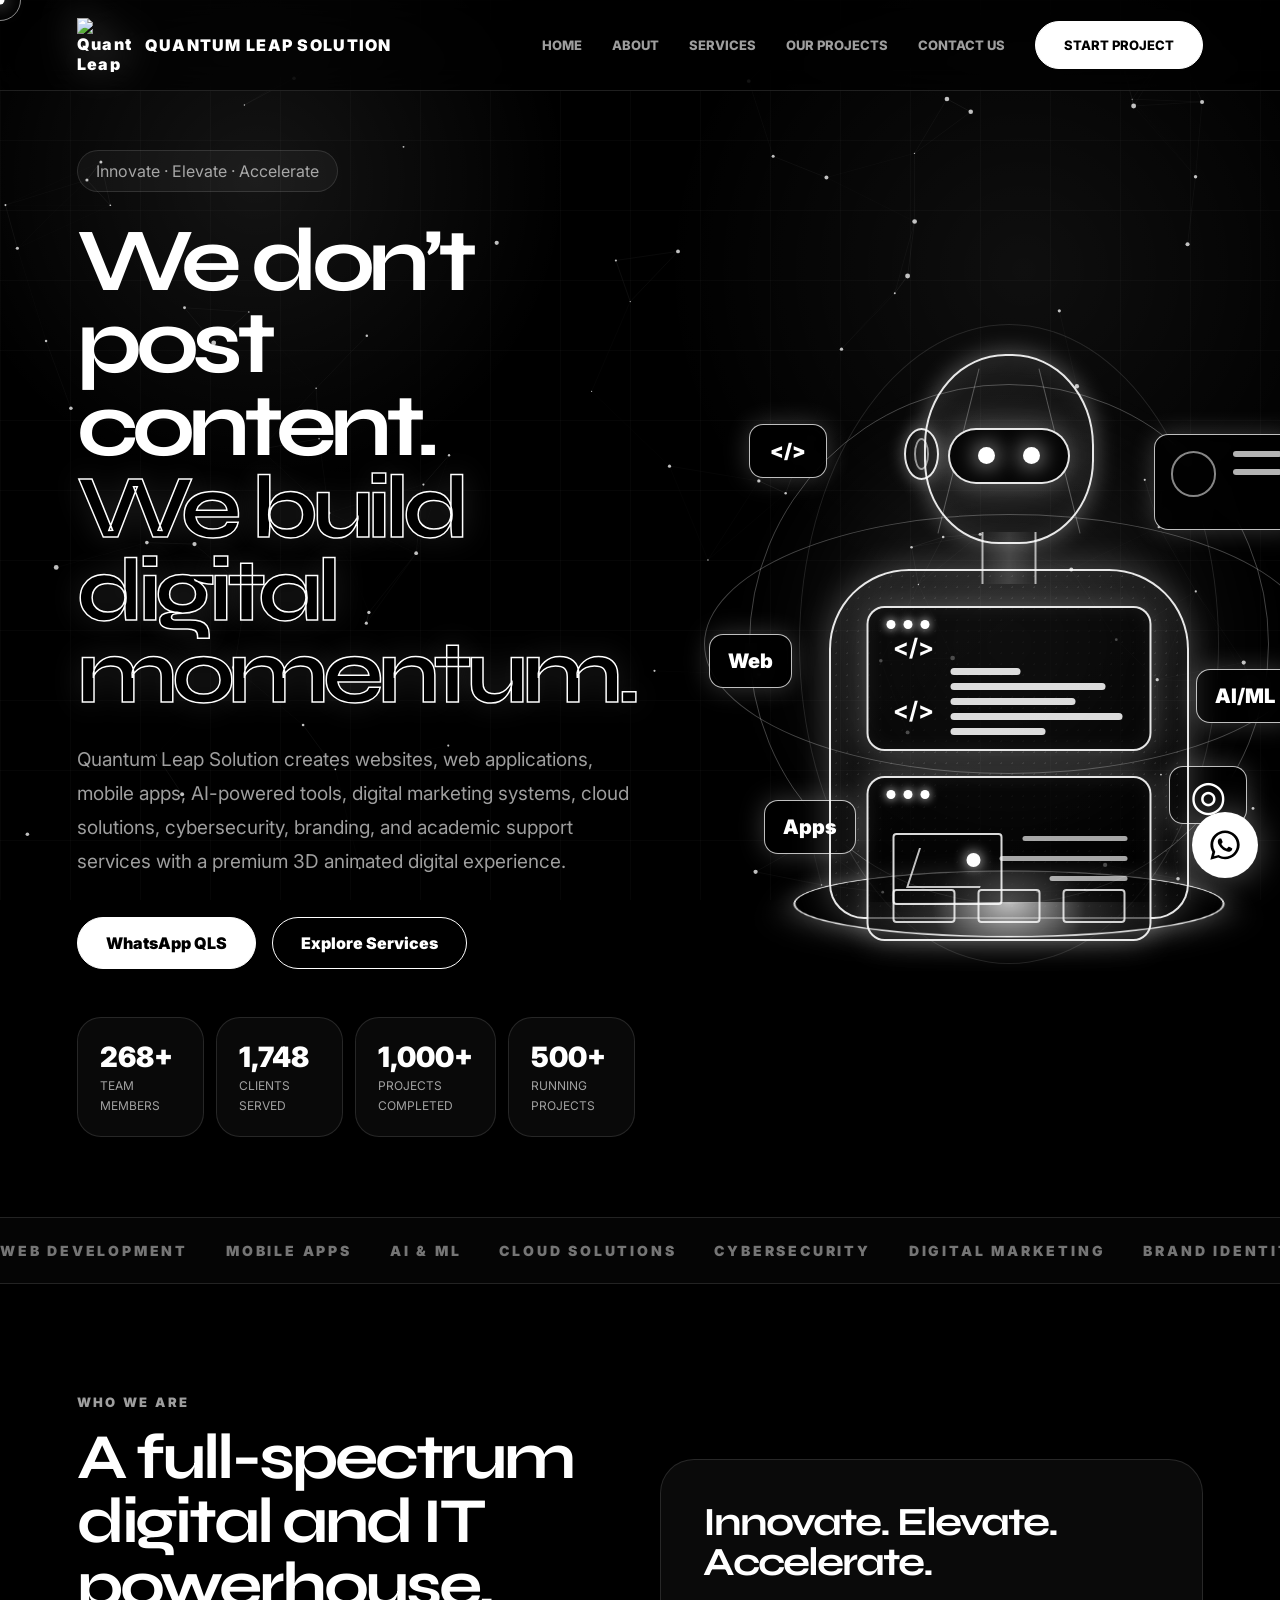
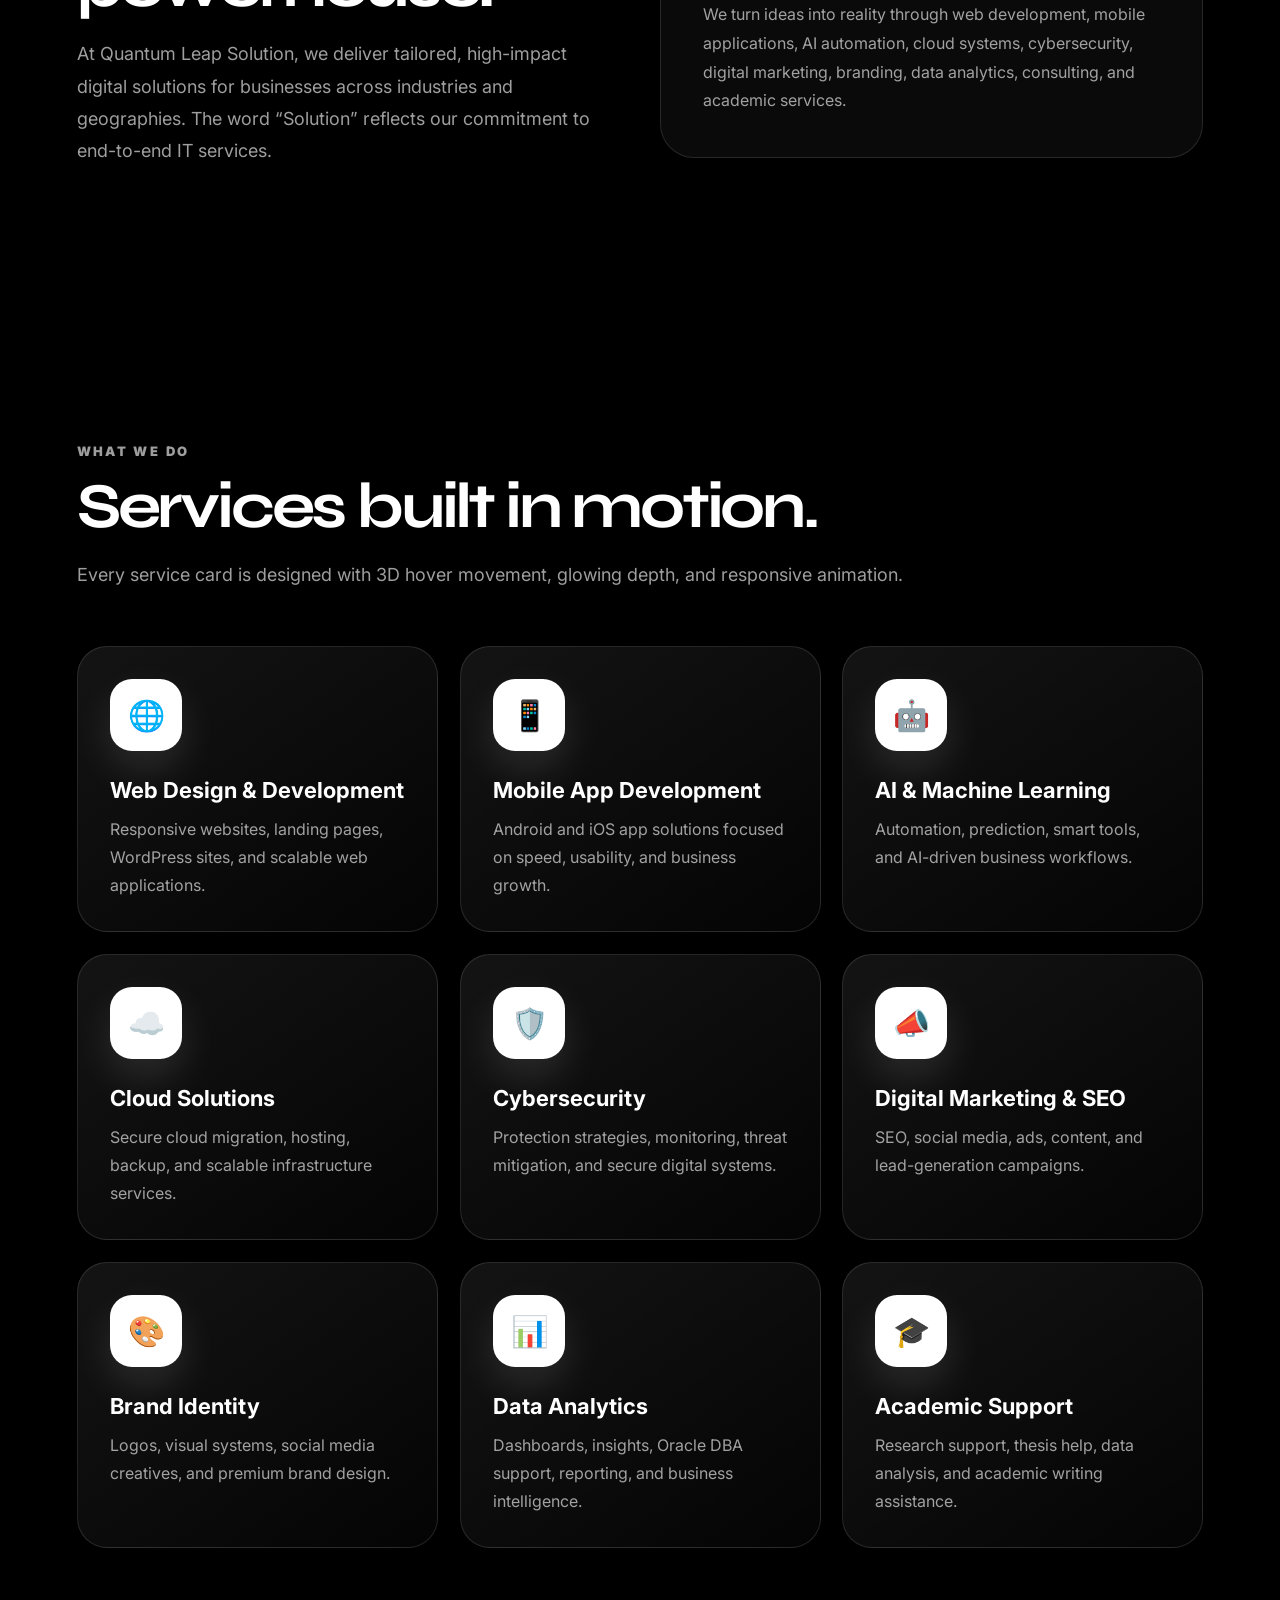
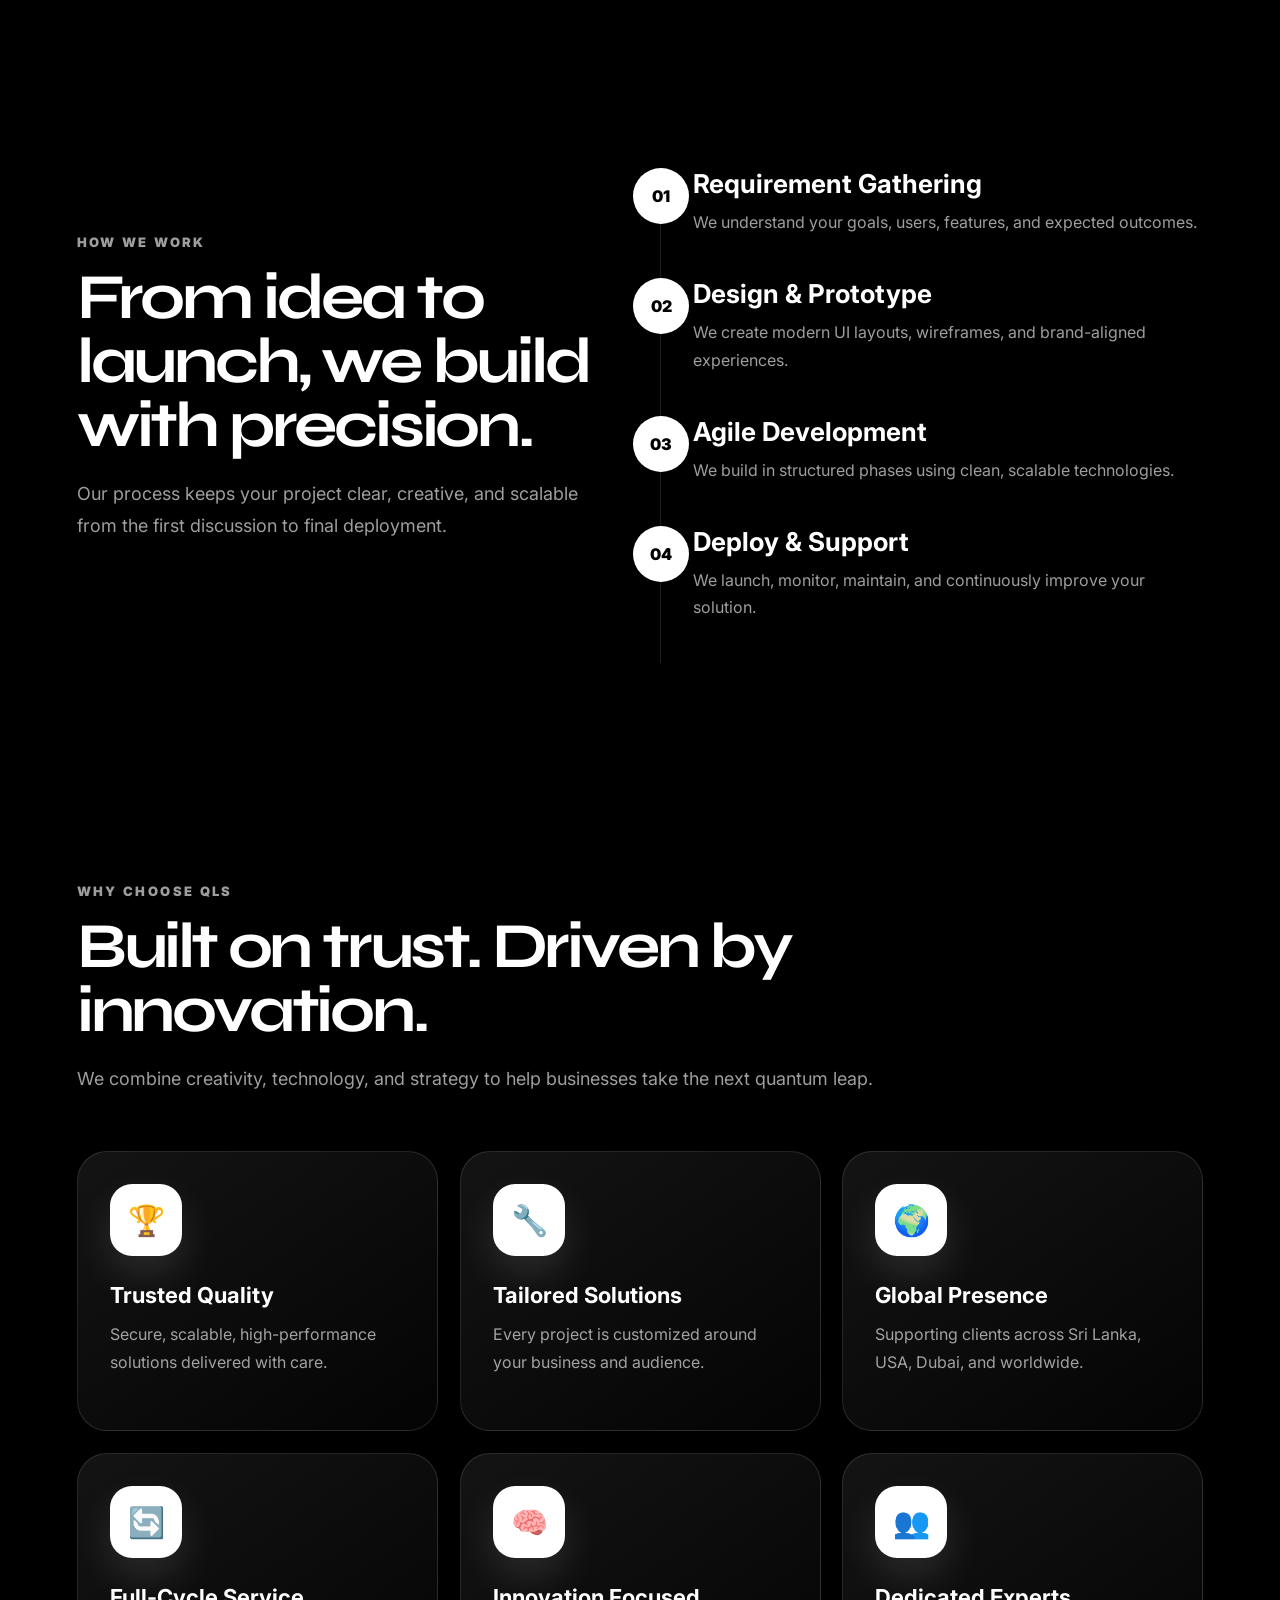
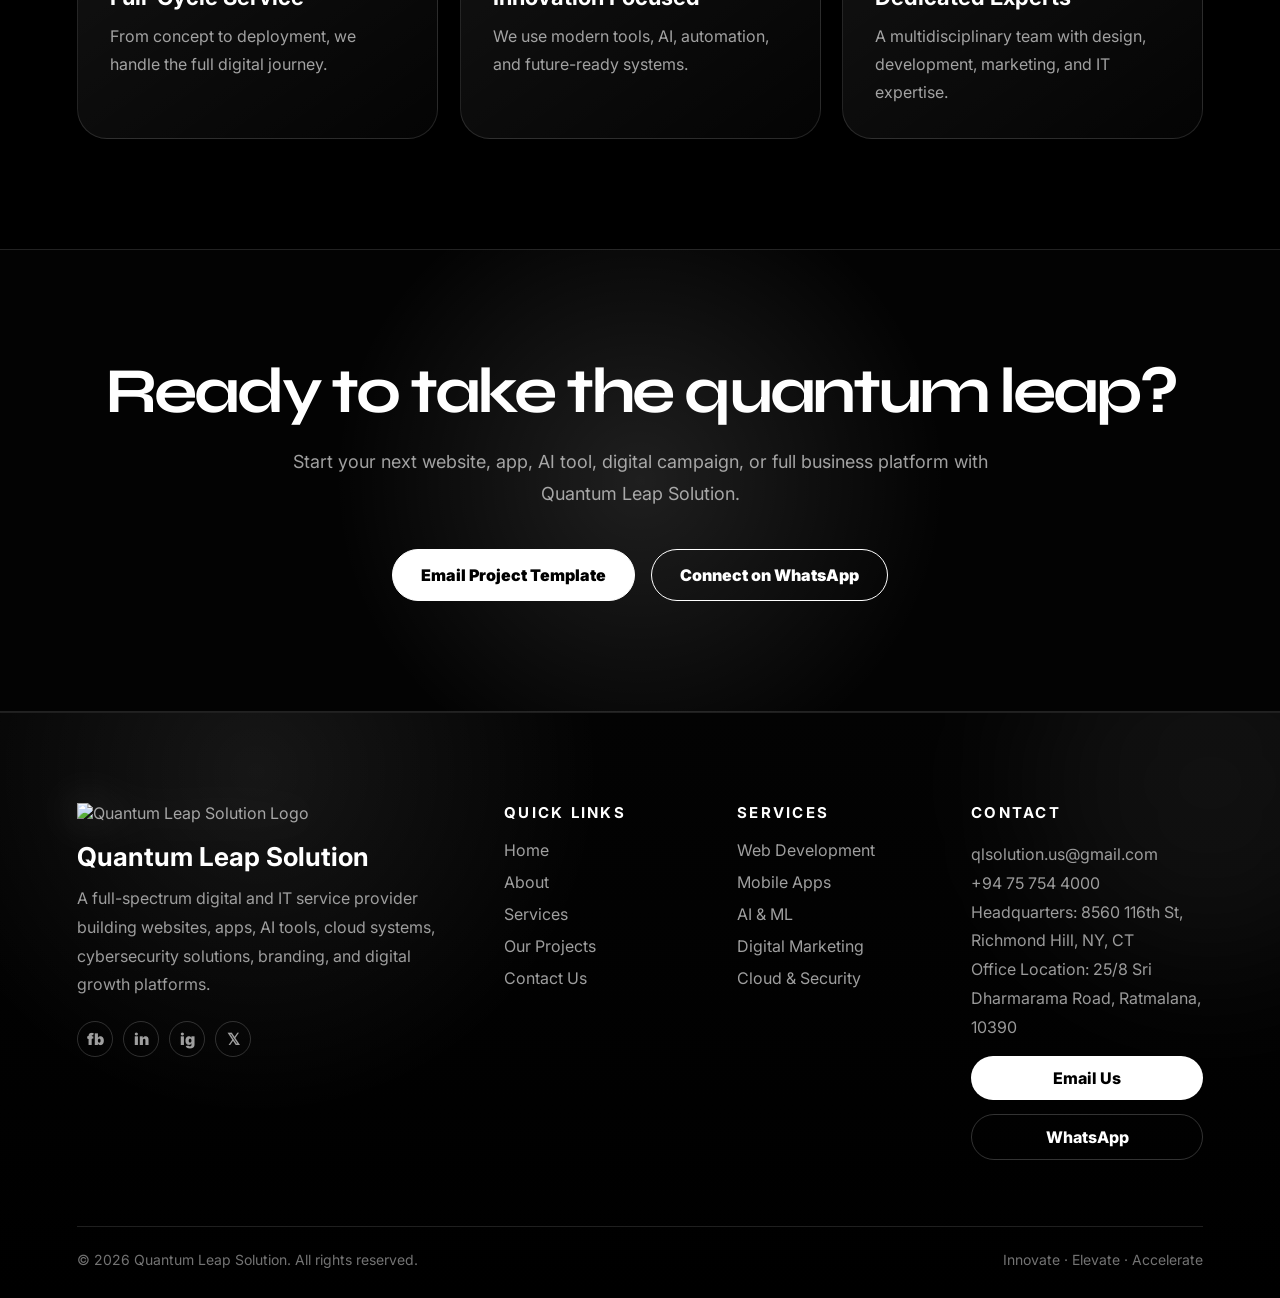
==== index.html @ 74f15226 "Add files via upload" ====
<!DOCTYPE html>
<html lang="en">
  <head>
    <meta charset="UTF-8">
    <meta name="viewport" content="width=device-width, initial-scale=1.0">
    
    <title>Quantum Leap Solution</title>
    
    <!-- Website Icon -->
    <link rel="icon" type="image/png" href="assets/icon.png">
    <link rel="shortcut icon" href="assets/icon.png">
    <link rel="apple-touch-icon" href="assets/icon.png">

<link href="https://fonts.googleapis.com/css2?family=Inter:wght@400;500;700;800;900&family=Syne:wght@700;800&display=swap" rel="stylesheet">

<style>
*{margin:0;padding:0;box-sizing:border-box}
:root{
  --bg:#000;
  --bg2:#080808;
  --card:#0d0d0d;
  --white:#fff;
  --muted:rgba(255,255,255,.62);
  --line:rgba(255,255,255,.12);
  --soft:rgba(255,255,255,.06);
}
html{scroll-behavior:smooth}
body{
  font-family:Inter,sans-serif;
  background:var(--bg);
  color:var(--white);
  overflow-x:hidden;
}
body::before{
  content:"";
  position:fixed;
  inset:0;
  background:
    radial-gradient(circle at 20% 20%,rgba(255,255,255,.08),transparent 25%),
    radial-gradient(circle at 80% 30%,rgba(255,255,255,.06),transparent 30%),
    linear-gradient(rgba(255,255,255,.025) 1px,transparent 1px),
    linear-gradient(90deg,rgba(255,255,255,.025) 1px,transparent 1px);
  background-size:auto,auto,70px 70px,70px 70px;
  pointer-events:none;
  z-index:-3;
}
canvas#particles{
  position:fixed;
  inset:0;
  z-index:-2;
}
a{text-decoration:none;color:inherit}
section{padding:110px 6%}
.nav{
  position:fixed;
  top:0;
  width:100%;
  z-index:999;
  padding:18px 6%;
  display:flex;
  justify-content:space-between;
  align-items:center;
  background:rgba(0,0,0,.65);
  backdrop-filter:blur(18px);
  border-bottom:1px solid var(--line);
}
.brand{
  display:flex;
  align-items:center;
  gap:14px;
  font-weight:900;
  letter-spacing:.08em;
}
.brand img{
  width:54px;
  height:54px;
  object-fit:contain;
  filter:drop-shadow(0 0 18px rgba(255,255,255,.35));
}
.links{
  display:flex;
  align-items:center;
  gap:30px;
}
.links a{
  color:var(--muted);
  font-size:13px;
  font-weight:800;
  text-transform:uppercase;
}
.links a:hover{color:#fff}
.btn{
  display:inline-flex;
  align-items:center;
  justify-content:center;
  padding:15px 28px;
  border-radius:999px;
  background:#fff;
  color:#000!important;
  font-weight:900;
  border:1px solid #fff;
  transition:.3s;
}
.btn:hover{
  transform:translateY(-4px) scale(1.03);
  box-shadow:0 0 40px rgba(255,255,255,.28);
}
.btn.ghost{
  background:transparent;
  color:#fff!important;
}
.btn.ghost:hover{background:#fff;color:#000!important}
.menu{display:none;background:none;border:0;color:#fff;font-size:30px}

/* HERO */
.hero{
  min-height:100vh;
  display:grid;
  grid-template-columns:1.05fr .95fr;
  align-items:center;
  gap:50px;
  padding:150px 6% 80px;
  position:relative;
}
.eyebrow{
  display:inline-flex;
  border:1px solid var(--line);
  padding:10px 18px;
  border-radius:999px;
  color:var(--muted);
  margin-bottom:28px;
  background:rgba(255,255,255,.04);
}
h1{
  font-family:Syne,Inter,sans-serif;
  font-size:clamp(48px,7vw,112px);
  line-height:.92;
  letter-spacing:-.07em;
  margin-bottom:28px;
}
h1 span{
  color:#000;
  -webkit-text-stroke:1.5px #fff;
  text-shadow:0 0 30px rgba(255,255,255,.15);
}
.hero p{
  max-width:680px;
  color:var(--muted);
  font-size:19px;
  line-height:1.8;
}
.actions{
  display:flex;
  gap:16px;
  flex-wrap:wrap;
  margin-top:38px;
}
.stats{
  display:grid;
  grid-template-columns:repeat(4,1fr);
  gap:12px;
  margin-top:48px;
}
.stat{
  border:1px solid var(--line);
  padding:22px;
  border-radius:24px;
  background:rgba(255,255,255,.035);
}
.stat strong{
  display:block;
  font-size:28px;
  font-weight:900;
}
.stat small{
  color:var(--muted);
  font-size:12px;
  text-transform:uppercase;
}

/* 3D QLS MODEL */
.model-scene{
  min-height:600px;
  display:flex;
  justify-content:center;
  align-items:center;
  perspective:1200px;
}
.qls-3d{
  position:relative;
  width:min(440px,80vw);
  height:min(440px,80vw);
  transform-style:preserve-3d;
  animation:floatModel 6s ease-in-out infinite;
}
.logo-orb{
  position:absolute;
  inset:0;
  border-radius:50%;
  background:
    radial-gradient(circle at 35% 25%,rgba(255,255,255,.95),rgba(255,255,255,.18) 25%,rgba(255,255,255,.03) 55%,transparent 72%);
  border:1px solid rgba(255,255,255,.22);
  box-shadow:
    inset 0 0 55px rgba(255,255,255,.18),
    0 0 80px rgba(255,255,255,.18);
  transform:rotateX(65deg) rotateZ(35deg);
}
.logo-core{
  position:absolute;
  inset:20%;
  border-radius:50%;
  background:#fff;
  mask:url("assets/logo.png") center/contain no-repeat;
  -webkit-mask:url("assets/logo.png") center/contain no-repeat;
  filter:drop-shadow(0 0 35px white);
  animation:spinCore 10s linear infinite;
}
.ring{
  position:absolute;
  inset:8%;
  border:2px solid rgba(255,255,255,.35);
  border-radius:50%;
  transform-style:preserve-3d;
  animation:spinRing 9s linear infinite;
}
.ring.r2{
  inset:16%;
  animation-duration:13s;
  transform:rotateX(80deg);
}
.ring.r3{
  inset:2%;
  animation-duration:17s;
  transform:rotateY(70deg);
}
.dots span{
  position:absolute;
  width:5px;
  height:5px;
  background:#fff;
  border-radius:50%;
  box-shadow:0 0 12px #fff;
  animation:spark 3s ease-in-out infinite;
}
.dots span:nth-child(1){top:18%;left:10%}
.dots span:nth-child(2){top:70%;left:85%;animation-delay:.4s}
.dots span:nth-child(3){top:10%;left:75%;animation-delay:.8s}
.dots span:nth-child(4){top:82%;left:22%;animation-delay:1.2s}
@keyframes floatModel{
  0%,100%{transform:translateY(0) rotateX(0) rotateY(0)}
  50%{transform:translateY(-25px) rotateX(8deg) rotateY(-12deg)}
}
@keyframes spinCore{to{transform:rotateY(360deg)}}
@keyframes spinRing{to{transform:rotateZ(360deg) rotateX(360deg)}}
@keyframes spark{50%{transform:scale(2);opacity:.4}}

/* COMMON */
.section-head{
  max-width:850px;
  margin-bottom:55px;
}
.label{
  color:var(--muted);
  text-transform:uppercase;
  letter-spacing:.18em;
  font-size:13px;
  font-weight:900;
  margin-bottom:16px;
}
h2{
  font-family:Syne,Inter,sans-serif;
  font-size:clamp(34px,5vw,72px);
  line-height:1;
  letter-spacing:-.05em;
}
.section-head p{
  margin-top:20px;
  color:var(--muted);
  font-size:18px;
  line-height:1.8;
}
.grid{
  display:grid;
  grid-template-columns:repeat(3,1fr);
  gap:22px;
}
.card{
  position:relative;
  min-height:280px;
  padding:32px;
  border:1px solid var(--line);
  border-radius:30px;
  background:linear-gradient(145deg,rgba(255,255,255,.08),rgba(255,255,255,.015));
  transform-style:preserve-3d;
  transition:.35s;
  overflow:hidden;
}
.card::before{
  content:"";
  position:absolute;
  inset:-1px;
  background:radial-gradient(circle at var(--x,50%) var(--y,50%),rgba(255,255,255,.18),transparent 35%);
  opacity:0;
  transition:.3s;
}
.card:hover::before{opacity:1}
.card:hover{
  transform:translateY(-12px) rotateX(8deg) rotateY(-8deg);
  border-color:rgba(255,255,255,.32);
}
.icon{
  width:72px;
  height:72px;
  border-radius:22px;
  border:1px solid var(--line);
  display:flex;
  align-items:center;
  justify-content:center;
  font-size:30px;
  margin-bottom:26px;
  background:#fff;
  color:#000;
  box-shadow:0 18px 40px rgba(255,255,255,.12);
}
.card h3{
  font-size:22px;
  margin-bottom:12px;
}
.card p{
  color:var(--muted);
  line-height:1.75;
}

/* MARQUEE */
.marquee{
  overflow:hidden;
  border-block:1px solid var(--line);
  background:#050505;
  padding:24px 0;
}
.track{
  display:flex;
  gap:38px;
  width:max-content;
  animation:marquee 28s linear infinite;
}
.track span{
  font-size:14px;
  font-weight:900;
  text-transform:uppercase;
  letter-spacing:.2em;
  color:rgba(255,255,255,.45);
}
@keyframes marquee{to{transform:translateX(-50%)}}

/* SPLIT */
.split{
  display:grid;
  grid-template-columns:1fr 1fr;
  gap:40px;
  align-items:center;
}
.glass{
  border:1px solid var(--line);
  border-radius:34px;
  padding:42px;
  background:rgba(255,255,255,.04);
}
.glass p{
  color:var(--muted);
  line-height:1.8;
  margin-top:18px;
}
.process{
  counter-reset:step;
}
.step{
  border-left:1px solid var(--line);
  padding:0 0 42px 32px;
  position:relative;
}
.step::before{
  counter-increment:step;
  content:"0" counter(step);
  position:absolute;
  left:-28px;
  top:0;
  width:56px;
  height:56px;
  border-radius:50%;
  background:#fff;
  color:#000;
  display:flex;
  align-items:center;
  justify-content:center;
  font-weight:900;
}
.step h3{font-size:26px;margin-bottom:10px}
.step p{color:var(--muted);line-height:1.7}

/* CTA */
.cta{
  text-align:center;
  border-top:1px solid var(--line);
  border-bottom:1px solid var(--line);
  background:
    radial-gradient(circle at center,rgba(255,255,255,.11),transparent 45%),
    #030303;
}
.cta p{
  color:var(--muted);
  max-width:720px;
  margin:22px auto 36px;
  font-size:18px;
  line-height:1.8;
}

/* FLOAT BUTTONS */
.whatsapp,.mail{
  position:fixed;
  right:22px;
  z-index:999;
  padding:14px 20px;
  border-radius:999px;
  font-weight:900;
  box-shadow:0 0 30px rgba(255,255,255,.18);
}
.whatsapp{
  bottom:22px;
  background:#fff;
  color:#000;
}
.mail{
  bottom:78px;
  border:1px solid var(--line);
  background:#000;
  color:#fff;
}

/* FOOTER */
footer{
  padding:60px 6%;
  display:flex;
  justify-content:space-between;
  gap:25px;
  flex-wrap:wrap;
  color:var(--muted);
  border-top:1px solid var(--line);
}
footer strong{color:#fff}

/* REVEAL */
.reveal{
  opacity:0;
  transform:translateY(40px);
  transition:1s ease;
}
.reveal.show{
  opacity:1;
  transform:translateY(0);
}

/* MOBILE */
@media(max-width:980px){
  .hero,.split{grid-template-columns:1fr}
  .model-scene{min-height:420px}
  .grid{grid-template-columns:1fr 1fr}
  .stats{grid-template-columns:1fr 1fr}
}
@media(max-width:720px){
  section{padding:80px 5%}
  .hero{padding:130px 5% 60px}
  .links{
    display:none;
    position:absolute;
    top:91px;
    left:0;
    width:100%;
    background:#000;
    border-bottom:1px solid var(--line);
    padding:25px;
    flex-direction:column;
    align-items:flex-start;
  }
  .links.active{display:flex}
  .menu{display:block}
  .grid,.stats{grid-template-columns:1fr}
  .brand span{display:none}
  h1{font-size:52px}
  .mail{display:none}
}


/* PREMIUM CURSOR */
.cursor-dot,.cursor-ring{position:fixed;top:0;left:0;pointer-events:none;z-index:99999;transform:translate(-50%,-50%)}
.cursor-dot{width:9px;height:9px;background:#fff;border-radius:50%;box-shadow:0 0 18px #fff}
.cursor-ring{width:42px;height:42px;border:1px solid rgba(255,255,255,.55);border-radius:50%;transition:width .2s,height .2s;mix-blend-mode:difference}

/* EXTRA 3D MOTION */
.card,.glass,.stat,.footer-grid>div{transform-style:preserve-3d;will-change:transform}
.card:hover,.glass:hover,.stat:hover{transform:perspective(900px) translateY(-12px) rotateX(9deg) rotateY(-9deg) scale(1.02);box-shadow:0 30px 90px rgba(255,255,255,.08),inset 0 0 30px rgba(255,255,255,.05)}
.icon{animation:iconFloat 4s ease-in-out infinite}
@keyframes iconFloat{0%,100%{transform:translateZ(20px) translateY(0)}50%{transform:translateZ(40px) translateY(-8px)}}

/* WHATSAPP CHAT BOT */
.whatsapp-chat{position:fixed;right:22px;bottom:22px;z-index:9999}
.whatsapp-float{width:66px;height:66px;border-radius:50%;border:1px solid rgba(255,255,255,.25);background:#fff;color:#000;display:flex;align-items:center;justify-content:center;cursor:pointer;box-shadow:0 0 35px rgba(255,255,255,.35);animation:whatsappPulse 2s infinite}
.whatsapp-float svg{width:36px;height:36px}
@keyframes whatsappPulse{0%{box-shadow:0 0 0 0 rgba(255,255,255,.35)}70%{box-shadow:0 0 0 18px rgba(255,255,255,0)}100%{box-shadow:0 0 0 0 rgba(255,255,255,0)}}
.whatsapp-bot{position:absolute;right:0;bottom:82px;width:330px;background:#050505;border:1px solid rgba(255,255,255,.16);border-radius:24px;overflow:hidden;box-shadow:0 25px 90px rgba(0,0,0,.75);transform:scale(.8) translateY(30px);opacity:0;pointer-events:none;transition:.3s ease}
.whatsapp-bot.active{transform:scale(1) translateY(0);opacity:1;pointer-events:auto}
.bot-head{padding:18px 20px;display:flex;justify-content:space-between;align-items:center;background:#fff;color:#000}
.bot-head button{border:0;background:#000;color:#fff;width:28px;height:28px;border-radius:50%;cursor:pointer}
.bot-body{padding:18px}
.bot-msg{background:rgba(255,255,255,.08);padding:12px 14px;border-radius:16px;margin-bottom:14px;color:#fff}
.bot-body button{width:100%;padding:12px;margin:7px 0;border-radius:14px;border:1px solid rgba(255,255,255,.14);background:rgba(255,255,255,.06);color:#fff;cursor:pointer;text-align:left;transition:.25s}
.bot-body button:hover{background:#fff;color:#000;transform:translateX(4px)}
.bot-body textarea{width:100%;height:80px;margin-top:10px;border-radius:14px;border:1px solid rgba(255,255,255,.14);background:#000;color:#fff;padding:12px;resize:none;outline:none}

/* PROFESSIONAL FOOTER */
.pro-footer{position:relative;padding:90px 6% 30px;background:radial-gradient(circle at 20% 10%,rgba(255,255,255,.08),transparent 30%),linear-gradient(180deg,#030303,#000);border-top:1px solid rgba(255,255,255,.12);overflow:hidden;display:block;color:var(--muted)}
.footer-glow{position:absolute;width:380px;height:380px;border-radius:50%;background:rgba(255,255,255,.06);filter:blur(80px);right:-120px;top:-120px}
.footer-grid{position:relative;display:grid;grid-template-columns:2fr 1fr 1fr 1.2fr;gap:40px;z-index:2}
.footer-brand img{width:78px;margin-bottom:18px;filter:drop-shadow(0 0 22px rgba(255,255,255,.35))}
.footer-brand h3{font-size:26px;margin-bottom:12px;color:#fff}
.footer-brand p,.pro-footer p{color:rgba(255,255,255,.6);line-height:1.8}
.pro-footer h4{font-size:15px;text-transform:uppercase;letter-spacing:.15em;margin-bottom:18px;color:#fff}
.pro-footer a{display:block;color:rgba(255,255,255,.62);margin-bottom:12px;transition:.25s}
.pro-footer a:hover{color:#fff;transform:translateX(5px)}
.footer-socials{display:flex;gap:10px;margin-top:22px}
.footer-socials a{width:36px;height:36px;border:1px solid rgba(255,255,255,.18);border-radius:50%;display:flex;align-items:center;justify-content:center;font-weight:900;margin:0}
.footer-btn{margin-top:14px;padding:12px 18px;border-radius:999px;background:#fff;color:#000!important;text-align:center;font-weight:800}
.footer-btn.dark{background:transparent;border:1px solid rgba(255,255,255,.2);color:#fff!important}
.footer-bottom{position:relative;z-index:2;margin-top:55px;padding-top:24px;border-top:1px solid rgba(255,255,255,.12);display:flex;justify-content:space-between;gap:20px;flex-wrap:wrap;color:rgba(255,255,255,.45);font-size:14px}
@media(max-width:900px){.footer-grid{grid-template-columns:1fr 1fr}}
@media(max-width:600px){.footer-grid{grid-template-columns:1fr}.whatsapp-bot{width:300px;right:-5px}.cursor-dot,.cursor-ring{display:none}}



</style>


<style>
  /* ===== MOBILE RESPONSIVE FIX ONLY ===== */
@media (max-width: 768px){

html, body{
  width:100%;
  max-width:100%;
  overflow-x:hidden !important;
}

section{
  padding:55px 20px !important;
}

.hero{
  width:100%;
  min-height:auto !important;
  display:flex !important;
  flex-direction:column !important;
  padding:115px 20px 45px !important;
  gap:30px !important;
  overflow:hidden !important;
}

.hero > div{
  width:100%;
  max-width:100%;
}

h1{
  font-size:42px !important;
  line-height:1 !important;
  letter-spacing:-.04em !important;
  margin-bottom:20px !important;
  word-break:normal;
}

.hero p,
.section-head p,
.glass p,
.card p,
.step p{
  font-size:15px !important;
  line-height:1.65 !important;
}

h2{
  font-size:34px !important;
  line-height:1.05 !important;
}

.section-head{
  margin-bottom:30px !important;
}

.eyebrow{
  margin-bottom:18px !important;
  font-size:12px;
}

.actions{
  margin-top:24px !important;
  gap:12px !important;
}

.btn{
  width:100%;
  padding:14px 18px !important;
  font-size:14px !important;
}

.stats{
  grid-template-columns:1fr 1fr !important;
  margin-top:28px !important;
  gap:10px !important;
}

.stat{
  padding:16px !important;
  border-radius:18px !important;
}

.stat strong{
  font-size:22px !important;
}

.grid{
  grid-template-columns:1fr !important;
  gap:16px !important;
}

.card{
  min-height:auto !important;
  padding:24px !important;
  border-radius:22px !important;
}

.icon{
  width:58px !important;
  height:58px !important;
  font-size:24px !important;
  margin-bottom:18px !important;
}

.split{
  grid-template-columns:1fr !important;
  gap:24px !important;
}

.glass{
  padding:26px !important;
  border-radius:24px !important;
}

.step{
  padding:0 0 28px 28px !important;
}

.step::before{
  width:44px !important;
  height:44px !important;
  left:-22px !important;
  font-size:13px !important;
}

.step h3{
  font-size:21px !important;
}

.marquee{
  padding:16px 0 !important;
}

.track{
  gap:24px !important;
}

.track span{
  font-size:11px !important;
}

.model-scene{
  width:100% !important;
  height:auto !important;
  min-height:430px !important;
  overflow:visible !important;
  transform:none !important;
}

.hero-robot-container{
  min-height:430px !important;
  padding:0 !important;
  overflow:visible !important;
}

.qls-outline-robot{
  width:390px !important;
  height:500px !important;
  max-width:100vw !important;
  transform:scale(.72) !important;
  transform-origin:center center !important;
}

.qls-float-card{
  display:none !important;
}

.orbit-b,
.orbit-c{
  display:none !important;
}

.orbit-a{
  width:340px !important;
  height:340px !important;
}

.qls-robot-head{
  top:25px !important;
}

.qls-robot-body{
  top:200px !important;
}

.qls-platform{
  bottom:20px !important;
}

.cta{
  padding:55px 20px !important;
}

.pro-footer{
  padding:55px 20px 25px !important;
}

.footer-grid{
  grid-template-columns:1fr !important;
  gap:28px !important;
}

.footer-bottom{
  margin-top:30px !important;
  font-size:12px !important;
}

.whatsapp-chat{
  right:15px !important;
  bottom:15px !important;
}

.whatsapp-float{
  width:56px !important;
  height:56px !important;
}

.whatsapp-bot{
  width:285px !important;
  right:0 !important;
}
}

/* ===== SMALL MOBILE FIX ===== */
@media (max-width: 430px){

.hero{
  padding-top:105px !important;
}

h1{
  font-size:36px !important;
}

h2{
  font-size:30px !important;
}

.stats{
  grid-template-columns:1fr !important;
}

.qls-outline-robot{
  transform:scale(.62) !important;
}

.model-scene,
.hero-robot-container{
  min-height:360px !important;
}

.nav{
  padding:14px 18px !important;
}

.brand img{
  width:46px !important;
  height:46px !important;
}

.links{
  top:75px !important;
}
}
</style>

</head>


<div class="project-modal" id="projectModal">
    <div class="project-form-box">
      <button class="project-close" onclick="closeProjectForm()">×</button>
  
      <h2>Start Your Project</h2>
      <p>Fill the details below and choose Email or WhatsApp to send your inquiry.</p>
  
      <form id="projectForm">
        <input type="text" id="clientName" placeholder="Your Name" required>
        <input type="email" id="clientEmail" placeholder="Your Email" required>
        <input type="tel" id="clientPhone" placeholder="Contact Number" required>
  
        <select id="projectType" required>
          <option value="">Select Project Type</option>
          <option>Website Development</option>
          <option>Mobile App Development</option>
          <option>Web Application</option>
          <option>Digital Marketing</option>
          <option>AI / Automation</option>
          <option>Branding</option>
          <option>Other</option>
        </select>
  
        <input type="text" id="budget" placeholder="Estimated Budget">
        <input type="text" id="timeline" placeholder="Expected Timeline">
  
        <textarea id="message" placeholder="Tell us about your project"></textarea>
  
        <div class="project-actions">
          <button type="button" onclick="sendProjectEmail()">Send via Email</button>
          <button type="button" class="whatsapp-send" onclick="sendProjectWhatsApp()">Send via WhatsApp</button>
        </div>
      </form>
    </div>
  </div>


  <style>
    .project-modal{
  position:fixed;
  inset:0;
  background:rgba(0,0,0,.78);
  backdrop-filter:blur(14px);
  z-index:99999;
  display:flex;
  align-items:center;
  justify-content:center;
  padding:20px;
  opacity:0;
  pointer-events:none;
  transition:.35s ease;
}

.project-modal.active{
  opacity:1;
  pointer-events:auto;
}

.project-form-box{
  position:relative;
  width:100%;
  max-width:560px;
  background:linear-gradient(145deg,rgba(255,255,255,.12),rgba(255,255,255,.03));
  border:1px solid rgba(255,255,255,.18);
  border-radius:30px;
  padding:34px;
  box-shadow:0 30px 100px rgba(0,0,0,.85), inset 0 0 35px rgba(255,255,255,.04);
  transform:translateY(45px) scale(.88) rotateX(12deg);
  opacity:0;
  transition:.45s ease;
  animation:formGlow 4s ease-in-out infinite;
}

.project-modal.active .project-form-box{
  transform:translateY(0) scale(1) rotateX(0);
  opacity:1;
}

.project-form-box h2{
  font-size:34px;
  margin-bottom:10px;
}

.project-form-box p{
  color:rgba(255,255,255,.62);
  line-height:1.6;
  margin-bottom:22px;
}

.project-close{
  position:absolute;
  top:18px;
  right:18px;
  width:36px;
  height:36px;
  border-radius:50%;
  border:1px solid rgba(255,255,255,.18);
  background:#fff;
  color:#000;
  font-size:24px;
  cursor:pointer;
}

.project-form-box input,
.project-form-box select,
.project-form-box textarea{
  width:100%;
  margin-bottom:13px;
  padding:15px 16px;
  border-radius:16px;
  border:1px solid rgba(255,255,255,.14);
  background:rgba(0,0,0,.55);
  color:#fff;
  outline:none;
  font-family:Inter,sans-serif;
}

.project-form-box textarea{
  min-height:105px;
  resize:none;
}

.project-form-box input::placeholder,
.project-form-box textarea::placeholder{
  color:rgba(255,255,255,.45);
}

.project-form-box select option{
  background:#000;
  color:#fff;
}

.project-actions{
  display:grid;
  grid-template-columns:1fr 1fr;
  gap:12px;
  margin-top:8px;
}

.project-actions button{
  padding:15px 18px;
  border-radius:999px;
  border:1px solid #fff;
  background:#fff;
  color:#000;
  font-weight:900;
  cursor:pointer;
  transition:.3s ease;
}

.project-actions button:hover{
  transform:translateY(-4px);
  box-shadow:0 0 35px rgba(255,255,255,.25);
}

.project-actions .whatsapp-send{
  background:transparent;
  color:#fff;
}

.project-actions .whatsapp-send:hover{
  background:#fff;
  color:#000;
}

@keyframes formGlow{
  0%,100%{box-shadow:0 30px 100px rgba(0,0,0,.85),0 0 20px rgba(255,255,255,.08)}
  50%{box-shadow:0 30px 100px rgba(0,0,0,.85),0 0 45px rgba(255,255,255,.18)}
}

@media(max-width:600px){
  .project-form-box{
    padding:26px 20px;
    border-radius:24px;
    max-height:90vh;
    overflow-y:auto;
  }

  .project-form-box h2{
    font-size:28px;
  }

  .project-actions{
    grid-template-columns:1fr;
  }
}
  </style>

  <script>
    function openProjectForm(){
  document.getElementById("projectModal").classList.add("active");
}

function closeProjectForm(){
  document.getElementById("projectModal").classList.remove("active");
}

function getProjectFormMessage(){
  const name = document.getElementById("clientName").value.trim();
  const email = document.getElementById("clientEmail").value.trim();
  const phone = document.getElementById("clientPhone").value.trim();
  const type = document.getElementById("projectType").value.trim();
  const budget = document.getElementById("budget").value.trim();
  const timeline = document.getElementById("timeline").value.trim();
  const message = document.getElementById("message").value.trim();

  if(!name || !email || !phone || !type){
    alert("Please fill Name, Email, Contact Number, and Project Type.");
    return null;
  }

  return `Hello Quantum Leap Solution,

I would like to start a new project.

Client Details:
Name: ${name}
Email: ${email}
Contact Number: ${phone}

Project Details:
Project Type: ${type}
Estimated Budget: ${budget || "Not mentioned"}
Expected Timeline: ${timeline || "Not mentioned"}

Project Message:
${message || "Not mentioned"}

Thank you.`;
}

function sendProjectEmail(){
  const body = getProjectFormMessage();
  if(!body) return;

  const subject = "New Project Inquiry";
  const email = "qlsolution.us@gmail.com";

  window.location.href = `mailto:${email}?subject=${encodeURIComponent(subject)}&body=${encodeURIComponent(body)}`;
}

function sendProjectWhatsApp(){
  const body = getProjectFormMessage();
  if(!body) return;

  const number = "94757544000";
  window.open(`https://wa.me/${number}?text=${encodeURIComponent(body)}`, "_blank");
}

document.addEventListener("keydown", function(e){
  if(e.key === "Escape"){
    closeProjectForm();
  }
});

document.getElementById("projectModal").addEventListener("click", function(e){
  if(e.target === this){
    closeProjectForm();
  }
});
  </script>


<body>

<canvas id="particles"></canvas>
<div class="cursor-dot"></div>
<div class="cursor-ring"></div>

<nav class="nav">
  <a href="#home" class="brand">
    <img src="assets/icon.png" alt="Quantum Leap Solution Logo">
    <span>QUANTUM LEAP SOLUTION</span>
  </a>

  <button class="menu" onclick="document.querySelector('.links').classList.toggle('active')">☰</button>

  <div class="links">
    <a href="#home">Home</a>
    <a href="about.html">About</a>
    <a href="services.html">Services</a>
    <a href="Projects">Our Projects</a>
    <a href="contact.html">Contact Us</a>
    <a class="btn" href="javascript:void(0)" onclick="openProjectForm()">Start Project</a>
  </div>
</nav>

<main class="hero" id="home">
  <div>
    <div class="eyebrow reveal">Innovate · Elevate · Accelerate</div>

    <h1 class="reveal">
      We don’t post content.<br>
      <span>We build digital momentum.</span>
    </h1>

    <p class="reveal">
      Quantum Leap Solution creates websites, web applications, mobile apps,
      AI-powered tools, digital marketing systems, cloud solutions, cybersecurity,
      branding, and academic support services with a premium 3D animated digital experience.
    </p>

    <div class="actions reveal">
      <a class="btn" href="https://wa.me/94757544000?text=Hello%20Quantum%20Leap%20Solution%2C%20I%20want%20to%20start%20a%20project" target="_blank">WhatsApp QLS</a>
      <a class="btn ghost" href="#services">Explore Services</a>
    </div>

    <div class="stats reveal">
      <div class="stat"><strong>268+</strong><small>Team Members</small></div>
      <div class="stat"><strong>1,748</strong><small>Clients Served</small></div>
      <div class="stat"><strong>1,000+</strong><small>Projects Completed</small></div>
      <div class="stat"><strong>500+</strong><small>Running Projects</small></div>
    </div>
  </div>
<script>
    /* 3D MODEL ICON MOUSE MOTION */
const qlsModel = document.getElementById("qlsModel");

if(qlsModel){
  qlsModel.addEventListener("mousemove", e => {
    const rect = qlsModel.getBoundingClientRect();
    const x = e.clientX - rect.left;
    const y = e.clientY - rect.top;

    const rotateY = ((x / rect.width) - 0.5) * 24;
    const rotateX = ((y / rect.height) - 0.5) * -24;

    qlsModel.style.transform = `rotateX(${rotateX}deg) rotateY(${rotateY}deg)`;
  });

  qlsModel.addEventListener("mouseleave", () => {
    qlsModel.style.transform = "";
  });
}
</script>
</div>

<style>
  .qls-outline-robot{
    position:relative;
    width:min(620px,92vw);
    height:650px;
    margin:auto;
    perspective:1300px;
    transform-style:preserve-3d;
    animation:outlineFloat 7s ease-in-out infinite;
  }
  
  .qls-outline-robot::before{
    content:"";
    position:absolute;
    inset:5%;
    border-radius:50%;
    background:radial-gradient(circle,rgba(255,255,255,.13),transparent 62%);
    filter:blur(30px);
    animation:robotGlow 4s ease-in-out infinite;
  }
  
  .qls-robot-head{
    position:absolute;
    left:50%;
    top:35px;
    width:170px;
    height:190px;
    transform:translateX(-50%);
    border:2px solid rgba(255,255,255,.9);
    border-radius:48% 48% 44% 44%;
    background:linear-gradient(145deg,rgba(255,255,255,.08),rgba(255,255,255,.01));
    box-shadow:0 0 25px rgba(255,255,255,.35), inset 0 0 28px rgba(255,255,255,.08);
    z-index:7;
  }
  
  .head-line{
    position:absolute;
    top:10px;
    height:170px;
    width:1px;
    background:rgba(255,255,255,.28);
  }
  
  .head-line.side-left{left:32px;transform:rotate(14deg)}
  .head-line.side-right{right:32px;transform:rotate(-14deg)}
  
  .robot-ear{
    position:absolute;
    left:-22px;
    top:72px;
    width:35px;
    height:52px;
    border:2px solid rgba(255,255,255,.9);
    border-radius:50%;
    box-shadow:0 0 18px rgba(255,255,255,.35);
  }
  
  .robot-ear::after{
    content:"";
    position:absolute;
    inset:8px;
    border:2px solid rgba(255,255,255,.55);
    border-radius:50%;
  }
  
  .robot-face{
    position:absolute;
    left:50%;
    top:72px;
    width:122px;
    height:56px;
    transform:translateX(-50%);
    border:2px solid rgba(255,255,255,.9);
    border-radius:28px;
    background:#060606;
    box-shadow:0 0 30px rgba(255,255,255,.35);
    display:flex;
    align-items:center;
    justify-content:center;
    gap:28px;
  }
  
  .robot-face span{
    width:17px;
    height:17px;
    border-radius:50%;
    background:#fff;
    box-shadow:0 0 22px #fff;
    animation:eyePulse 2.4s ease-in-out infinite;
  }
  
  .robot-face span:nth-child(2){animation-delay:.3s}
  
  .robot-neck{
    position:absolute;
    left:50%;
    bottom:-42px;
    width:55px;
    height:52px;
    transform:translateX(-50%);
    border-left:2px solid rgba(255,255,255,.65);
    border-right:2px solid rgba(255,255,255,.65);
    background:linear-gradient(90deg,transparent,rgba(255,255,255,.12),transparent);
  }
  
  .qls-robot-body{
    position:absolute;
    left:50%;
    top:250px;
    width:360px;
    height:350px;
    transform:translateX(-50%);
    border:2px solid rgba(255,255,255,.9);
    border-radius:80px 80px 35px 35px;
    background:linear-gradient(145deg,rgba(255,255,255,.07),rgba(255,255,255,.01));
    box-shadow:0 0 35px rgba(255,255,255,.25), inset 0 0 35px rgba(255,255,255,.07);
    z-index:5;
    overflow:visible;
  }
  
  .body-dots{
    position:absolute;
    inset:0;
    border-radius:inherit;
    background-image:radial-gradient(rgba(255,255,255,.35) 1px,transparent 1px);
    background-size:11px 11px;
    opacity:.22;
    animation:dotsMove 10s linear infinite;
  }
  
  .coding-panel,
  .website-panel{
    position:absolute;
    left:50%;
    transform:translateX(-50%);
    width:285px;
    border:2px solid rgba(255,255,255,.9);
    border-radius:18px;
    background:rgba(0,0,0,.62);
    box-shadow:0 0 30px rgba(255,255,255,.24), inset 0 0 18px rgba(255,255,255,.06);
    z-index:9;
    overflow:hidden;
  }
  
  .coding-panel{
    top:35px;
    height:145px;
    padding:28px 24px 18px;
  }
  
  .website-panel{
    top:205px;
    height:165px;
    padding:30px 18px 16px;
    animation:webPanelRise 4s ease-in-out infinite;
  }
  
  .panel-dots{
    position:absolute;
    top:12px;
    left:18px;
    display:flex;
    gap:8px;
  }
  
  .panel-dots span{
    width:9px;
    height:9px;
    border-radius:50%;
    background:#fff;
    box-shadow:0 0 10px #fff;
  }
  
  .coding-panel b{
    display:block;
    color:#fff;
    font-size:24px;
    line-height:1;
    margin-bottom:8px;
  }
  
  .coding-panel b.end{
    position:absolute;
    left:24px;
    bottom:18px;
  }
  
  .line{
    display:block;
    height:7px;
    border-radius:999px;
    background:#fff;
    margin:8px 0 0 58px;
    opacity:.86;
    transform-origin:left;
    animation:codeWrite 2.8s ease-in-out infinite;
  }
  
  .l1{width:70px}
  .l2{width:155px;animation-delay:.2s}
  .l3{width:125px;animation-delay:.4s}
  .l4{width:172px;animation-delay:.6s}
  .l5{width:95px;animation-delay:.8s}
  
  .web-img{
    width:110px;
    height:72px;
    border:2px solid rgba(255,255,255,.85);
    border-radius:4px;
    position:absolute;
    left:24px;
    top:55px;
  }
  
  .web-img::before{
    content:"";
    position:absolute;
    left:18px;
    bottom:15px;
    width:72px;
    height:38px;
    border-left:2px solid rgba(255,255,255,.75);
    border-bottom:2px solid rgba(255,255,255,.75);
    transform:skewX(-18deg);
  }
  
  .web-img::after{
    content:"";
    position:absolute;
    right:20px;
    top:18px;
    width:14px;
    height:14px;
    background:#fff;
    border-radius:50%;
    box-shadow:0 0 14px #fff;
  }
  
  .web-text{
    position:absolute;
    right:22px;
    height:5px;
    border-radius:999px;
    background:#fff;
    opacity:.65;
  }
  
  .t1{top:58px;width:105px}
  .t2{top:78px;width:128px}
  .t3{top:98px;width:78px}
  
  .web-boxes{
    position:absolute;
    left:24px;
    right:24px;
    bottom:16px;
    display:grid;
    grid-template-columns:repeat(3,1fr);
    gap:22px;
  }
  
  .web-boxes span{
    height:34px;
    border:2px solid rgba(255,255,255,.8);
    border-radius:4px;
    animation:boxFlash 2.4s ease-in-out infinite;
  }
  
  .web-boxes span:nth-child(2){animation-delay:.3s}
  .web-boxes span:nth-child(3){animation-delay:.6s}
  
  .qls-robot-orbit{
    position:absolute;
    left:50%;
    top:50%;
    border:1px solid rgba(255,255,255,.26);
    border-radius:50%;
    transform:translate(-50%,-50%);
    z-index:1;
  }
  
  .orbit-a{
    width:520px;
    height:520px;
    animation:orbitRotate 20s linear infinite;
  }
  
  .orbit-b{
    width:610px;
    height:260px;
    animation:orbitRotate 24s linear infinite reverse;
  }
  
  .orbit-c{
    width:420px;
    height:640px;
    opacity:.45;
    animation:orbitRotate 28s linear infinite;
  }
  
  .qls-float-card{
    position:absolute;
    border:1px solid rgba(255,255,255,.75);
    background:rgba(0,0,0,.72);
    color:#fff;
    border-radius:14px;
    box-shadow:0 0 26px rgba(255,255,255,.22);
    backdrop-filter:blur(8px);
    z-index:4;
    animation:floatCard 5s ease-in-out infinite;
  }
  
  .code-card{
    min-width:78px;
    padding:14px 18px;
    text-align:center;
    font-weight:900;
    font-size:20px;
  }
  
  .top-left{top:105px;left:50px}
  .mid-left{top:315px;left:10px}
  .low-left{bottom:115px;left:65px}
  
  .top-right{
    top:115px;
    right:20px;
    width:145px;
    height:96px;
    padding:16px;
  }
  
  .top-right span{
    display:block;
    height:6px;
    margin-left:62px;
    margin-bottom:12px;
    background:#fff;
    border-radius:999px;
    opacity:.7;
  }
  
  .top-right span:first-child{
    width:45px;
    height:46px;
    border:2px solid rgba(255,255,255,.75);
    background:transparent;
    margin-left:0;
    float:left;
  }
  
  .mid-right{top:350px;right:25px}
  .low-right{
    bottom:145px;
    right:72px;
    width:78px;
    height:58px;
    display:flex;
    align-items:center;
    justify-content:center;
    font-size:42px;
  }
  
  .qls-platform{
    position:absolute;
    left:50%;
    bottom:20px;
    width:430px;
    height:95px;
    transform:translateX(-50%) rotateX(72deg);
    border:2px solid rgba(255,255,255,.85);
    border-radius:50%;
    background:radial-gradient(circle,rgba(255,255,255,.75),rgba(255,255,255,.14),transparent 70%);
    box-shadow:0 0 35px rgba(255,255,255,.35);
    z-index:2;
    animation:platformPulseOutline 3.5s ease-in-out infinite;
  }
  
  @keyframes outlineFloat{
    0%,100%{transform:translateY(0) rotateY(0)}
    50%{transform:translateY(-20px) rotateY(-6deg)}
  }
  
  @keyframes robotGlow{
    50%{opacity:.65;transform:scale(1.08)}
  }
  
  @keyframes eyePulse{
    50%{transform:scale(1.25);opacity:.7}
  }
  
  @keyframes dotsMove{
    to{background-position:110px 110px}
  }
  
  @keyframes codeWrite{
    0%{transform:scaleX(.25);opacity:.25}
    45%,70%{transform:scaleX(1);opacity:.9}
    100%{transform:scaleX(.25);opacity:.25}
  }
  
  @keyframes webPanelRise{
    50%{transform:translateX(-50%) translateY(-8px)}
  }
  
  @keyframes boxFlash{
    50%{background:rgba(255,255,255,.18);box-shadow:0 0 14px rgba(255,255,255,.5)}
  }
  
  @keyframes orbitRotate{
    to{transform:translate(-50%,-50%) rotate(360deg)}
  }
  
  @keyframes floatCard{
    50%{transform:translateY(-14px)}
  }
  
  @keyframes platformPulseOutline{
    50%{opacity:.7;transform:translateX(-50%) rotateX(72deg) scale(1.08)}
  }
  
  @media(max-width:768px){
    .qls-outline-robot{
      width:430px;
      height:520px;
      transform:scale(.78);
    }
  
    .qls-robot-head{
      top:20px;
      width:135px;
      height:150px;
    }
  
    .robot-face{
      top:58px;
      width:96px;
      height:46px;
      gap:20px;
    }
  
    .robot-face span{
      width:13px;
      height:13px;
    }
  
    .robot-ear{
      width:28px;
      height:42px;
      top:60px;
    }
  
    .robot-neck{
      bottom:-35px;
      height:42px;
    }
  
    .qls-robot-body{
      top:200px;
      width:280px;
      height:285px;
      border-radius:55px 55px 28px 28px;
    }
  
    .coding-panel,
    .website-panel{
      width:225px;
    }
  
    .coding-panel{
      top:28px;
      height:118px;
    }
  
    .website-panel{
      top:165px;
      height:135px;
    }
  
    .qls-float-card{
      transform:scale(.78);
    }
  
    .top-left{left:10px}
    .mid-left{left:-25px}
    .low-left{left:20px}
    .top-right{right:-20px}
    .mid-right{right:-20px}
    .low-right{right:20px}
  
    .orbit-a{width:370px;height:370px}
    .orbit-b{width:440px;height:190px}
    .orbit-c{width:300px;height:470px}
  
    .qls-platform{
      width:300px;
      bottom:8px;
    }
  }
  
  .hero-robot-container{
      position:relative;
      width:100%;
      min-height:700px;
      display:flex;
      align-items:center;
      justify-content:center;
      overflow:visible;
  }
  
  .model-scene{
      position:relative;
      width:650px;
      height:700px;
      display:flex;
      align-items:center;
      justify-content:center;
      overflow:visible;
  }

  /* FINAL MOBILE ROBOT FIX */
@media (max-width:768px){

.hero{
  overflow:hidden !important;
}

.hero-robot-container{
  min-height:330px !important;
  height:330px !important;
  padding:0 !important;
  margin:0 !important;
  overflow:hidden !important;
  display:flex !important;
  align-items:center !important;
  justify-content:center !important;
}

.model-scene{
  width:100% !important;
  height:330px !important;
  min-height:330px !important;
  overflow:hidden !important;
  display:flex !important;
  align-items:center !important;
  justify-content:center !important;
}

.qls-outline-robot{
  width:620px !important;
  height:650px !important;
  transform:scale(.52) !important;
  transform-origin:center center !important;
  margin-top:-95px !important;
}

.qls-float-card,
.orbit-b,
.orbit-c{
  display:none !important;
}

.orbit-a{
  width:460px !important;
  height:460px !important;
}
}

@media (max-width:430px){

.hero-robot-container,
.model-scene{
  height:310px !important;
  min-height:310px !important;
}

.qls-outline-robot{
  transform:scale(.48) !important;
  margin-top:-110px !important;
}
}
  </style>
  
  
  
    <div class="model-scene reveal">
      <div class="qls-outline-robot" id="qlsOutlineRobot">
  
        <div class="qls-robot-orbit orbit-a"></div>
        <div class="qls-robot-orbit orbit-b"></div>
        <div class="qls-robot-orbit orbit-c"></div>
  
        <div class="qls-float-card code-card top-left">&lt;/&gt;</div>
        <div class="qls-float-card code-card mid-left">Web</div>
        <div class="qls-float-card code-card low-left">Apps</div>
  
        <div class="qls-float-card site-card top-right">
          <span></span><span></span><span></span>
        </div>
  
        <div class="qls-float-card code-card mid-right">AI/ML</div>
        <div class="qls-float-card globe-card low-right">◎</div>
  
        <div class="qls-robot-head">
          <div class="head-line side-left"></div>
          <div class="head-line side-right"></div>
          <div class="robot-ear"></div>
  
          <div class="robot-face">
            <span></span>
            <span></span>
          </div>
  
          <div class="robot-neck"></div>
        </div>
  
        <div class="qls-robot-body">
          <div class="body-dots"></div>
  
          <div class="coding-panel">
            <div class="panel-dots">
              <span></span><span></span><span></span>
            </div>
  
            <b>&lt;/&gt;</b>
            <i class="line l1"></i>
            <i class="line l2"></i>
            <i class="line l3"></i>
            <i class="line l4"></i>
            <i class="line l5"></i>
            <b class="end">&lt;/&gt;</b>
          </div>
  
          <div class="website-panel">
            <div class="panel-dots">
              <span></span><span></span><span></span>
            </div>
  
            <div class="web-img"></div>
            <div class="web-text t1"></div>
            <div class="web-text t2"></div>
            <div class="web-text t3"></div>
  
            <div class="web-boxes">
              <span></span><span></span><span></span>
            </div>
          </div>
        </div>
  
        <div class="qls-platform"></div>
  
      </div>
    </div>
  
  <script>
  document.addEventListener("DOMContentLoaded", function(){
    const qlsOutlineRobot = document.getElementById("qlsOutlineRobot");
  
    if(!qlsOutlineRobot) return;
  
    qlsOutlineRobot.addEventListener("mousemove", function(e){
      const rect = qlsOutlineRobot.getBoundingClientRect();
      const x = e.clientX - rect.left;
      const y = e.clientY - rect.top;
  
      const rotateY = ((x / rect.width) - 0.5) * 18;
      const rotateX = ((y / rect.height) - 0.5) * -14;
  
      qlsOutlineRobot.style.animation = "none";
      qlsOutlineRobot.style.transform =
        `rotateX(${rotateX}deg) rotateY(${rotateY}deg)`;
    });
  
    qlsOutlineRobot.addEventListener("mouseleave", function(){
      qlsOutlineRobot.style.animation = "";
      qlsOutlineRobot.style.transform = "";
    });
  });
  </script>
  </div>
</main>

<div class="marquee">
  <div class="track">
    <span>Web Development</span><span>Mobile Apps</span><span>AI & ML</span><span>Cloud Solutions</span><span>Cybersecurity</span><span>Digital Marketing</span><span>Brand Identity</span><span>Academic Support</span>
    <span>Web Development</span><span>Mobile Apps</span><span>AI & ML</span><span>Cloud Solutions</span><span>Cybersecurity</span><span>Digital Marketing</span><span>Brand Identity</span><span>Academic Support</span>
  </div>
</div>

<section id="about">
  <div class="split">
    <div class="section-head reveal">
      <div class="label">Who We Are</div>
      <h2>A full-spectrum digital and IT powerhouse.</h2>
      <p>
        At Quantum Leap Solution, we deliver tailored, high-impact digital solutions
        for businesses across industries and geographies. The word “Solution” reflects
        our commitment to end-to-end IT services.
      </p>
    </div>

    <div class="glass reveal">
      <h2 style="font-size:40px;">Innovate. Elevate. Accelerate.</h2>
      <p>
        We turn ideas into reality through web development, mobile applications,
        AI automation, cloud systems, cybersecurity, digital marketing, branding,
        data analytics, consulting, and academic services.
      </p>
    </div>
  </div>
</section>

<section id="services">
  <div class="section-head reveal">
    <div class="label">What We Do</div>
    <h2>Services built in motion.</h2>
    <p>Every service card is designed with 3D hover movement, glowing depth, and responsive animation.</p>
  </div>

  <div class="grid">
    <div class="card reveal"><div class="icon">🌐</div><h3>Web Design & Development</h3><p>Responsive websites, landing pages, WordPress sites, and scalable web applications.</p></div>
    <div class="card reveal"><div class="icon">📱</div><h3>Mobile App Development</h3><p>Android and iOS app solutions focused on speed, usability, and business growth.</p></div>
    <div class="card reveal"><div class="icon">🤖</div><h3>AI & Machine Learning</h3><p>Automation, prediction, smart tools, and AI-driven business workflows.</p></div>
    <div class="card reveal"><div class="icon">☁️</div><h3>Cloud Solutions</h3><p>Secure cloud migration, hosting, backup, and scalable infrastructure services.</p></div>
    <div class="card reveal"><div class="icon">🛡️</div><h3>Cybersecurity</h3><p>Protection strategies, monitoring, threat mitigation, and secure digital systems.</p></div>
    <div class="card reveal"><div class="icon">📣</div><h3>Digital Marketing & SEO</h3><p>SEO, social media, ads, content, and lead-generation campaigns.</p></div>
    <div class="card reveal"><div class="icon">🎨</div><h3>Brand Identity</h3><p>Logos, visual systems, social media creatives, and premium brand design.</p></div>
    <div class="card reveal"><div class="icon">📊</div><h3>Data Analytics</h3><p>Dashboards, insights, Oracle DBA support, reporting, and business intelligence.</p></div>
    <div class="card reveal"><div class="icon">🎓</div><h3>Academic Support</h3><p>Research support, thesis help, data analysis, and academic writing assistance.</p></div>
  </div>
</section>

<section id="process">
  <div class="split">
    <div class="section-head reveal">
      <div class="label">How We Work</div>
      <h2>From idea to launch, we build with precision.</h2>
      <p>
        Our process keeps your project clear, creative, and scalable from the first discussion to final deployment.
      </p>
    </div>

    <div class="process reveal">
      <div class="step"><h3>Requirement Gathering</h3><p>We understand your goals, users, features, and expected outcomes.</p></div>
      <div class="step"><h3>Design & Prototype</h3><p>We create modern UI layouts, wireframes, and brand-aligned experiences.</p></div>
      <div class="step"><h3>Agile Development</h3><p>We build in structured phases using clean, scalable technologies.</p></div>
      <div class="step"><h3>Deploy & Support</h3><p>We launch, monitor, maintain, and continuously improve your solution.</p></div>
    </div>
  </div>
</section>

<section id="why">
  <div class="section-head reveal">
    <div class="label">Why Choose QLS</div>
    <h2>Built on trust. Driven by innovation.</h2>
    <p>We combine creativity, technology, and strategy to help businesses take the next quantum leap.</p>
  </div>

  <div class="grid">
    <div class="card reveal"><div class="icon">🏆</div><h3>Trusted Quality</h3><p>Secure, scalable, high-performance solutions delivered with care.</p></div>
    <div class="card reveal"><div class="icon">🔧</div><h3>Tailored Solutions</h3><p>Every project is customized around your business and audience.</p></div>
    <div class="card reveal"><div class="icon">🌍</div><h3>Global Presence</h3><p>Supporting clients across Sri Lanka, USA, Dubai, and worldwide.</p></div>
    <div class="card reveal"><div class="icon">🔄</div><h3>Full-Cycle Service</h3><p>From concept to deployment, we handle the full digital journey.</p></div>
    <div class="card reveal"><div class="icon">🧠</div><h3>Innovation Focused</h3><p>We use modern tools, AI, automation, and future-ready systems.</p></div>
    <div class="card reveal"><div class="icon">👥</div><h3>Dedicated Experts</h3><p>A multidisciplinary team with design, development, marketing, and IT expertise.</p></div>
  </div>
</section>

<section class="cta">
  <h2 class="reveal">Ready to take the quantum leap?</h2>
  <p class="reveal">
    Start your next website, app, AI tool, digital campaign, or full business platform with Quantum Leap Solution.
  </p>
  <div class="actions reveal" style="justify-content:center">
    <a class="btn" href="mailto:qlsolution.us@gmail.com?subject=Project Inquiry from Website&body=Hello Quantum Leap Solution,%0D%0A%0D%0AI want to start a project.%0D%0A%0D%0AName:%0D%0AProject Type:%0D%0ABudget:%0D%0ATimeline:%0D%0APhone:%0D%0A%0D%0AThank you.">Email Project Template</a>
    <a class="btn ghost" target="_blank" href="https://wa.me/94757544000?text=Hello%20Quantum%20Leap%20Solution%2C%20I%20want%20to%20start%20a%20project.%0A%0AProject%20Type%3A%0ABudget%3A%0ATimeline%3A">Connect on WhatsApp</a>
  </div>
</section>

<div class="whatsapp-chat">
  <button class="whatsapp-float" onclick="toggleWhatsAppBot()" aria-label="Open WhatsApp chat">
    <svg viewBox="0 0 32 32" aria-hidden="true">
      <path fill="currentColor" d="M16.04 3C8.86 3 3.03 8.74 3.03 15.82c0 2.25.6 4.45 1.73 6.38L3 29l6.97-1.79a13.1 13.1 0 0 0 6.07 1.5c7.18 0 13.01-5.75 13.01-12.83C29.05 8.74 23.22 3 16.04 3Zm0 23.52c-1.86 0-3.68-.49-5.27-1.43l-.38-.23-4.14 1.06 1.11-4.01-.25-.41a10.37 10.37 0 0 1-1.61-5.68c0-5.84 4.73-10.59 10.54-10.59s10.54 4.75 10.54 10.59-4.73 10.7-10.54 10.7Zm5.77-7.92c-.32-.16-1.87-.91-2.16-1.02-.29-.1-.5-.16-.71.16-.21.31-.82 1.02-1.01 1.23-.18.21-.37.24-.69.08-.32-.16-1.34-.49-2.55-1.56-.94-.84-1.58-1.88-1.76-2.2-.18-.31-.02-.48.14-.64.14-.14.32-.37.48-.55.16-.18.21-.31.32-.52.1-.21.05-.39-.03-.55-.08-.16-.71-1.7-.98-2.33-.26-.62-.52-.53-.71-.54h-.61c-.21 0-.55.08-.84.39-.29.31-1.1 1.08-1.1 2.62s1.13 3.04 1.29 3.25c.16.21 2.22 3.37 5.38 4.73.75.32 1.34.51 1.8.65.76.24 1.45.21 1.99.13.61-.09 1.87-.76 2.14-1.5.26-.73.26-1.36.18-1.5-.08-.13-.29-.21-.61-.37Z"/>
    </svg>
  </button>

  <div class="whatsapp-bot" id="whatsappBot">
    <div class="bot-head">
      <strong>Quantum Leap Solution</strong>
      <button onclick="toggleWhatsAppBot()" aria-label="Close WhatsApp chat">×</button>
    </div>
    <div class="bot-body">
      <p class="bot-msg">Hi 👋 How can we help you today?</p>
      <button onclick="sendWhatsApp('I need a website for my business')">I need a website</button>
      <button onclick="sendWhatsApp('I need a mobile app development quotation')">I need a mobile app</button>
      <button onclick="sendWhatsApp('I need digital marketing services')">I need digital marketing</button>
      <button onclick="sendWhatsApp('I need pricing details for QLS services')">Send me pricing details</button>
      <textarea id="customQuestion" placeholder="Type your question here..."></textarea>
      <button onclick="sendCustomWhatsApp()">Send my question on WhatsApp</button>
    </div>
  </div>
</div>

<footer class="pro-footer">
  <div class="footer-glow"></div>
  <div class="footer-grid">
    <div class="footer-brand">
      <img src="assets/icon.png" alt="Quantum Leap Solution Logo">
      <h3>Quantum Leap Solution</h3>
      <p>
        A full-spectrum digital and IT service provider building websites,
        apps, AI tools, cloud systems, cybersecurity solutions, branding,
        and digital growth platforms.
      </p>
      <div class="footer-socials">
        <a href="https://www.facebook.com/share/1JNDVyB9mD/" target="_blank">fb</a>
        <a href="https://www.linkedin.com/company/quantum-leap-solution/" target="_blank">in</a>
        <a href="https://www.instagram.com/qlsolution.us" target="_blank">ig</a>
        <a href="https://x.com/QLSolution_us" target="_blank">𝕏</a>
      </div>
    </div>

    <div>
      <h4>Quick Links</h4>
      <a href="#home">Home</a>
      <a href="aboout.html">About</a>
      <a href="services.html">Services</a>
      <a href="projects.html">Our Projects</a>
      <a href="contact.html">Contact Us</a>
    </div>

    <div>
      <h4>Services</h4>
      <a href="#services">Web Development</a>
      <a href="#services">Mobile Apps</a>
      <a href="#services">AI & ML</a>
      <a href="#services">Digital Marketing</a>
      <a href="#services">Cloud & Security</a>
    </div>

    <div>
      <h4>Contact</h4>
      <p>qlsolution.us@gmail.com</p>
      <p>+94 75 754 4000</p>
      <p>Headquarters: 8560 116th St, Richmond Hill, NY, CT
        <br>Office Location:
        25/8 Sri Dharmarama Road, Ratmalana, 10390</p>
      <a class="footer-btn" href="mailto:qlsolution.us@gmail.com?subject=Project Inquiry">Email Us</a>
      <a class="footer-btn dark" href="https://wa.me/94757544000" target="_blank">WhatsApp</a>
    </div>
  </div>

  <div class="footer-bottom">
    <span>© 2026 Quantum Leap Solution. All rights reserved.</span>
    <span>Innovate · Elevate · Accelerate</span>
  </div>
</footer>

<script>
/* PARTICLE BACKGROUND */
const canvas=document.getElementById("particles");
const ctx=canvas.getContext("2d");
let particles=[];
function resize(){
  canvas.width=innerWidth;
  canvas.height=innerHeight;
}
resize();
addEventListener("resize",resize);

for(let i=0;i<95;i++){
  particles.push({
    x:Math.random()*innerWidth,
    y:Math.random()*innerHeight,
    r:Math.random()*2+0.5,
    vx:(Math.random()-.5)*.35,
    vy:(Math.random()-.5)*.35
  });
}
function draw(){
  ctx.clearRect(0,0,canvas.width,canvas.height);
  ctx.fillStyle="rgba(255,255,255,.75)";
  particles.forEach(p=>{
    p.x+=p.vx;p.y+=p.vy;
    if(p.x<0||p.x>canvas.width)p.vx*=-1;
    if(p.y<0||p.y>canvas.height)p.vy*=-1;
    ctx.beginPath();
    ctx.arc(p.x,p.y,p.r,0,Math.PI*2);
    ctx.fill();
  });
  for(let i=0;i<particles.length;i++){
    for(let j=i+1;j<particles.length;j++){
      const a=particles[i],b=particles[j];
      const d=Math.hypot(a.x-b.x,a.y-b.y);
      if(d<120){
        ctx.strokeStyle=`rgba(255,255,255,${.08-d/1600})`;
        ctx.lineWidth=1;
        ctx.beginPath();
        ctx.moveTo(a.x,a.y);
        ctx.lineTo(b.x,b.y);
        ctx.stroke();
      }
    }
  }
  requestAnimationFrame(draw);
}
draw();

/* REVEAL */
const observer=new IntersectionObserver(entries=>{
  entries.forEach(entry=>{
    if(entry.isIntersecting)entry.target.classList.add("show");
  });
},{threshold:.12});
document.querySelectorAll(".reveal").forEach(el=>observer.observe(el));

/* 3D CARD MOUSE LIGHT */
document.querySelectorAll(".card").forEach(card=>{
  card.addEventListener("mousemove",e=>{
    const rect=card.getBoundingClientRect();
    card.style.setProperty("--x",`${e.clientX-rect.left}px`);
    card.style.setProperty("--y",`${e.clientY-rect.top}px`);
  });
});

/* CLOSE MOBILE MENU ON CLICK */
document.querySelectorAll(".links a").forEach(a=>{
  a.addEventListener("click",()=>{
    document.querySelector(".links").classList.remove("active");
  });
});


/* PREMIUM CURSOR */
const dot=document.querySelector(".cursor-dot");
const ring=document.querySelector(".cursor-ring");
let mouseX=0,mouseY=0,ringX=0,ringY=0;
document.addEventListener("mousemove",e=>{
  mouseX=e.clientX;mouseY=e.clientY;
  if(dot){dot.style.left=mouseX+"px";dot.style.top=mouseY+"px";}
});
function animateCursor(){
  ringX+=(mouseX-ringX)*0.18;
  ringY+=(mouseY-ringY)*0.18;
  if(ring){ring.style.left=ringX+"px";ring.style.top=ringY+"px";}
  requestAnimationFrame(animateCursor);
}
animateCursor();
document.querySelectorAll("a,button,.card").forEach(el=>{
  el.addEventListener("mouseenter",()=>{if(ring){ring.style.width="70px";ring.style.height="70px";}});
  el.addEventListener("mouseleave",()=>{if(ring){ring.style.width="42px";ring.style.height="42px";}});
});

/* WHATSAPP CHAT BOT */
function toggleWhatsAppBot(){
  document.getElementById("whatsappBot").classList.toggle("active");
}
function sendWhatsApp(message){
  const number="94757544000";
  const url=`https://wa.me/${number}?text=${encodeURIComponent("Hello Quantum Leap Solution, "+message)}`;
  window.open(url,"_blank");
}
function sendCustomWhatsApp(){
  const question=document.getElementById("customQuestion").value.trim();
  if(!question){alert("Please type your question first.");return;}
  const number="94757544000";
  const message=`Hello Quantum Leap Solution, I have a question: ${question}`;
  window.open(`https://wa.me/${number}?text=${encodeURIComponent(message)}`,"_blank");
}

</script>

</body>
</html>
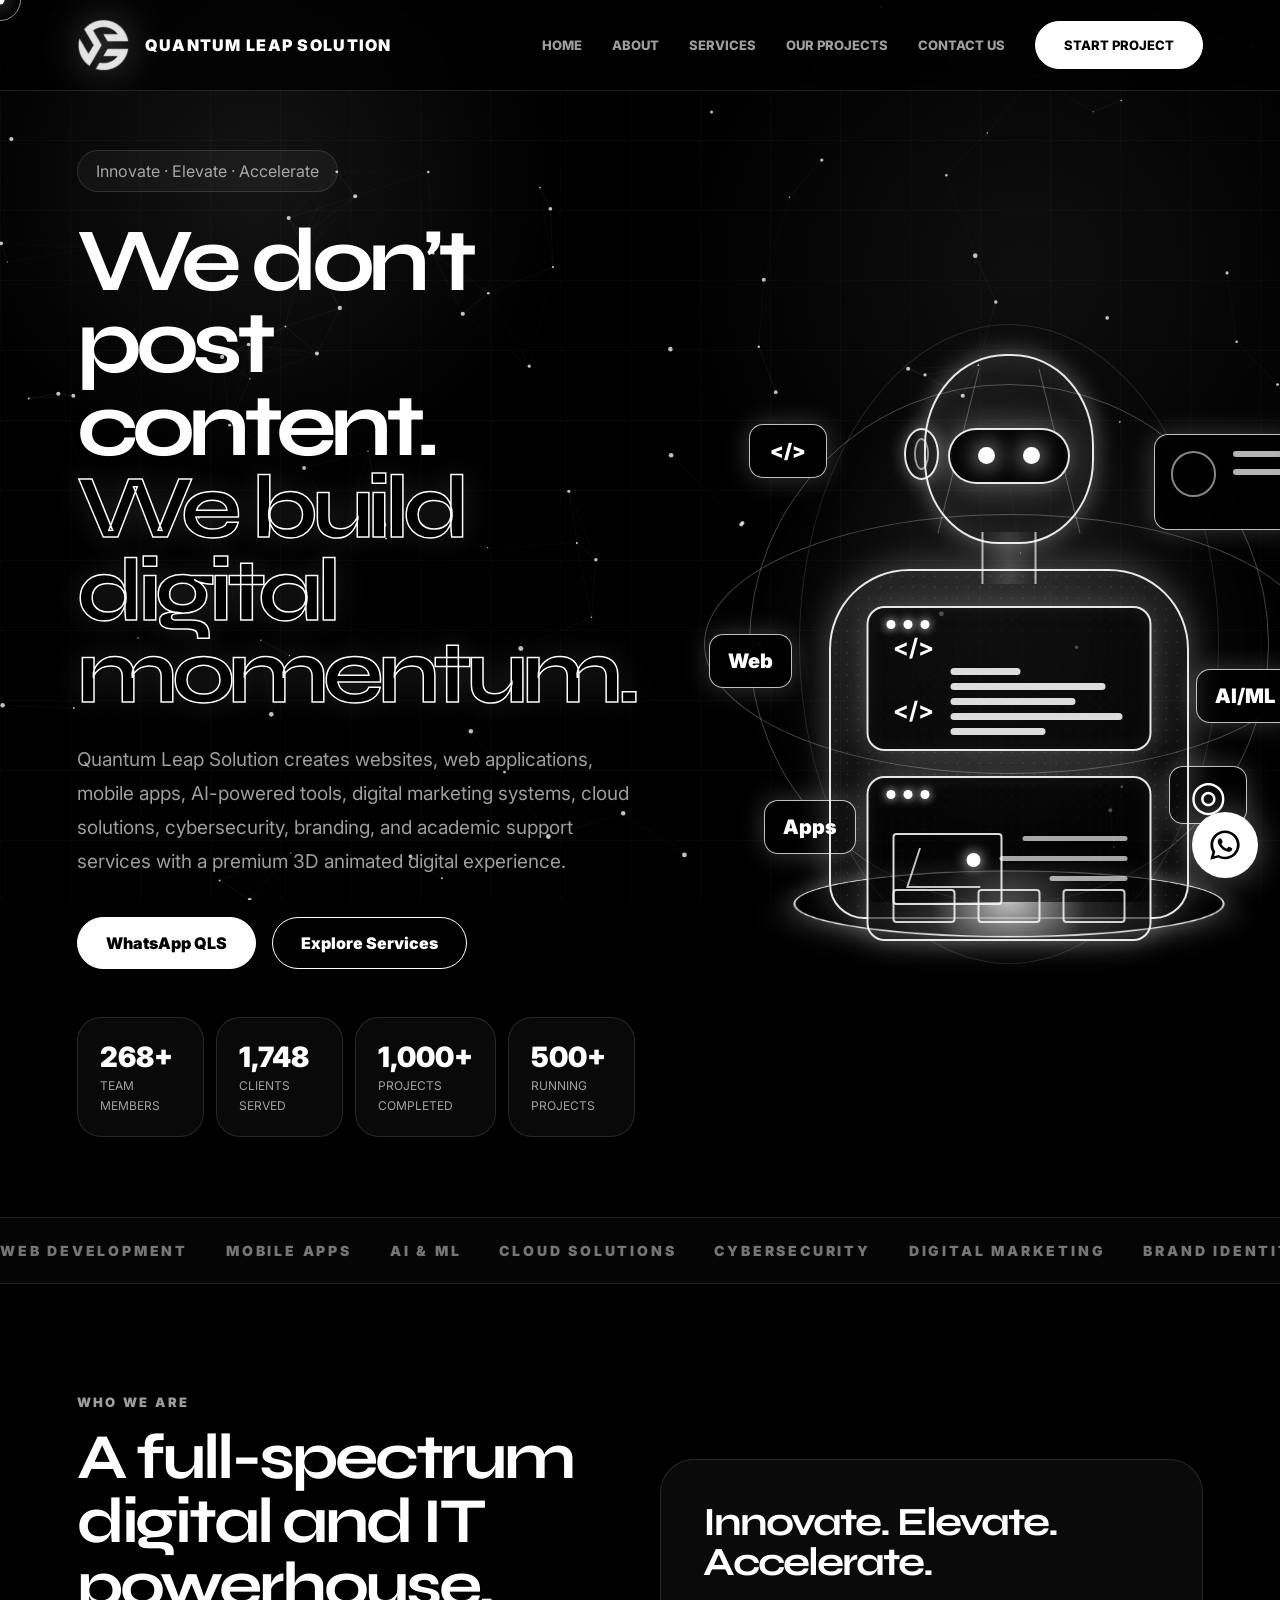
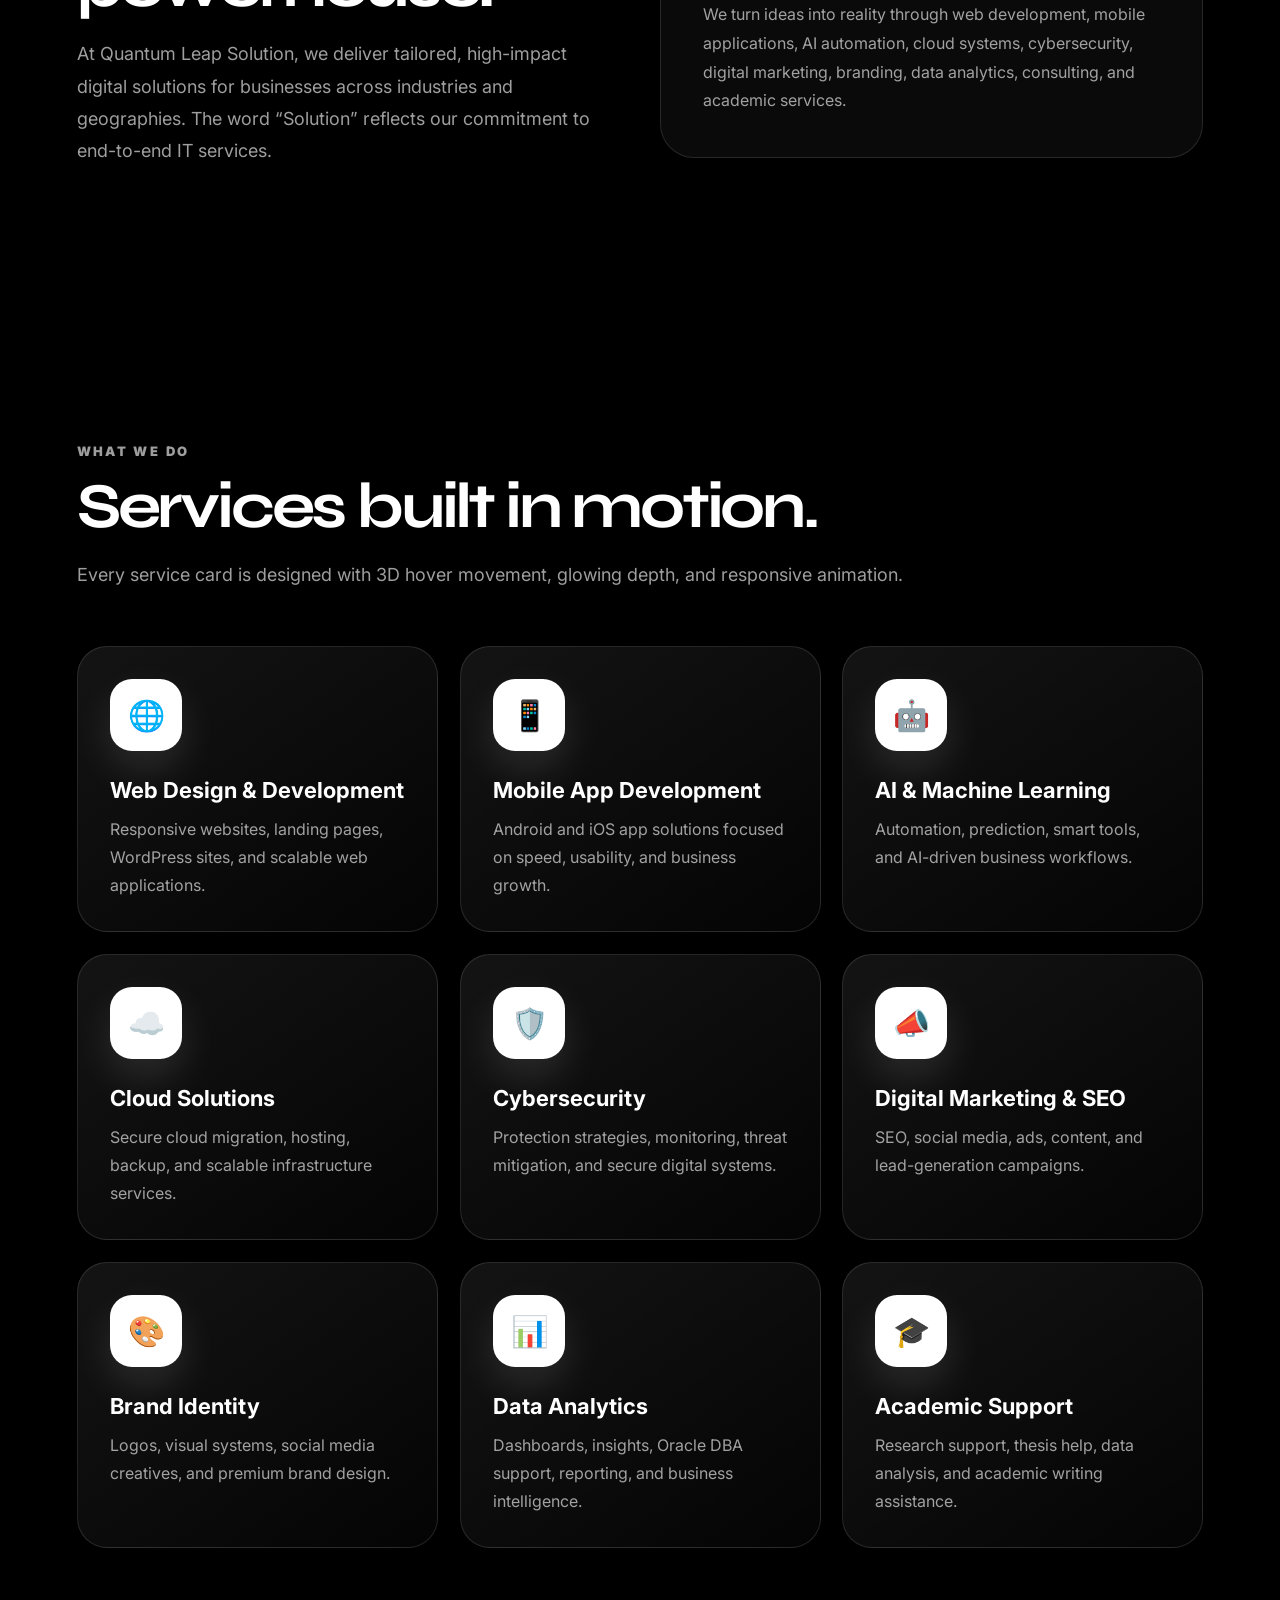
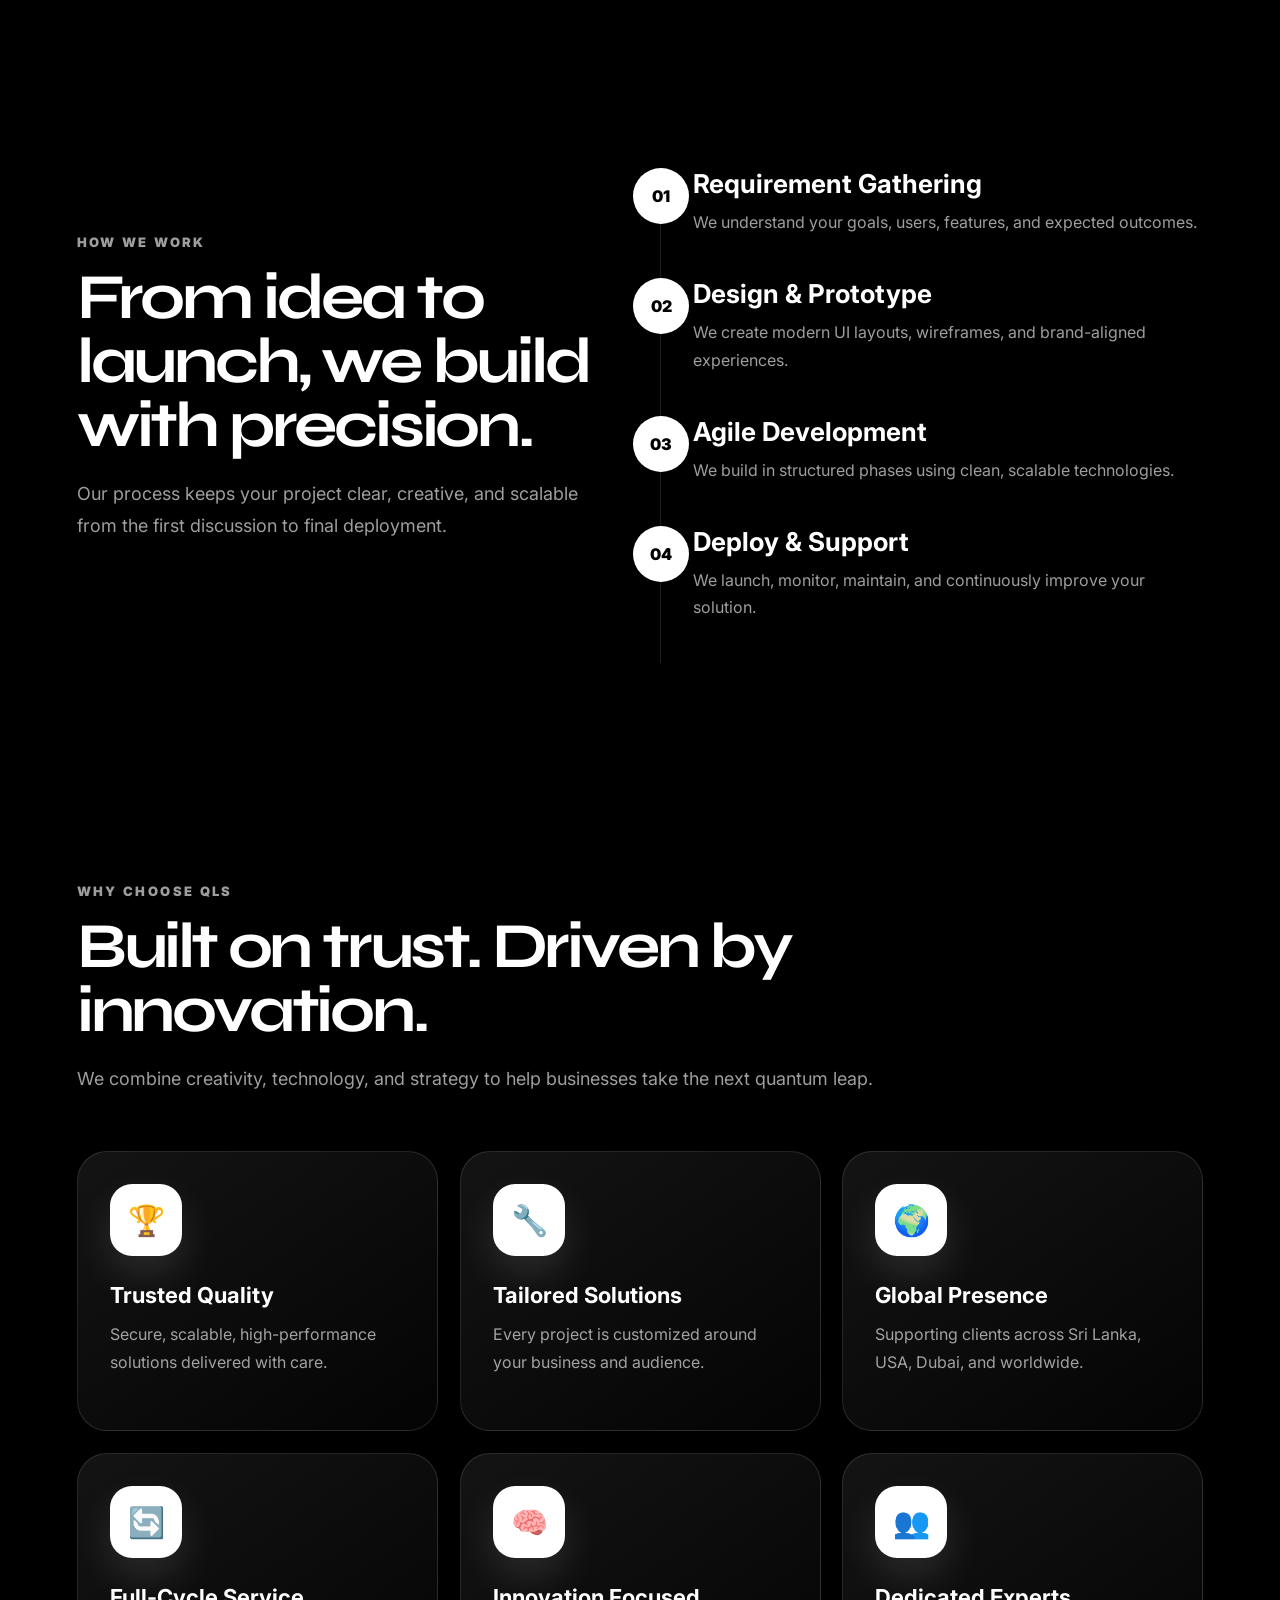
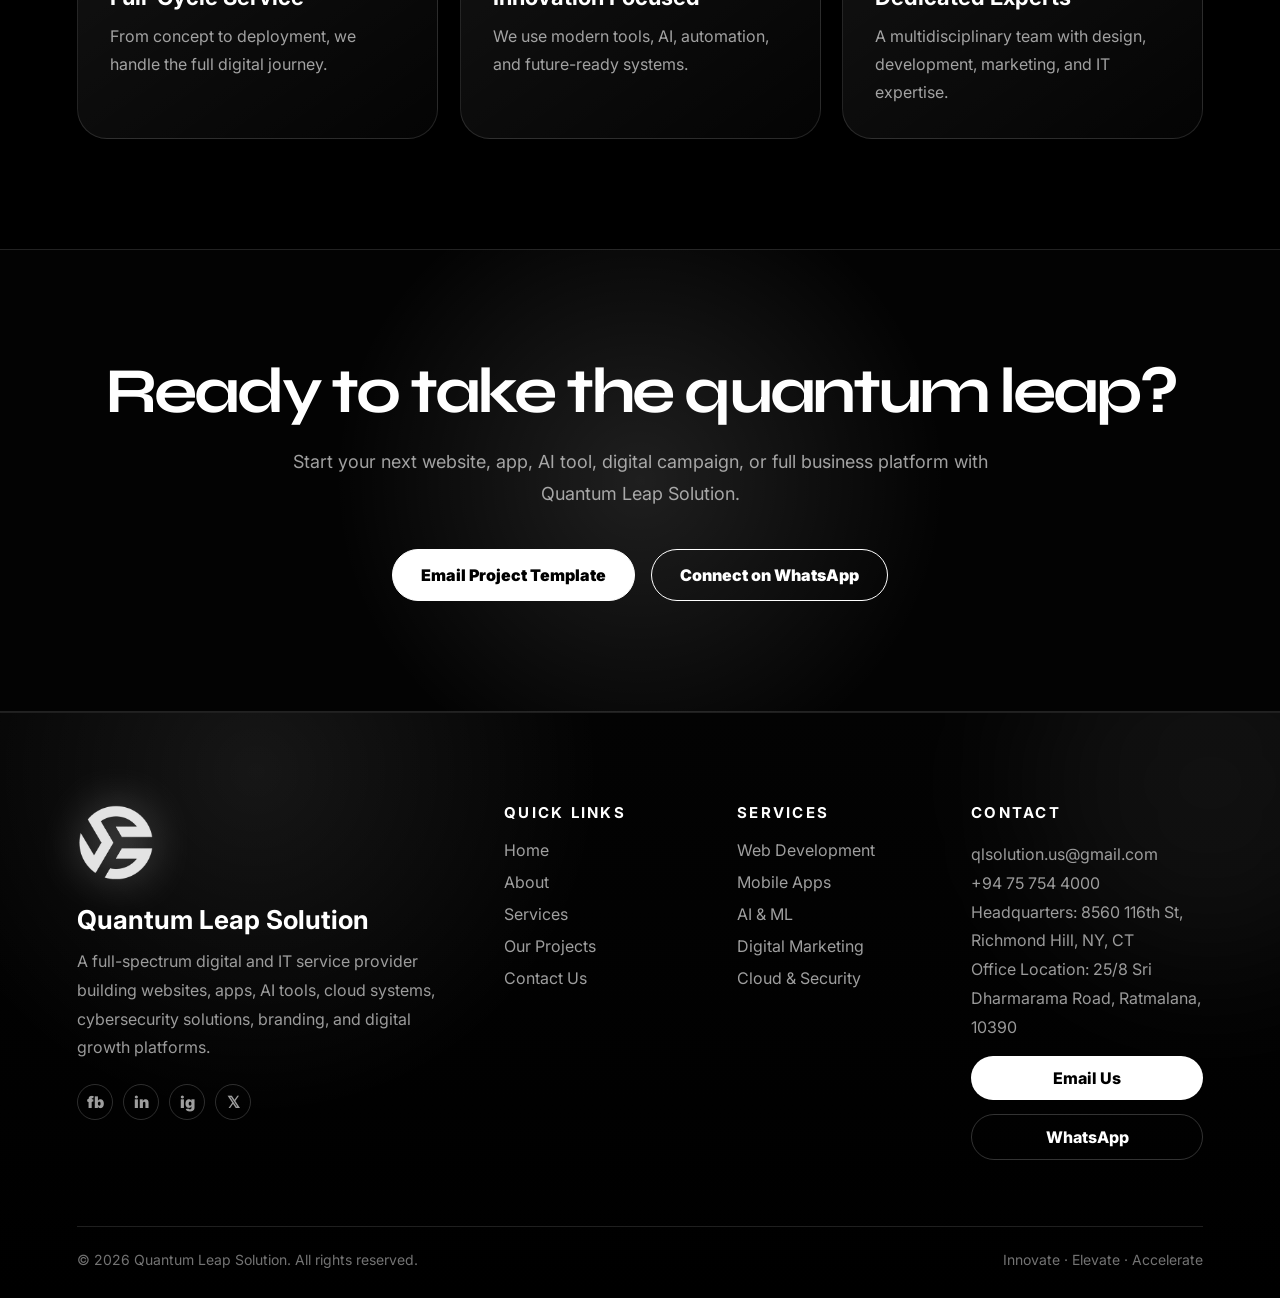
==== commit 7c7593d2: "Update index.html" ====
--- a/index.html
+++ b/index.html
@@ -1090,7 +1090,7 @@
     <a href="#home">Home</a>
     <a href="about.html">About</a>
     <a href="services.html">Services</a>
-    <a href="Projects">Our Projects</a>
+    <a href="Projects.html">Our Projects</a>
     <a href="contact.html">Contact Us</a>
     <a class="btn" href="javascript:void(0)" onclick="openProjectForm()">Start Project</a>
   </div>
@@ -2119,4 +2119,4 @@
 </script>
 
 </body>
-</html>+</html>
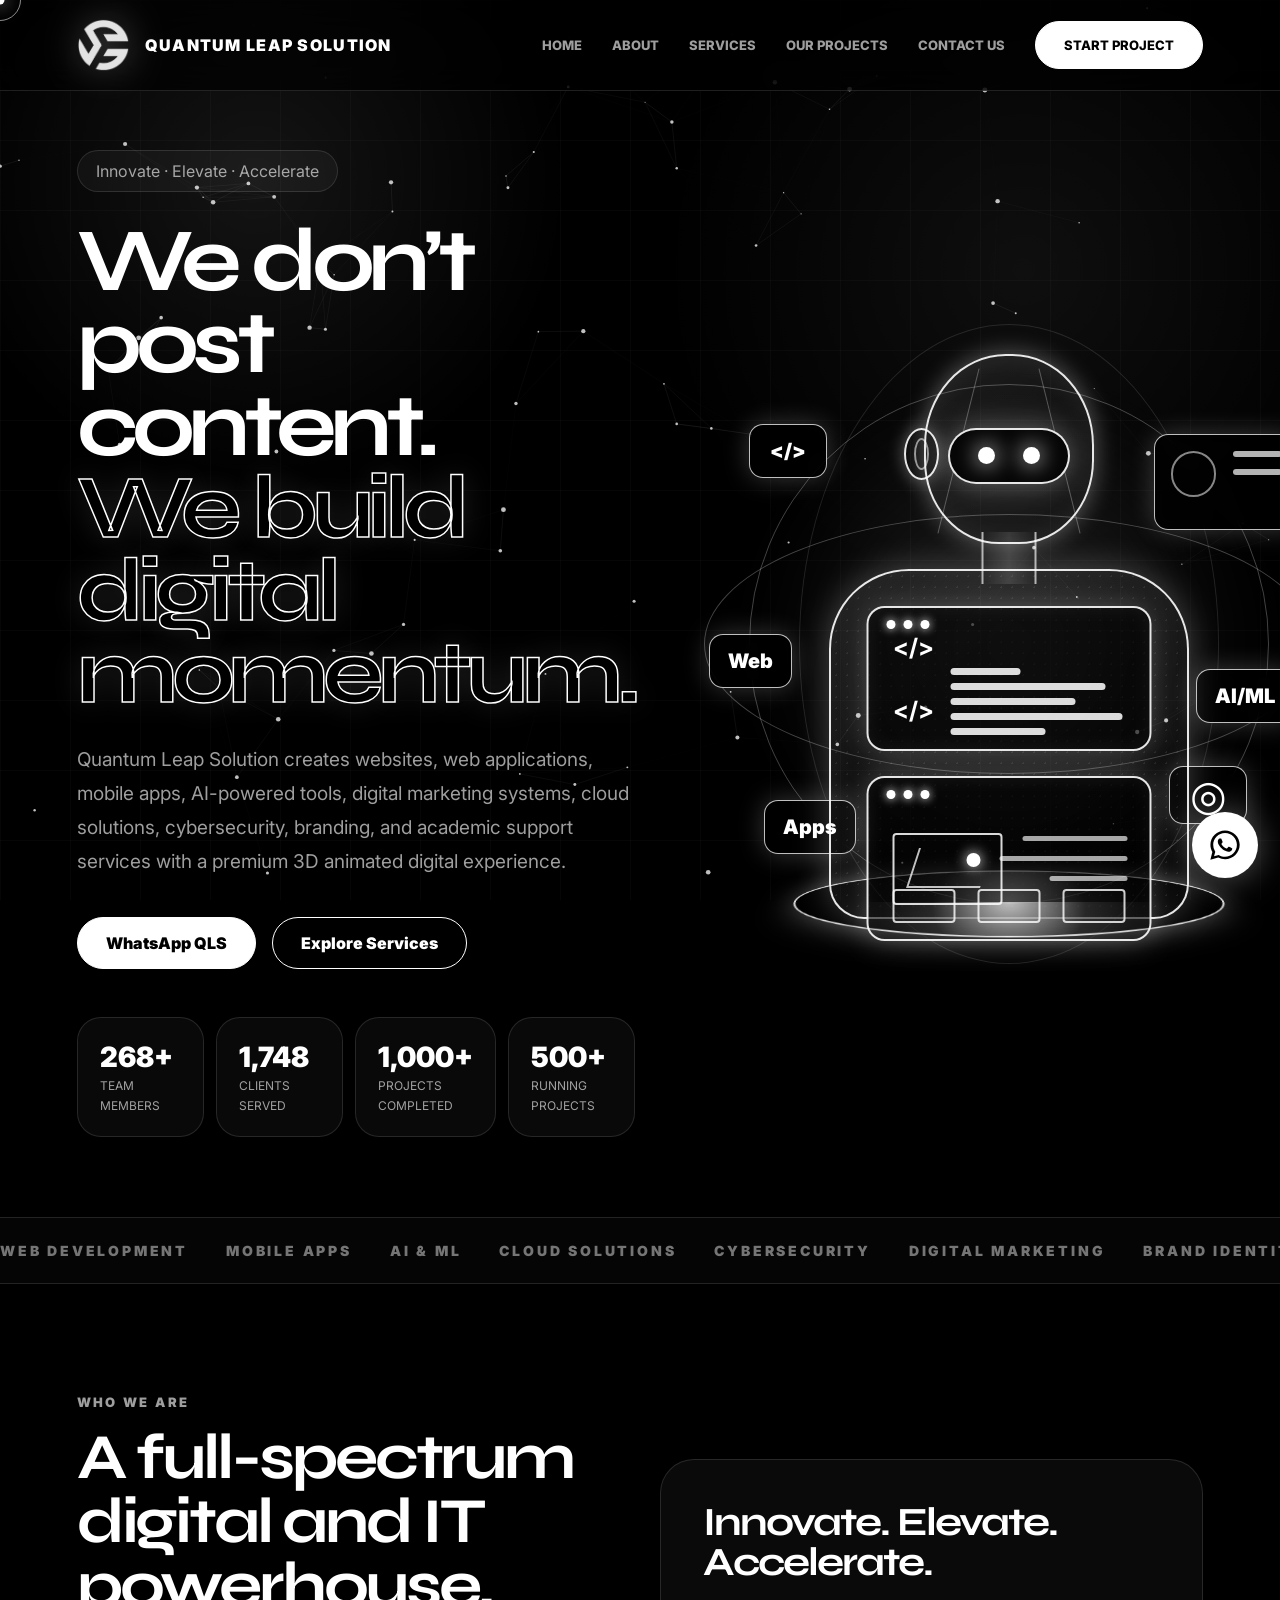
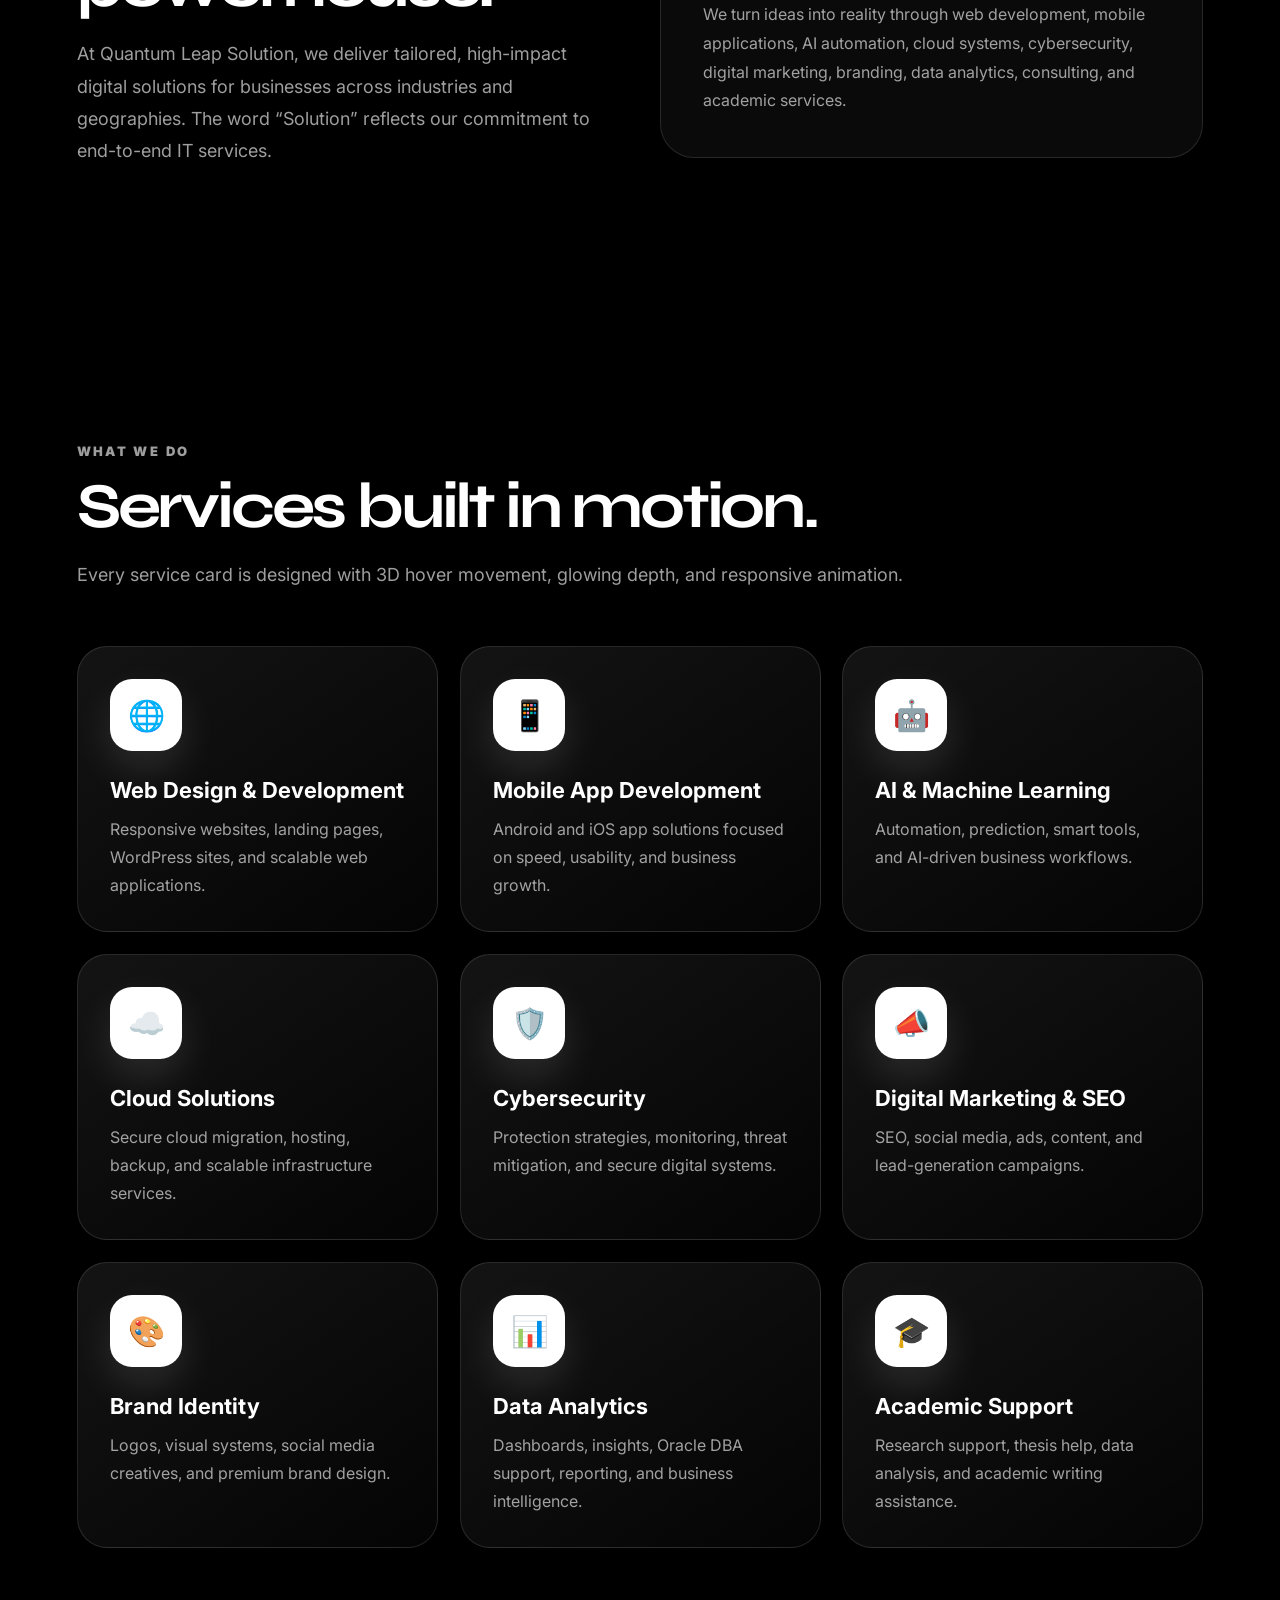
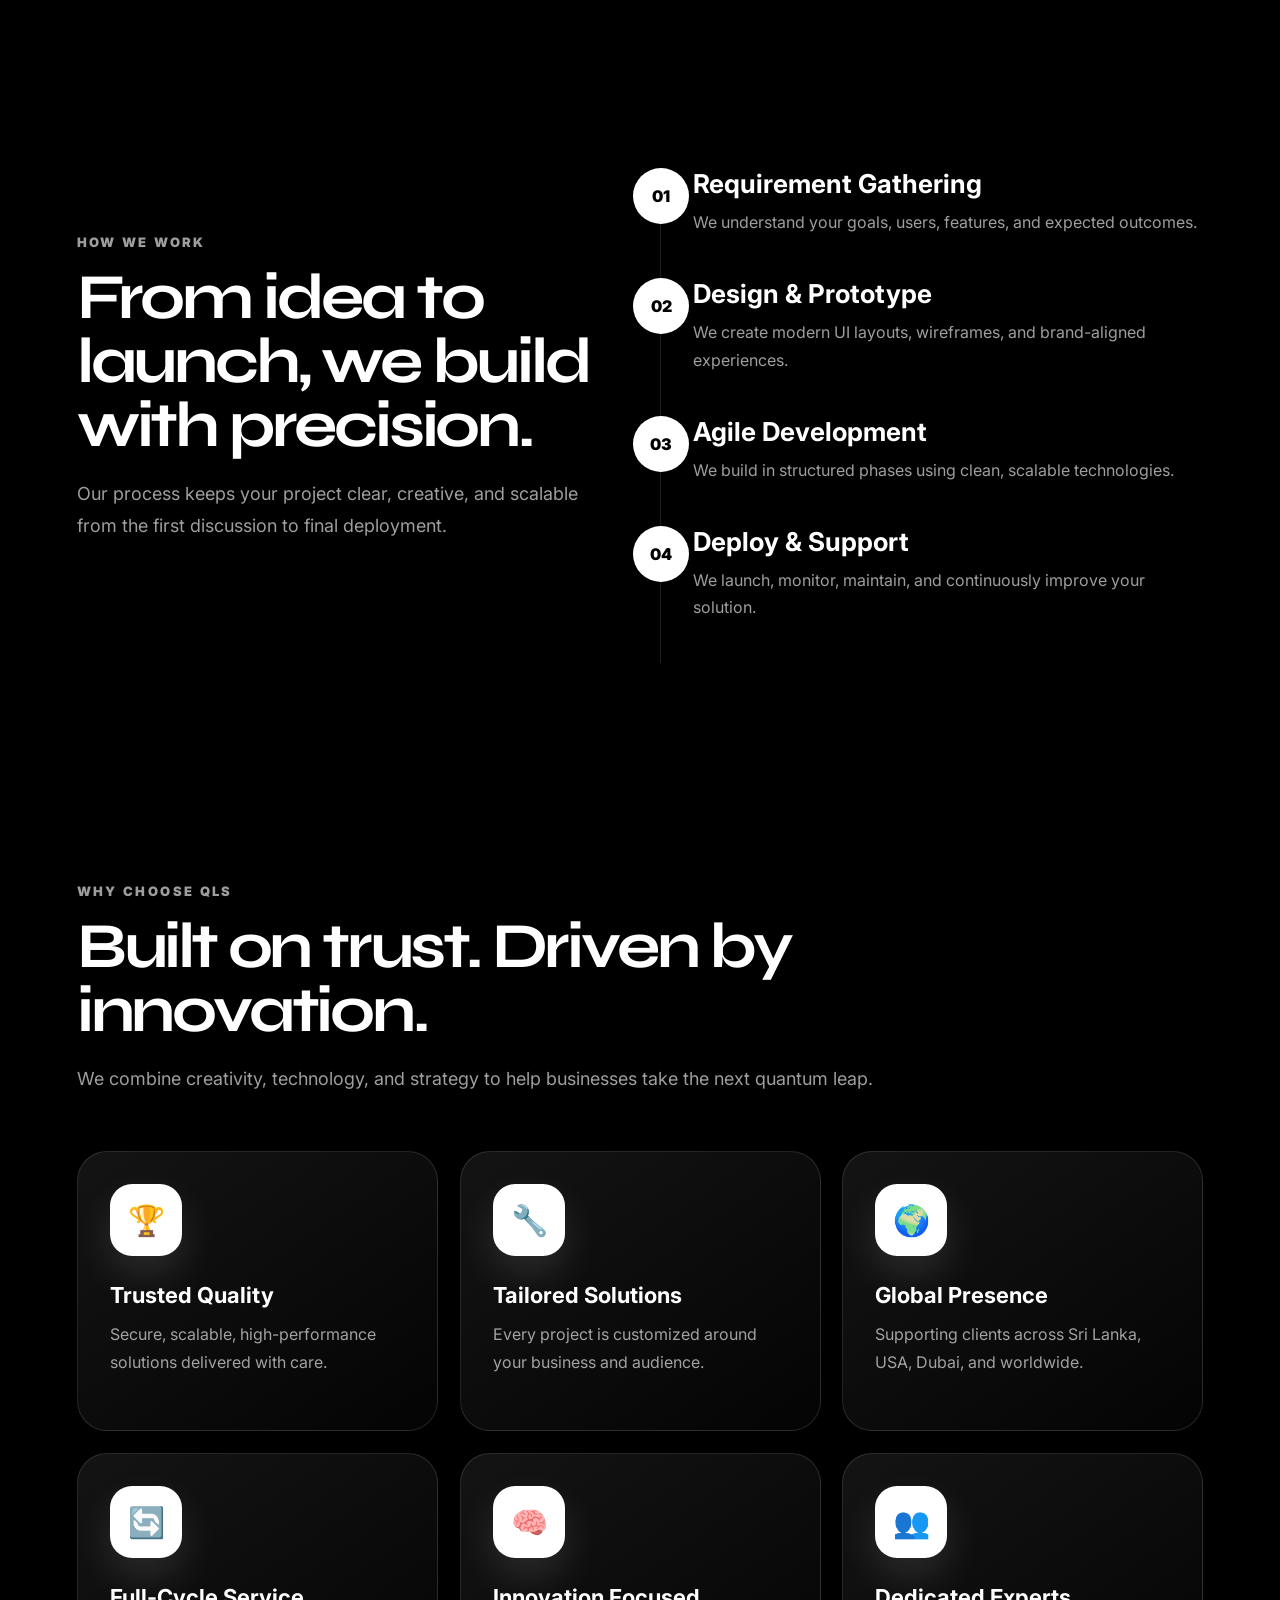
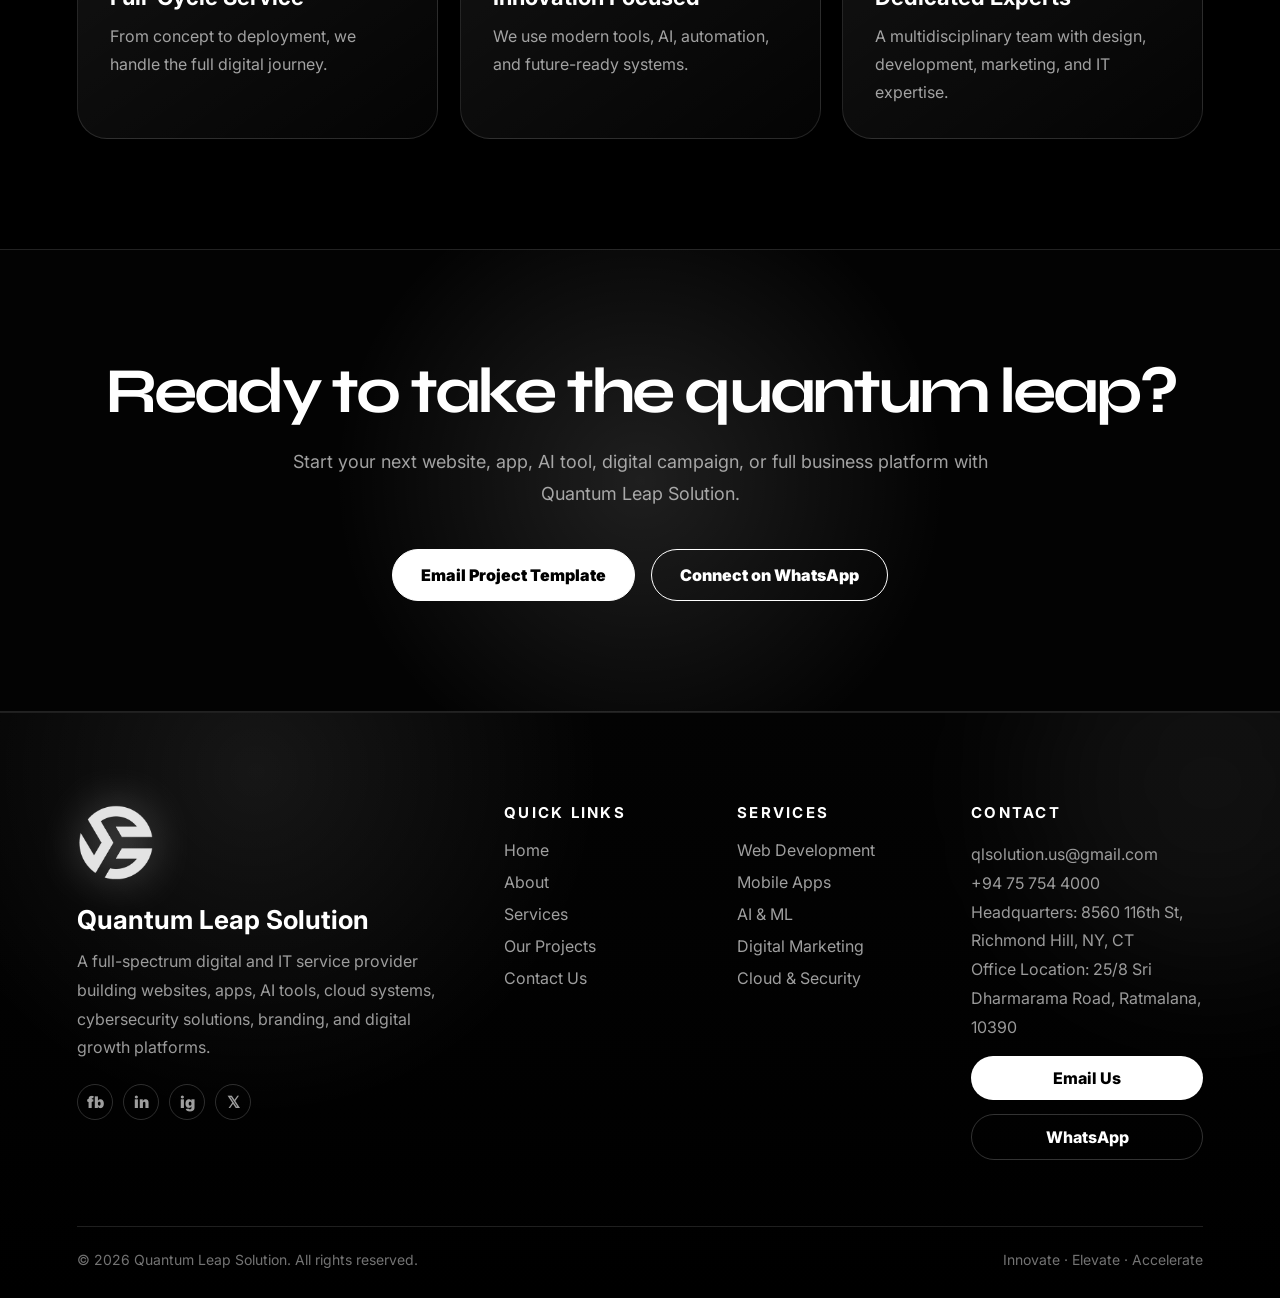
==== commit 2f10c752: "Update index.html" ====
--- a/index.html
+++ b/index.html
@@ -1090,7 +1090,7 @@
     <a href="#home">Home</a>
     <a href="about.html">About</a>
     <a href="services.html">Services</a>
-    <a href="Projects.html">Our Projects</a>
+    <a href="projects.html">Our Projects</a>
     <a href="contact.html">Contact Us</a>
     <a class="btn" href="javascript:void(0)" onclick="openProjectForm()">Start Project</a>
   </div>
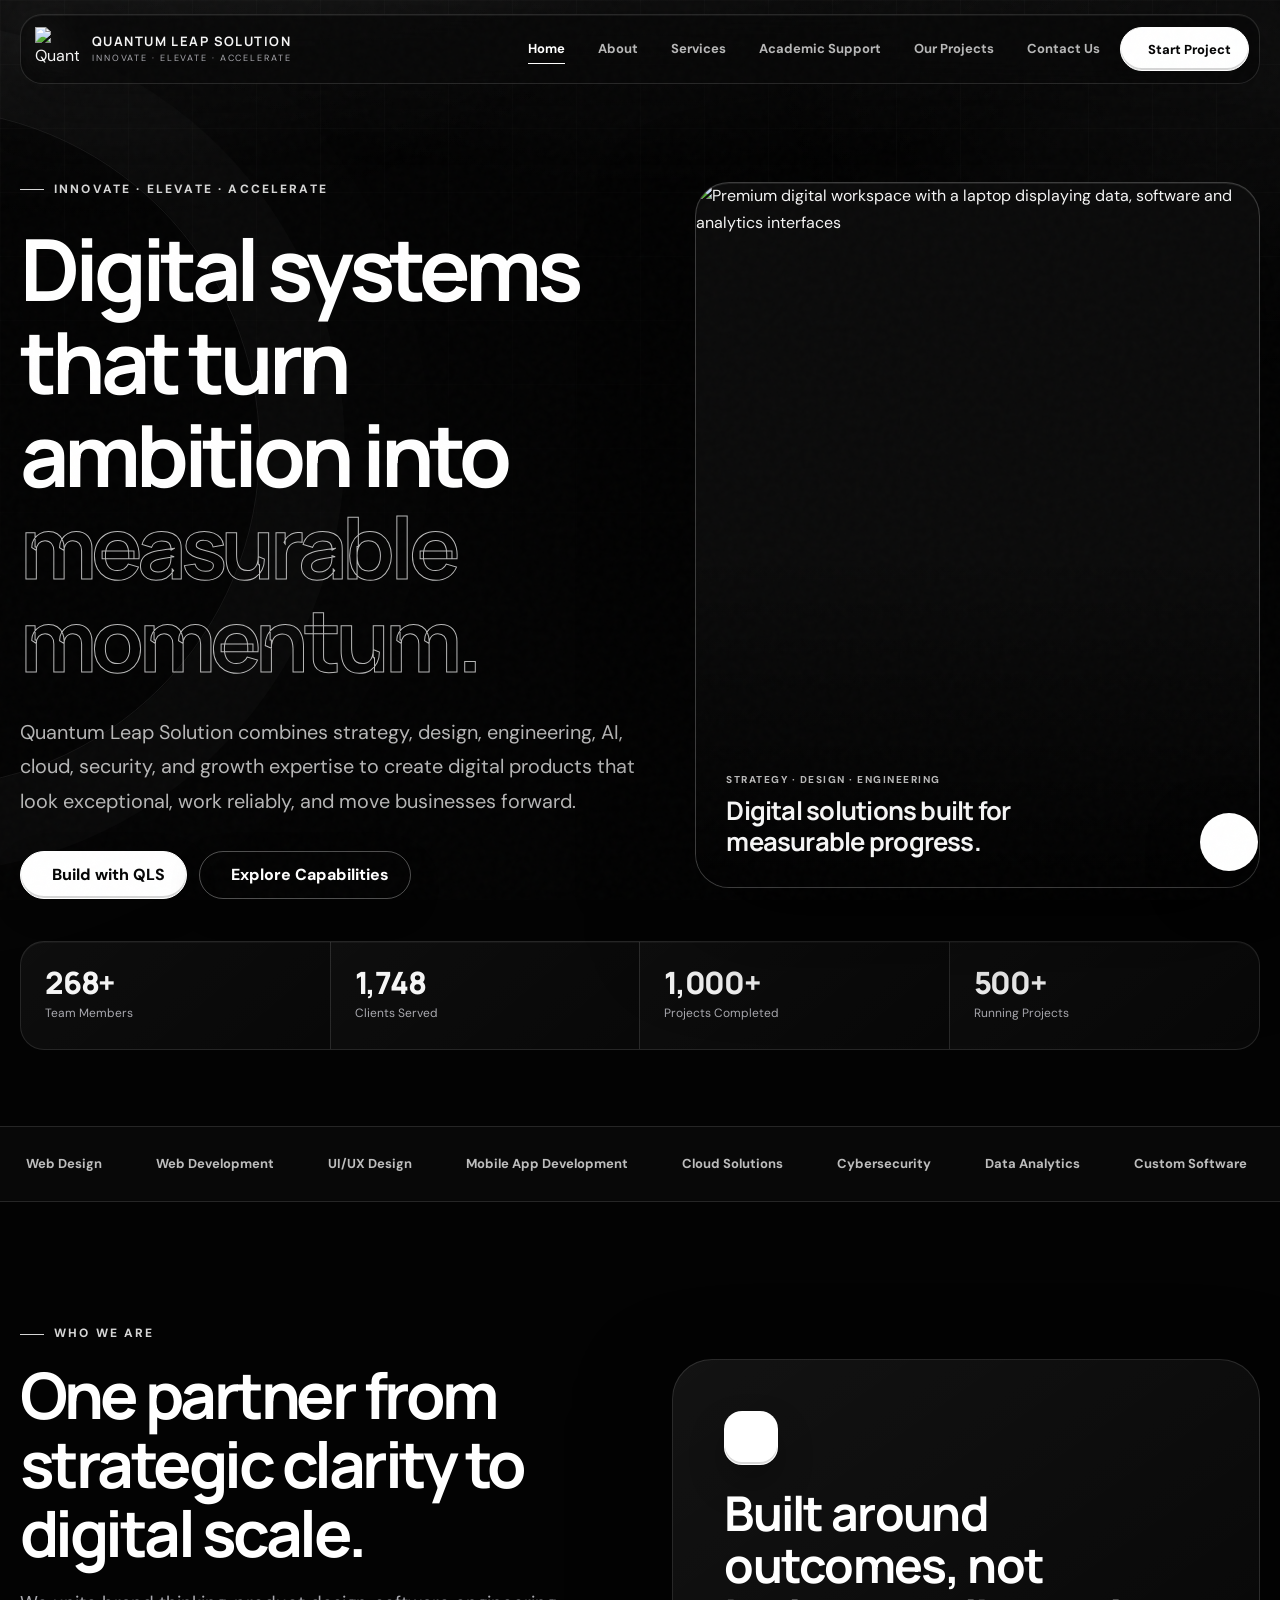
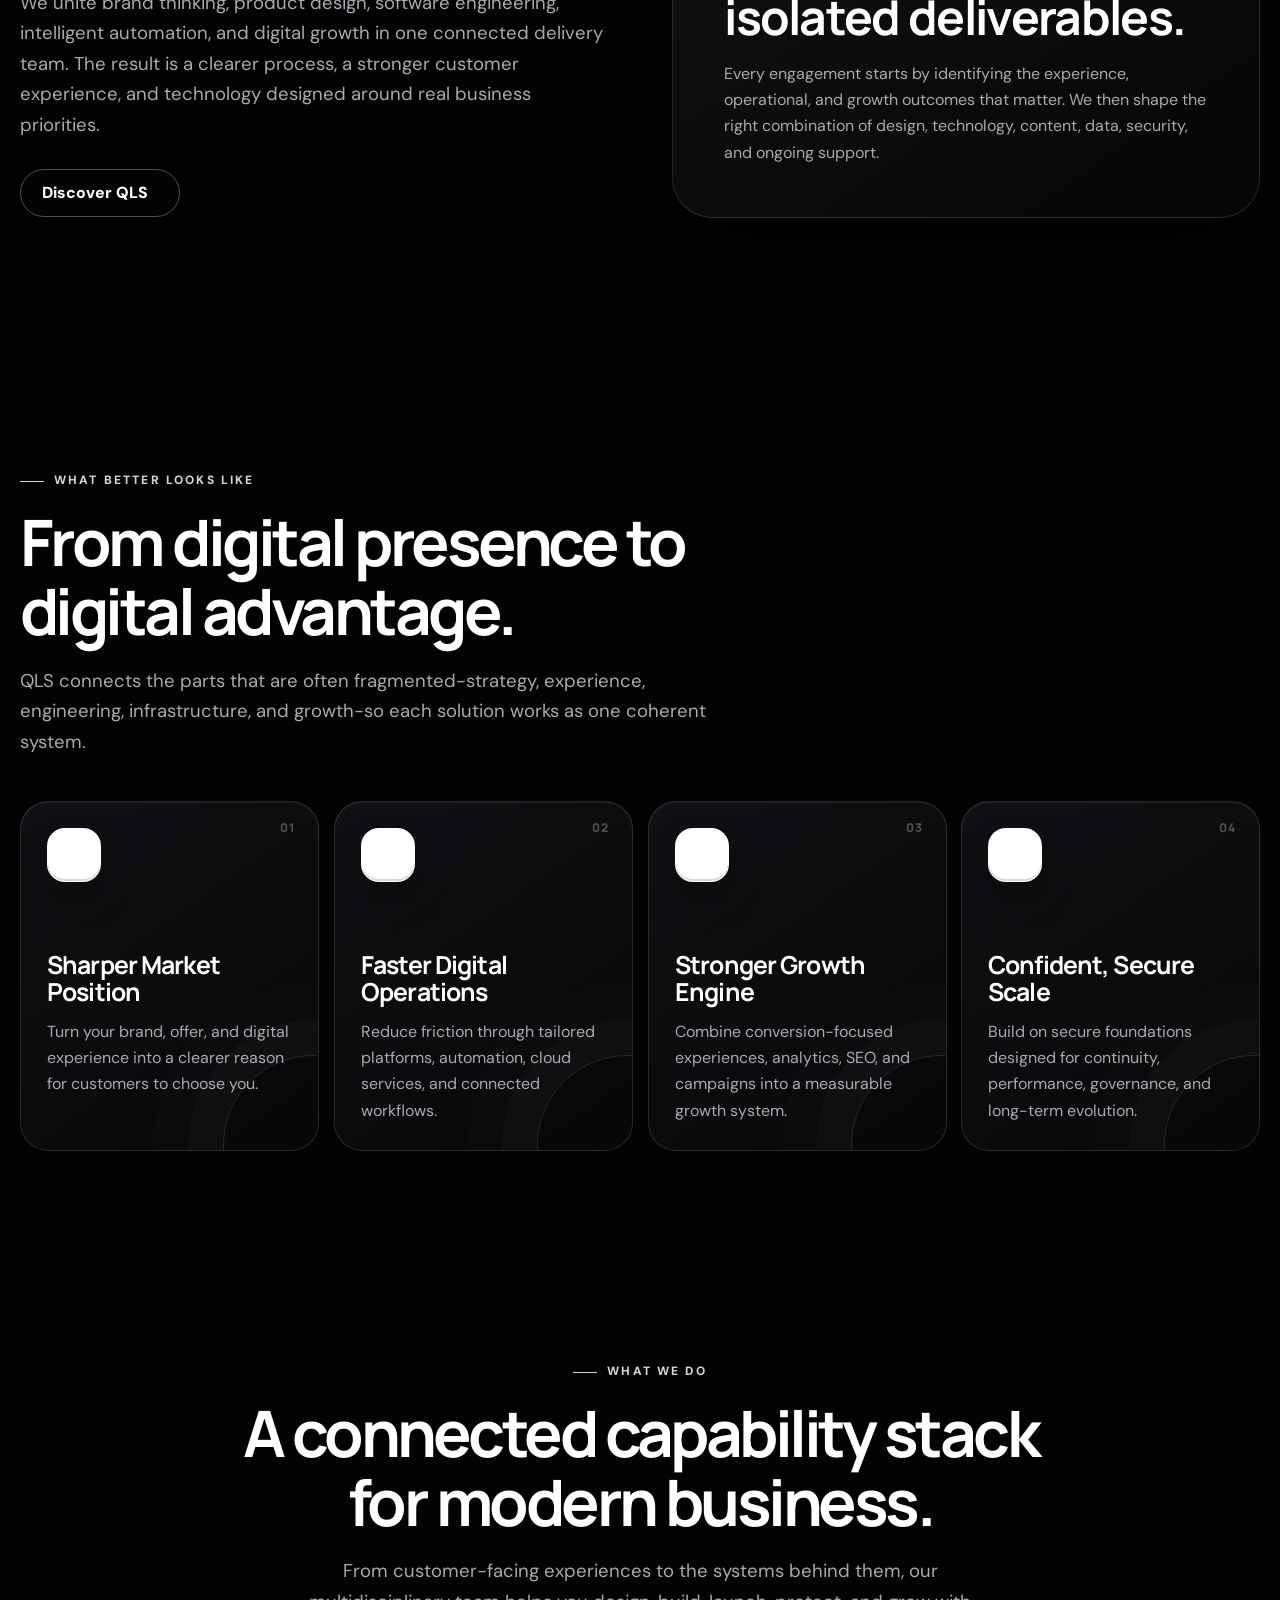
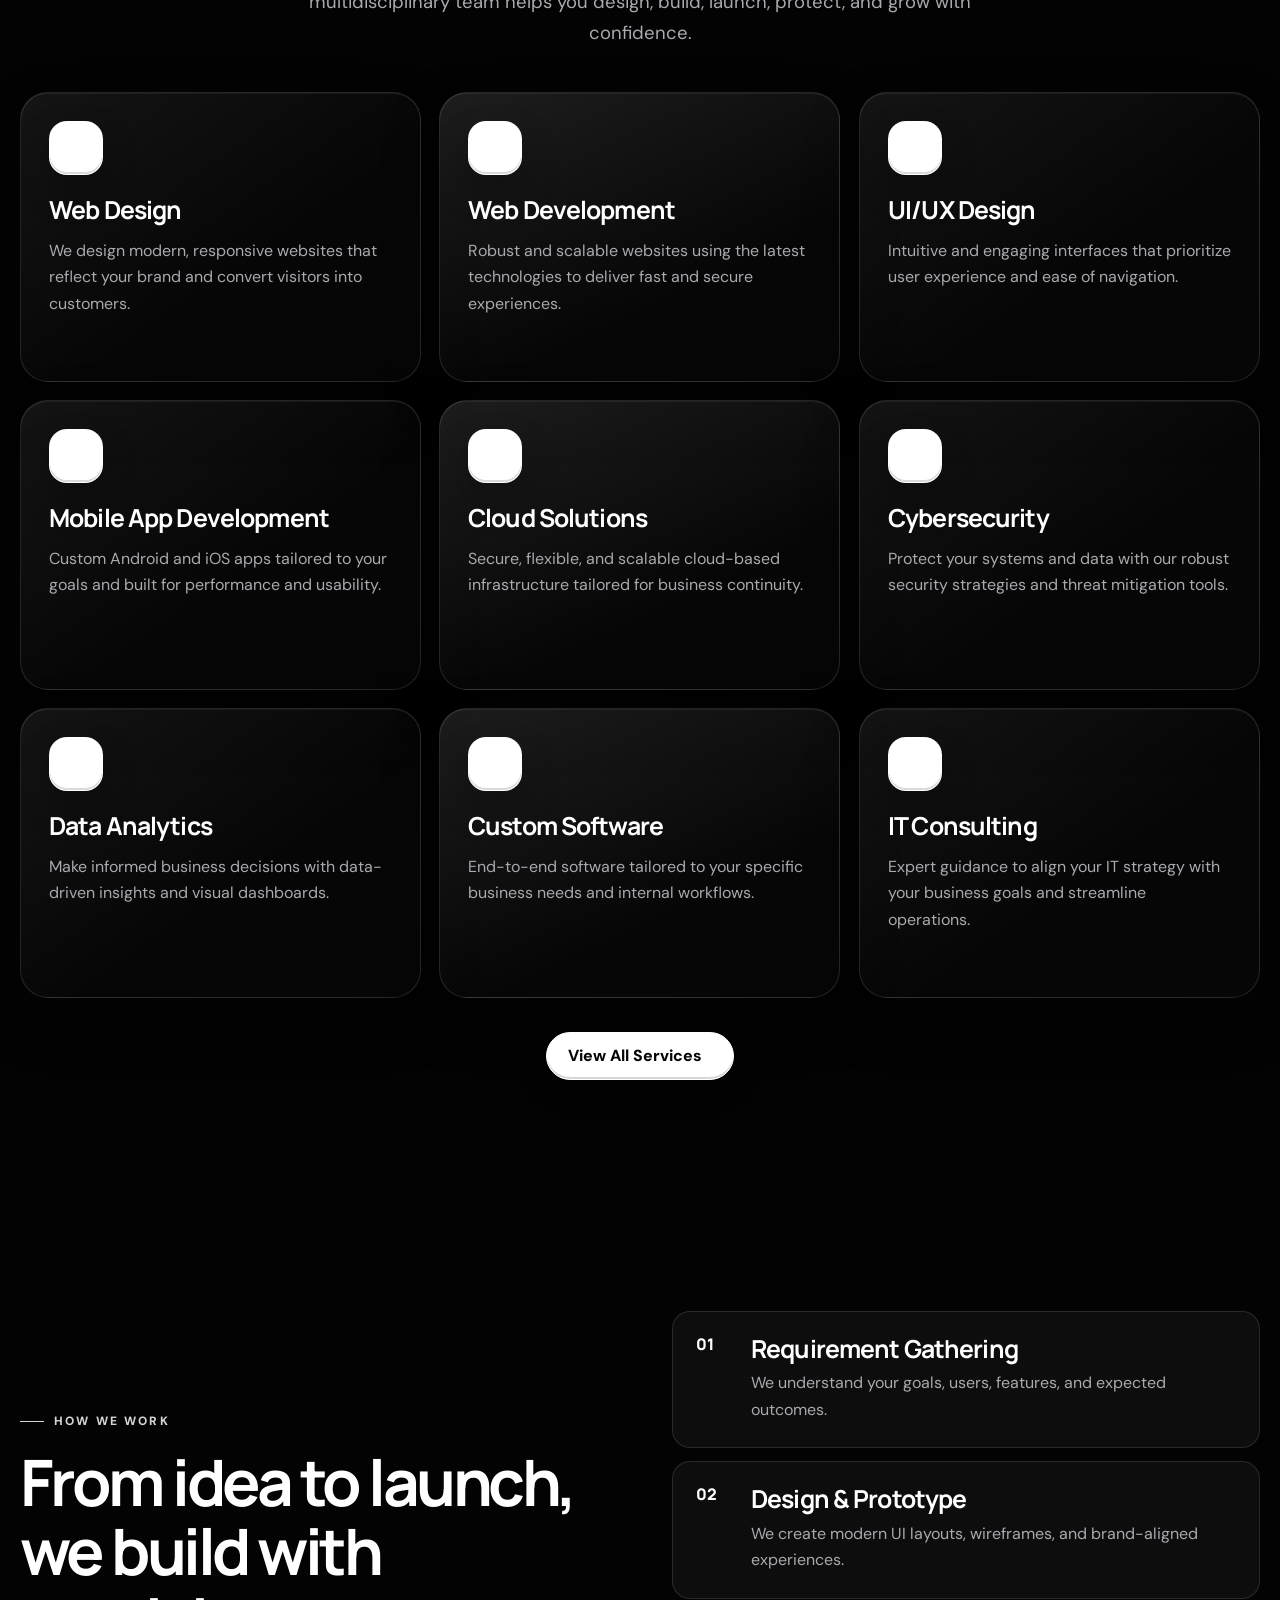
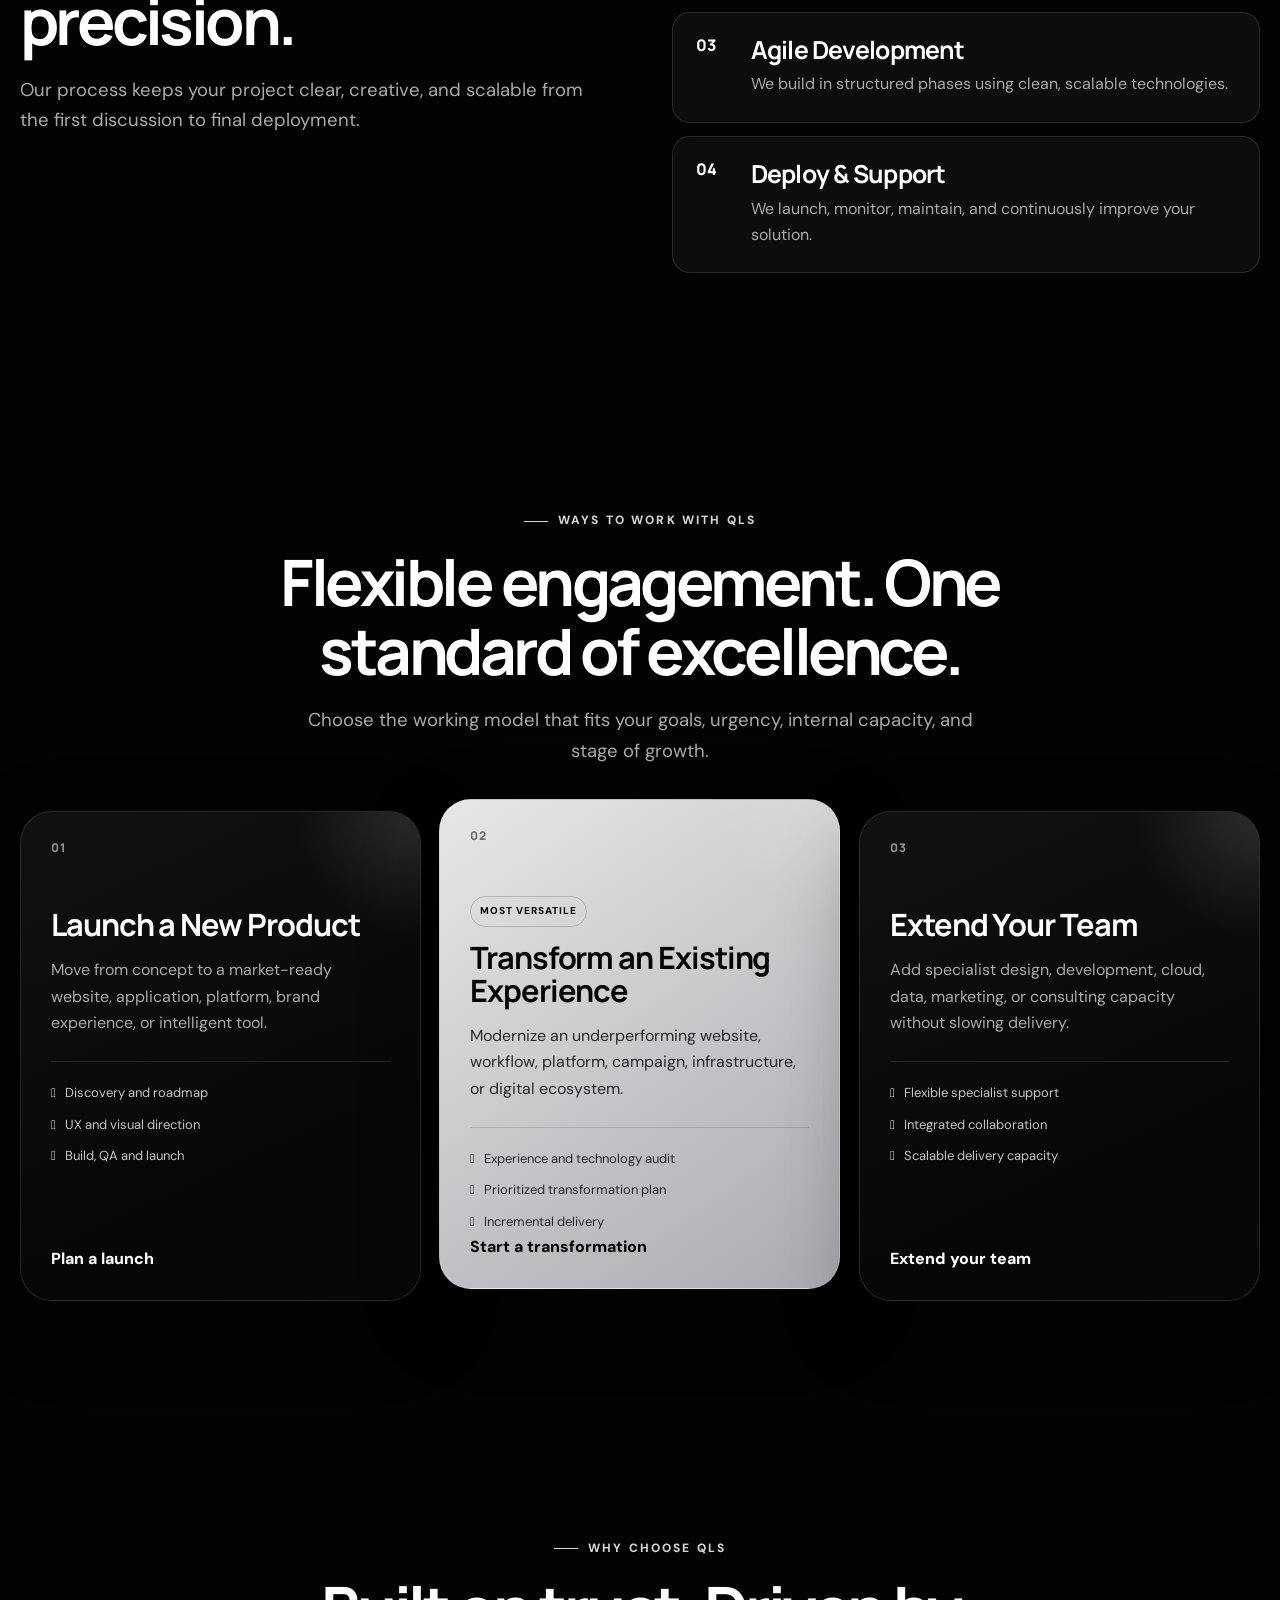
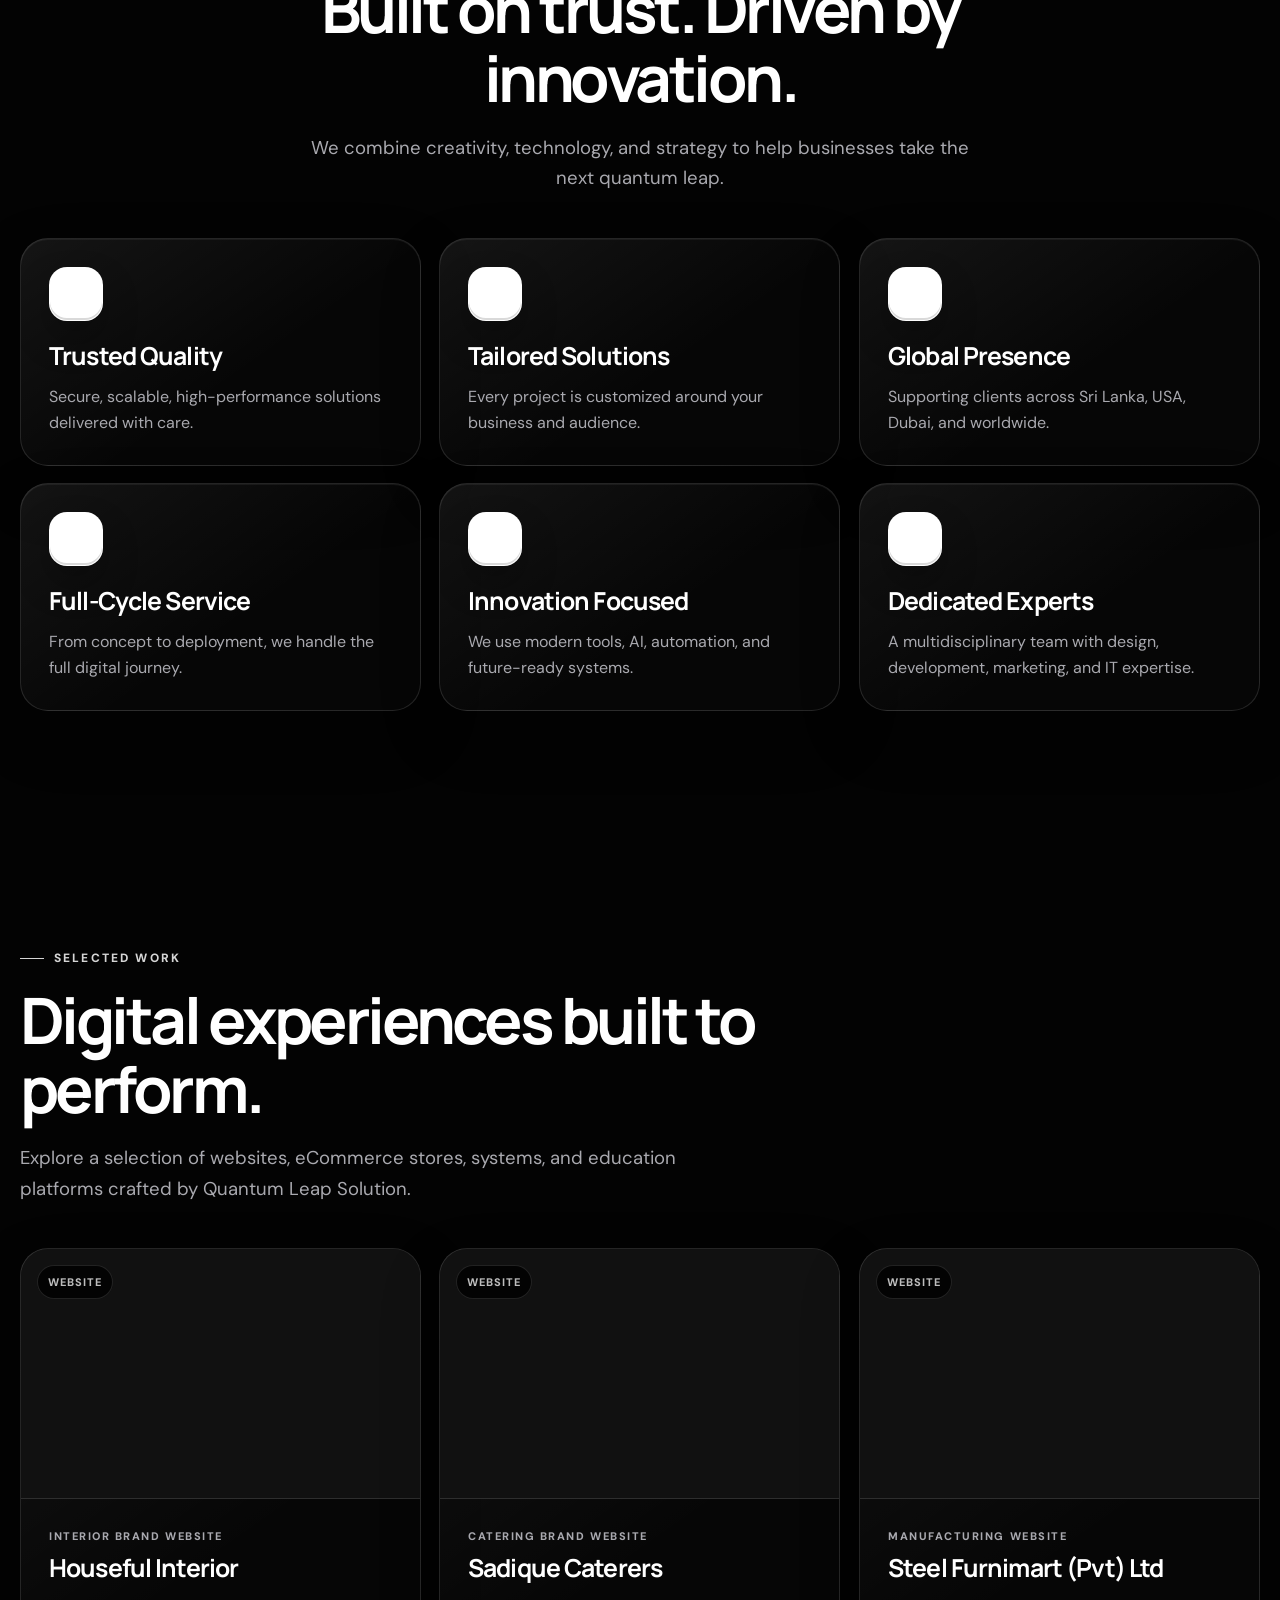
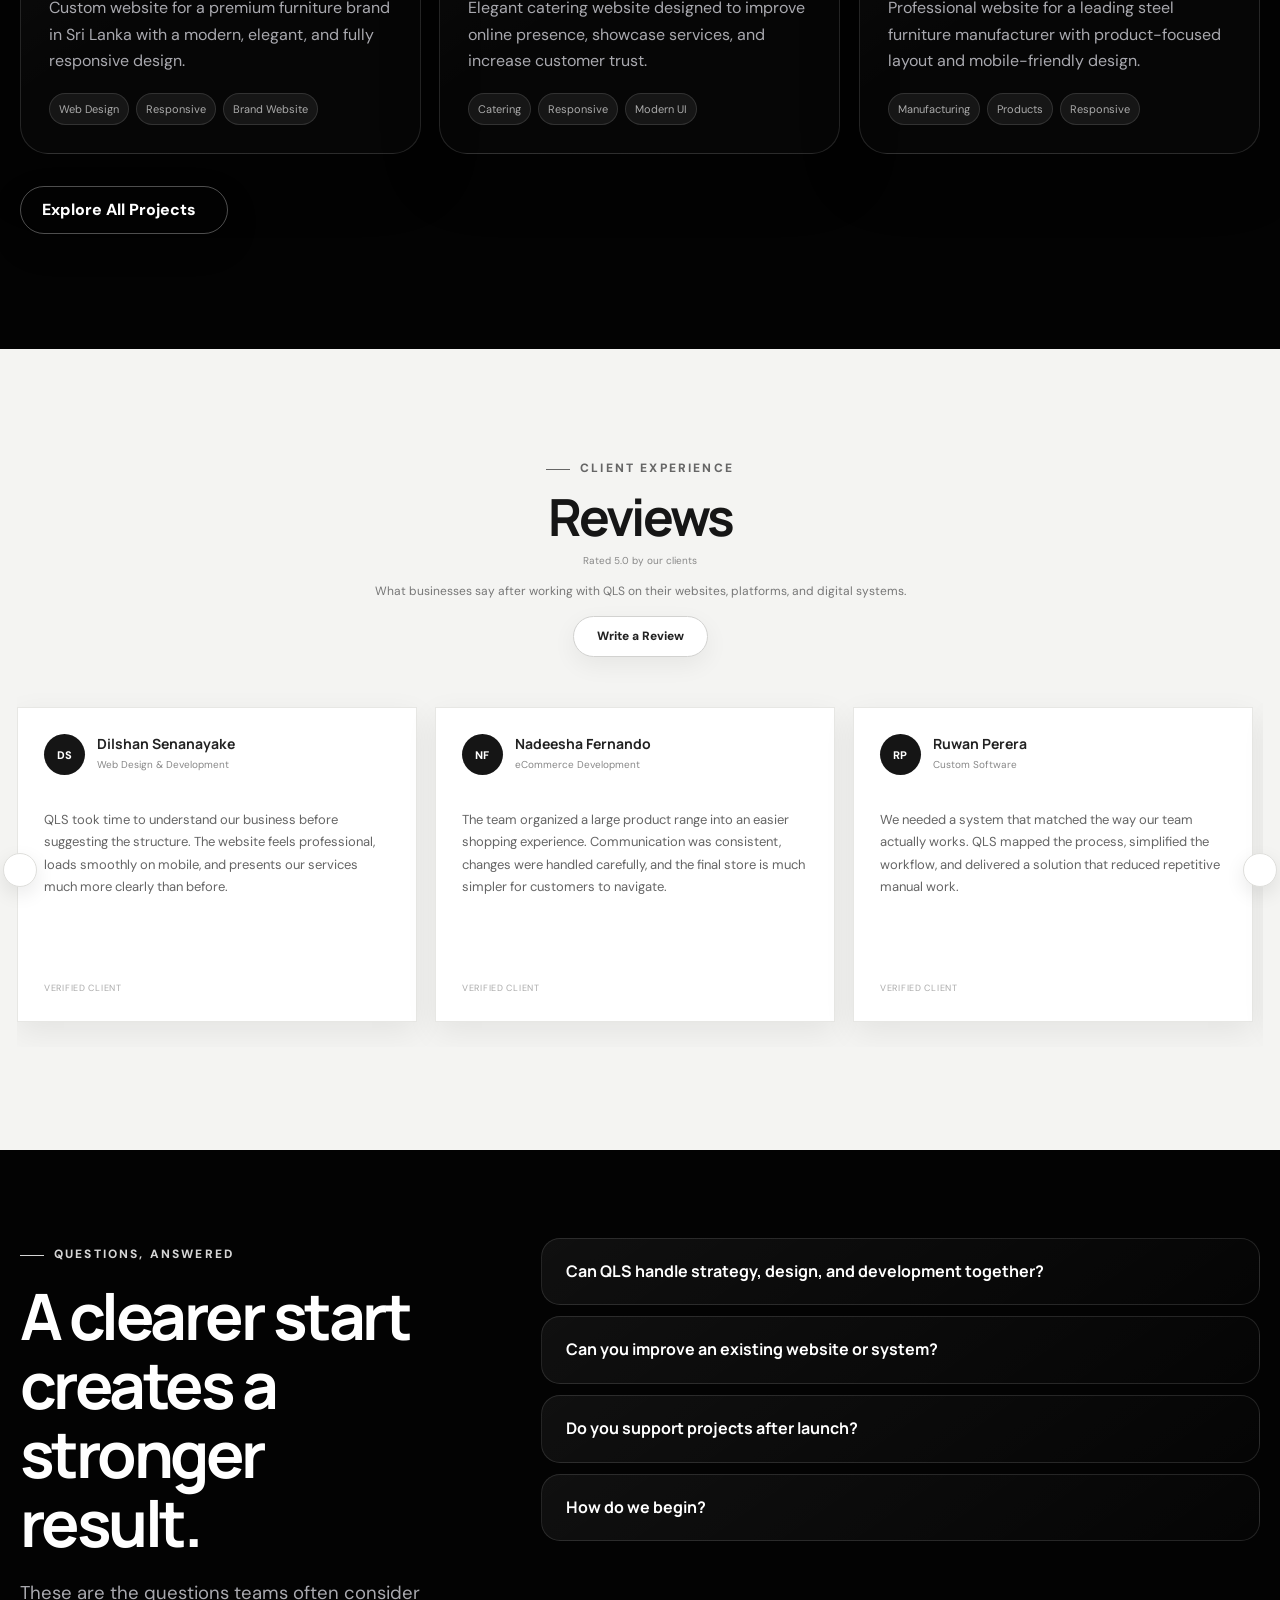
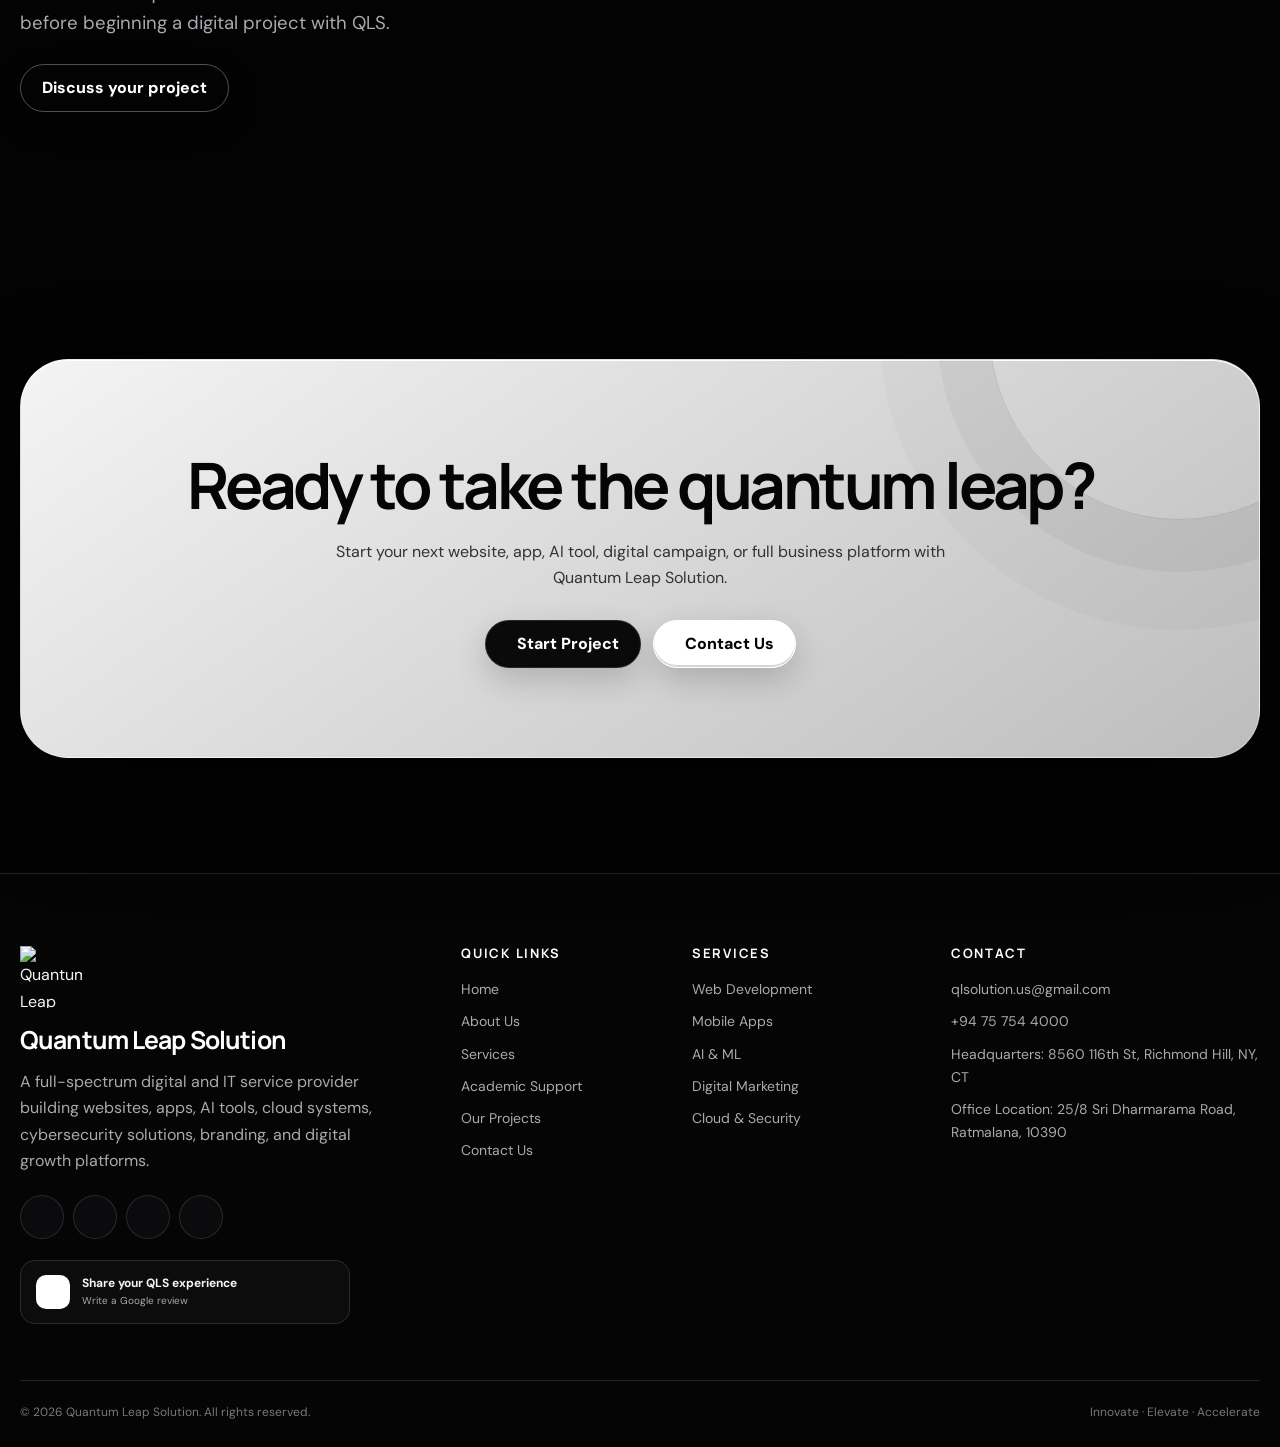
==== commit e7acf9b1: "commit" ====
--- a/index.html
+++ b/index.html
@@ -1,2122 +1,138 @@
 <!DOCTYPE html>
+
 <html lang="en">
-  <head>
-    <meta charset="UTF-8">
-    <meta name="viewport" content="width=device-width, initial-scale=1.0">
-    
-    <title>Quantum Leap Solution</title>
-    
-    <!-- Website Icon -->
-    <link rel="icon" type="image/png" href="assets/icon.png">
-    <link rel="shortcut icon" href="assets/icon.png">
-    <link rel="apple-touch-icon" href="assets/icon.png">
-
-<link href="https://fonts.googleapis.com/css2?family=Inter:wght@400;500;700;800;900&family=Syne:wght@700;800&display=swap" rel="stylesheet">
-
-<style>
-*{margin:0;padding:0;box-sizing:border-box}
-:root{
-  --bg:#000;
-  --bg2:#080808;
-  --card:#0d0d0d;
-  --white:#fff;
-  --muted:rgba(255,255,255,.62);
-  --line:rgba(255,255,255,.12);
-  --soft:rgba(255,255,255,.06);
-}
-html{scroll-behavior:smooth}
-body{
-  font-family:Inter,sans-serif;
-  background:var(--bg);
-  color:var(--white);
-  overflow-x:hidden;
-}
-body::before{
-  content:"";
-  position:fixed;
-  inset:0;
-  background:
-    radial-gradient(circle at 20% 20%,rgba(255,255,255,.08),transparent 25%),
-    radial-gradient(circle at 80% 30%,rgba(255,255,255,.06),transparent 30%),
-    linear-gradient(rgba(255,255,255,.025) 1px,transparent 1px),
-    linear-gradient(90deg,rgba(255,255,255,.025) 1px,transparent 1px);
-  background-size:auto,auto,70px 70px,70px 70px;
-  pointer-events:none;
-  z-index:-3;
-}
-canvas#particles{
-  position:fixed;
-  inset:0;
-  z-index:-2;
-}
-a{text-decoration:none;color:inherit}
-section{padding:110px 6%}
-.nav{
-  position:fixed;
-  top:0;
-  width:100%;
-  z-index:999;
-  padding:18px 6%;
-  display:flex;
-  justify-content:space-between;
-  align-items:center;
-  background:rgba(0,0,0,.65);
-  backdrop-filter:blur(18px);
-  border-bottom:1px solid var(--line);
-}
-.brand{
-  display:flex;
-  align-items:center;
-  gap:14px;
-  font-weight:900;
-  letter-spacing:.08em;
-}
-.brand img{
-  width:54px;
-  height:54px;
-  object-fit:contain;
-  filter:drop-shadow(0 0 18px rgba(255,255,255,.35));
-}
-.links{
-  display:flex;
-  align-items:center;
-  gap:30px;
-}
-.links a{
-  color:var(--muted);
-  font-size:13px;
-  font-weight:800;
-  text-transform:uppercase;
-}
-.links a:hover{color:#fff}
-.btn{
-  display:inline-flex;
-  align-items:center;
-  justify-content:center;
-  padding:15px 28px;
-  border-radius:999px;
-  background:#fff;
-  color:#000!important;
-  font-weight:900;
-  border:1px solid #fff;
-  transition:.3s;
-}
-.btn:hover{
-  transform:translateY(-4px) scale(1.03);
-  box-shadow:0 0 40px rgba(255,255,255,.28);
-}
-.btn.ghost{
-  background:transparent;
-  color:#fff!important;
-}
-.btn.ghost:hover{background:#fff;color:#000!important}
-.menu{display:none;background:none;border:0;color:#fff;font-size:30px}
-
-/* HERO */
-.hero{
-  min-height:100vh;
-  display:grid;
-  grid-template-columns:1.05fr .95fr;
-  align-items:center;
-  gap:50px;
-  padding:150px 6% 80px;
-  position:relative;
-}
-.eyebrow{
-  display:inline-flex;
-  border:1px solid var(--line);
-  padding:10px 18px;
-  border-radius:999px;
-  color:var(--muted);
-  margin-bottom:28px;
-  background:rgba(255,255,255,.04);
-}
-h1{
-  font-family:Syne,Inter,sans-serif;
-  font-size:clamp(48px,7vw,112px);
-  line-height:.92;
-  letter-spacing:-.07em;
-  margin-bottom:28px;
-}
-h1 span{
-  color:#000;
-  -webkit-text-stroke:1.5px #fff;
-  text-shadow:0 0 30px rgba(255,255,255,.15);
-}
-.hero p{
-  max-width:680px;
-  color:var(--muted);
-  font-size:19px;
-  line-height:1.8;
-}
-.actions{
-  display:flex;
-  gap:16px;
-  flex-wrap:wrap;
-  margin-top:38px;
-}
-.stats{
-  display:grid;
-  grid-template-columns:repeat(4,1fr);
-  gap:12px;
-  margin-top:48px;
-}
-.stat{
-  border:1px solid var(--line);
-  padding:22px;
-  border-radius:24px;
-  background:rgba(255,255,255,.035);
-}
-.stat strong{
-  display:block;
-  font-size:28px;
-  font-weight:900;
-}
-.stat small{
-  color:var(--muted);
-  font-size:12px;
-  text-transform:uppercase;
-}
-
-/* 3D QLS MODEL */
-.model-scene{
-  min-height:600px;
-  display:flex;
-  justify-content:center;
-  align-items:center;
-  perspective:1200px;
-}
-.qls-3d{
-  position:relative;
-  width:min(440px,80vw);
-  height:min(440px,80vw);
-  transform-style:preserve-3d;
-  animation:floatModel 6s ease-in-out infinite;
-}
-.logo-orb{
-  position:absolute;
-  inset:0;
-  border-radius:50%;
-  background:
-    radial-gradient(circle at 35% 25%,rgba(255,255,255,.95),rgba(255,255,255,.18) 25%,rgba(255,255,255,.03) 55%,transparent 72%);
-  border:1px solid rgba(255,255,255,.22);
-  box-shadow:
-    inset 0 0 55px rgba(255,255,255,.18),
-    0 0 80px rgba(255,255,255,.18);
-  transform:rotateX(65deg) rotateZ(35deg);
-}
-.logo-core{
-  position:absolute;
-  inset:20%;
-  border-radius:50%;
-  background:#fff;
-  mask:url("assets/logo.png") center/contain no-repeat;
-  -webkit-mask:url("assets/logo.png") center/contain no-repeat;
-  filter:drop-shadow(0 0 35px white);
-  animation:spinCore 10s linear infinite;
-}
-.ring{
-  position:absolute;
-  inset:8%;
-  border:2px solid rgba(255,255,255,.35);
-  border-radius:50%;
-  transform-style:preserve-3d;
-  animation:spinRing 9s linear infinite;
-}
-.ring.r2{
-  inset:16%;
-  animation-duration:13s;
-  transform:rotateX(80deg);
-}
-.ring.r3{
-  inset:2%;
-  animation-duration:17s;
-  transform:rotateY(70deg);
-}
-.dots span{
-  position:absolute;
-  width:5px;
-  height:5px;
-  background:#fff;
-  border-radius:50%;
-  box-shadow:0 0 12px #fff;
-  animation:spark 3s ease-in-out infinite;
-}
-.dots span:nth-child(1){top:18%;left:10%}
-.dots span:nth-child(2){top:70%;left:85%;animation-delay:.4s}
-.dots span:nth-child(3){top:10%;left:75%;animation-delay:.8s}
-.dots span:nth-child(4){top:82%;left:22%;animation-delay:1.2s}
-@keyframes floatModel{
-  0%,100%{transform:translateY(0) rotateX(0) rotateY(0)}
-  50%{transform:translateY(-25px) rotateX(8deg) rotateY(-12deg)}
-}
-@keyframes spinCore{to{transform:rotateY(360deg)}}
-@keyframes spinRing{to{transform:rotateZ(360deg) rotateX(360deg)}}
-@keyframes spark{50%{transform:scale(2);opacity:.4}}
-
-/* COMMON */
-.section-head{
-  max-width:850px;
-  margin-bottom:55px;
-}
-.label{
-  color:var(--muted);
-  text-transform:uppercase;
-  letter-spacing:.18em;
-  font-size:13px;
-  font-weight:900;
-  margin-bottom:16px;
-}
-h2{
-  font-family:Syne,Inter,sans-serif;
-  font-size:clamp(34px,5vw,72px);
-  line-height:1;
-  letter-spacing:-.05em;
-}
-.section-head p{
-  margin-top:20px;
-  color:var(--muted);
-  font-size:18px;
-  line-height:1.8;
-}
-.grid{
-  display:grid;
-  grid-template-columns:repeat(3,1fr);
-  gap:22px;
-}
-.card{
-  position:relative;
-  min-height:280px;
-  padding:32px;
-  border:1px solid var(--line);
-  border-radius:30px;
-  background:linear-gradient(145deg,rgba(255,255,255,.08),rgba(255,255,255,.015));
-  transform-style:preserve-3d;
-  transition:.35s;
-  overflow:hidden;
-}
-.card::before{
-  content:"";
-  position:absolute;
-  inset:-1px;
-  background:radial-gradient(circle at var(--x,50%) var(--y,50%),rgba(255,255,255,.18),transparent 35%);
-  opacity:0;
-  transition:.3s;
-}
-.card:hover::before{opacity:1}
-.card:hover{
-  transform:translateY(-12px) rotateX(8deg) rotateY(-8deg);
-  border-color:rgba(255,255,255,.32);
-}
-.icon{
-  width:72px;
-  height:72px;
-  border-radius:22px;
-  border:1px solid var(--line);
-  display:flex;
-  align-items:center;
-  justify-content:center;
-  font-size:30px;
-  margin-bottom:26px;
-  background:#fff;
-  color:#000;
-  box-shadow:0 18px 40px rgba(255,255,255,.12);
-}
-.card h3{
-  font-size:22px;
-  margin-bottom:12px;
-}
-.card p{
-  color:var(--muted);
-  line-height:1.75;
-}
-
-/* MARQUEE */
-.marquee{
-  overflow:hidden;
-  border-block:1px solid var(--line);
-  background:#050505;
-  padding:24px 0;
-}
-.track{
-  display:flex;
-  gap:38px;
-  width:max-content;
-  animation:marquee 28s linear infinite;
-}
-.track span{
-  font-size:14px;
-  font-weight:900;
-  text-transform:uppercase;
-  letter-spacing:.2em;
-  color:rgba(255,255,255,.45);
-}
-@keyframes marquee{to{transform:translateX(-50%)}}
-
-/* SPLIT */
-.split{
-  display:grid;
-  grid-template-columns:1fr 1fr;
-  gap:40px;
-  align-items:center;
-}
-.glass{
-  border:1px solid var(--line);
-  border-radius:34px;
-  padding:42px;
-  background:rgba(255,255,255,.04);
-}
-.glass p{
-  color:var(--muted);
-  line-height:1.8;
-  margin-top:18px;
-}
-.process{
-  counter-reset:step;
-}
-.step{
-  border-left:1px solid var(--line);
-  padding:0 0 42px 32px;
-  position:relative;
-}
-.step::before{
-  counter-increment:step;
-  content:"0" counter(step);
-  position:absolute;
-  left:-28px;
-  top:0;
-  width:56px;
-  height:56px;
-  border-radius:50%;
-  background:#fff;
-  color:#000;
-  display:flex;
-  align-items:center;
-  justify-content:center;
-  font-weight:900;
-}
-.step h3{font-size:26px;margin-bottom:10px}
-.step p{color:var(--muted);line-height:1.7}
-
-/* CTA */
-.cta{
-  text-align:center;
-  border-top:1px solid var(--line);
-  border-bottom:1px solid var(--line);
-  background:
-    radial-gradient(circle at center,rgba(255,255,255,.11),transparent 45%),
-    #030303;
-}
-.cta p{
-  color:var(--muted);
-  max-width:720px;
-  margin:22px auto 36px;
-  font-size:18px;
-  line-height:1.8;
-}
-
-/* FLOAT BUTTONS */
-.whatsapp,.mail{
-  position:fixed;
-  right:22px;
-  z-index:999;
-  padding:14px 20px;
-  border-radius:999px;
-  font-weight:900;
-  box-shadow:0 0 30px rgba(255,255,255,.18);
-}
-.whatsapp{
-  bottom:22px;
-  background:#fff;
-  color:#000;
-}
-.mail{
-  bottom:78px;
-  border:1px solid var(--line);
-  background:#000;
-  color:#fff;
-}
-
-/* FOOTER */
-footer{
-  padding:60px 6%;
-  display:flex;
-  justify-content:space-between;
-  gap:25px;
-  flex-wrap:wrap;
-  color:var(--muted);
-  border-top:1px solid var(--line);
-}
-footer strong{color:#fff}
-
-/* REVEAL */
-.reveal{
-  opacity:0;
-  transform:translateY(40px);
-  transition:1s ease;
-}
-.reveal.show{
-  opacity:1;
-  transform:translateY(0);
-}
-
-/* MOBILE */
-@media(max-width:980px){
-  .hero,.split{grid-template-columns:1fr}
-  .model-scene{min-height:420px}
-  .grid{grid-template-columns:1fr 1fr}
-  .stats{grid-template-columns:1fr 1fr}
-}
-@media(max-width:720px){
-  section{padding:80px 5%}
-  .hero{padding:130px 5% 60px}
-  .links{
-    display:none;
-    position:absolute;
-    top:91px;
-    left:0;
-    width:100%;
-    background:#000;
-    border-bottom:1px solid var(--line);
-    padding:25px;
-    flex-direction:column;
-    align-items:flex-start;
-  }
-  .links.active{display:flex}
-  .menu{display:block}
-  .grid,.stats{grid-template-columns:1fr}
-  .brand span{display:none}
-  h1{font-size:52px}
-  .mail{display:none}
-}
-
-
-/* PREMIUM CURSOR */
-.cursor-dot,.cursor-ring{position:fixed;top:0;left:0;pointer-events:none;z-index:99999;transform:translate(-50%,-50%)}
-.cursor-dot{width:9px;height:9px;background:#fff;border-radius:50%;box-shadow:0 0 18px #fff}
-.cursor-ring{width:42px;height:42px;border:1px solid rgba(255,255,255,.55);border-radius:50%;transition:width .2s,height .2s;mix-blend-mode:difference}
-
-/* EXTRA 3D MOTION */
-.card,.glass,.stat,.footer-grid>div{transform-style:preserve-3d;will-change:transform}
-.card:hover,.glass:hover,.stat:hover{transform:perspective(900px) translateY(-12px) rotateX(9deg) rotateY(-9deg) scale(1.02);box-shadow:0 30px 90px rgba(255,255,255,.08),inset 0 0 30px rgba(255,255,255,.05)}
-.icon{animation:iconFloat 4s ease-in-out infinite}
-@keyframes iconFloat{0%,100%{transform:translateZ(20px) translateY(0)}50%{transform:translateZ(40px) translateY(-8px)}}
-
-/* WHATSAPP CHAT BOT */
-.whatsapp-chat{position:fixed;right:22px;bottom:22px;z-index:9999}
-.whatsapp-float{width:66px;height:66px;border-radius:50%;border:1px solid rgba(255,255,255,.25);background:#fff;color:#000;display:flex;align-items:center;justify-content:center;cursor:pointer;box-shadow:0 0 35px rgba(255,255,255,.35);animation:whatsappPulse 2s infinite}
-.whatsapp-float svg{width:36px;height:36px}
-@keyframes whatsappPulse{0%{box-shadow:0 0 0 0 rgba(255,255,255,.35)}70%{box-shadow:0 0 0 18px rgba(255,255,255,0)}100%{box-shadow:0 0 0 0 rgba(255,255,255,0)}}
-.whatsapp-bot{position:absolute;right:0;bottom:82px;width:330px;background:#050505;border:1px solid rgba(255,255,255,.16);border-radius:24px;overflow:hidden;box-shadow:0 25px 90px rgba(0,0,0,.75);transform:scale(.8) translateY(30px);opacity:0;pointer-events:none;transition:.3s ease}
-.whatsapp-bot.active{transform:scale(1) translateY(0);opacity:1;pointer-events:auto}
-.bot-head{padding:18px 20px;display:flex;justify-content:space-between;align-items:center;background:#fff;color:#000}
-.bot-head button{border:0;background:#000;color:#fff;width:28px;height:28px;border-radius:50%;cursor:pointer}
-.bot-body{padding:18px}
-.bot-msg{background:rgba(255,255,255,.08);padding:12px 14px;border-radius:16px;margin-bottom:14px;color:#fff}
-.bot-body button{width:100%;padding:12px;margin:7px 0;border-radius:14px;border:1px solid rgba(255,255,255,.14);background:rgba(255,255,255,.06);color:#fff;cursor:pointer;text-align:left;transition:.25s}
-.bot-body button:hover{background:#fff;color:#000;transform:translateX(4px)}
-.bot-body textarea{width:100%;height:80px;margin-top:10px;border-radius:14px;border:1px solid rgba(255,255,255,.14);background:#000;color:#fff;padding:12px;resize:none;outline:none}
-
-/* PROFESSIONAL FOOTER */
-.pro-footer{position:relative;padding:90px 6% 30px;background:radial-gradient(circle at 20% 10%,rgba(255,255,255,.08),transparent 30%),linear-gradient(180deg,#030303,#000);border-top:1px solid rgba(255,255,255,.12);overflow:hidden;display:block;color:var(--muted)}
-.footer-glow{position:absolute;width:380px;height:380px;border-radius:50%;background:rgba(255,255,255,.06);filter:blur(80px);right:-120px;top:-120px}
-.footer-grid{position:relative;display:grid;grid-template-columns:2fr 1fr 1fr 1.2fr;gap:40px;z-index:2}
-.footer-brand img{width:78px;margin-bottom:18px;filter:drop-shadow(0 0 22px rgba(255,255,255,.35))}
-.footer-brand h3{font-size:26px;margin-bottom:12px;color:#fff}
-.footer-brand p,.pro-footer p{color:rgba(255,255,255,.6);line-height:1.8}
-.pro-footer h4{font-size:15px;text-transform:uppercase;letter-spacing:.15em;margin-bottom:18px;color:#fff}
-.pro-footer a{display:block;color:rgba(255,255,255,.62);margin-bottom:12px;transition:.25s}
-.pro-footer a:hover{color:#fff;transform:translateX(5px)}
-.footer-socials{display:flex;gap:10px;margin-top:22px}
-.footer-socials a{width:36px;height:36px;border:1px solid rgba(255,255,255,.18);border-radius:50%;display:flex;align-items:center;justify-content:center;font-weight:900;margin:0}
-.footer-btn{margin-top:14px;padding:12px 18px;border-radius:999px;background:#fff;color:#000!important;text-align:center;font-weight:800}
-.footer-btn.dark{background:transparent;border:1px solid rgba(255,255,255,.2);color:#fff!important}
-.footer-bottom{position:relative;z-index:2;margin-top:55px;padding-top:24px;border-top:1px solid rgba(255,255,255,.12);display:flex;justify-content:space-between;gap:20px;flex-wrap:wrap;color:rgba(255,255,255,.45);font-size:14px}
-@media(max-width:900px){.footer-grid{grid-template-columns:1fr 1fr}}
-@media(max-width:600px){.footer-grid{grid-template-columns:1fr}.whatsapp-bot{width:300px;right:-5px}.cursor-dot,.cursor-ring{display:none}}
-
-
-
-</style>
-
-
-<style>
-  /* ===== MOBILE RESPONSIVE FIX ONLY ===== */
-@media (max-width: 768px){
-
-html, body{
-  width:100%;
-  max-width:100%;
-  overflow-x:hidden !important;
-}
-
-section{
-  padding:55px 20px !important;
-}
-
-.hero{
-  width:100%;
-  min-height:auto !important;
-  display:flex !important;
-  flex-direction:column !important;
-  padding:115px 20px 45px !important;
-  gap:30px !important;
-  overflow:hidden !important;
-}
-
-.hero > div{
-  width:100%;
-  max-width:100%;
-}
-
-h1{
-  font-size:42px !important;
-  line-height:1 !important;
-  letter-spacing:-.04em !important;
-  margin-bottom:20px !important;
-  word-break:normal;
-}
-
-.hero p,
-.section-head p,
-.glass p,
-.card p,
-.step p{
-  font-size:15px !important;
-  line-height:1.65 !important;
-}
-
-h2{
-  font-size:34px !important;
-  line-height:1.05 !important;
-}
-
-.section-head{
-  margin-bottom:30px !important;
-}
-
-.eyebrow{
-  margin-bottom:18px !important;
-  font-size:12px;
-}
-
-.actions{
-  margin-top:24px !important;
-  gap:12px !important;
-}
-
-.btn{
-  width:100%;
-  padding:14px 18px !important;
-  font-size:14px !important;
-}
-
-.stats{
-  grid-template-columns:1fr 1fr !important;
-  margin-top:28px !important;
-  gap:10px !important;
-}
-
-.stat{
-  padding:16px !important;
-  border-radius:18px !important;
-}
-
-.stat strong{
-  font-size:22px !important;
-}
-
-.grid{
-  grid-template-columns:1fr !important;
-  gap:16px !important;
-}
-
-.card{
-  min-height:auto !important;
-  padding:24px !important;
-  border-radius:22px !important;
-}
-
-.icon{
-  width:58px !important;
-  height:58px !important;
-  font-size:24px !important;
-  margin-bottom:18px !important;
-}
-
-.split{
-  grid-template-columns:1fr !important;
-  gap:24px !important;
-}
-
-.glass{
-  padding:26px !important;
-  border-radius:24px !important;
-}
-
-.step{
-  padding:0 0 28px 28px !important;
-}
-
-.step::before{
-  width:44px !important;
-  height:44px !important;
-  left:-22px !important;
-  font-size:13px !important;
-}
-
-.step h3{
-  font-size:21px !important;
-}
-
-.marquee{
-  padding:16px 0 !important;
-}
-
-.track{
-  gap:24px !important;
-}
-
-.track span{
-  font-size:11px !important;
-}
-
-.model-scene{
-  width:100% !important;
-  height:auto !important;
-  min-height:430px !important;
-  overflow:visible !important;
-  transform:none !important;
-}
-
-.hero-robot-container{
-  min-height:430px !important;
-  padding:0 !important;
-  overflow:visible !important;
-}
-
-.qls-outline-robot{
-  width:390px !important;
-  height:500px !important;
-  max-width:100vw !important;
-  transform:scale(.72) !important;
-  transform-origin:center center !important;
-}
-
-.qls-float-card{
-  display:none !important;
-}
-
-.orbit-b,
-.orbit-c{
-  display:none !important;
-}
-
-.orbit-a{
-  width:340px !important;
-  height:340px !important;
-}
-
-.qls-robot-head{
-  top:25px !important;
-}
-
-.qls-robot-body{
-  top:200px !important;
-}
-
-.qls-platform{
-  bottom:20px !important;
-}
-
-.cta{
-  padding:55px 20px !important;
-}
-
-.pro-footer{
-  padding:55px 20px 25px !important;
-}
-
-.footer-grid{
-  grid-template-columns:1fr !important;
-  gap:28px !important;
-}
-
-.footer-bottom{
-  margin-top:30px !important;
-  font-size:12px !important;
-}
-
-.whatsapp-chat{
-  right:15px !important;
-  bottom:15px !important;
-}
-
-.whatsapp-float{
-  width:56px !important;
-  height:56px !important;
-}
-
-.whatsapp-bot{
-  width:285px !important;
-  right:0 !important;
-}
-}
-
-/* ===== SMALL MOBILE FIX ===== */
-@media (max-width: 430px){
-
-.hero{
-  padding-top:105px !important;
-}
-
-h1{
-  font-size:36px !important;
-}
-
-h2{
-  font-size:30px !important;
-}
-
-.stats{
-  grid-template-columns:1fr !important;
-}
-
-.qls-outline-robot{
-  transform:scale(.62) !important;
-}
-
-.model-scene,
-.hero-robot-container{
-  min-height:360px !important;
-}
-
-.nav{
-  padding:14px 18px !important;
-}
-
-.brand img{
-  width:46px !important;
-  height:46px !important;
-}
-
-.links{
-  top:75px !important;
-}
-}
-</style>
-
+<head>
+<meta charset="utf-8"/>
+<meta content="width=device-width, initial-scale=1.0" name="viewport"/>
+<meta content="#050505" name="theme-color"/>
+<meta content="Premium digital and IT services by Quantum Leap Solution." name="description"/>
+<title>Quantum Leap Solution</title>
+<link href="assets/icon.png" rel="icon" type="image/png"/>
+<link href="assets/icon.png" rel="apple-touch-icon"/>
+<link href="https://fonts.googleapis.com" rel="preconnect"/>
+<link crossorigin="" href="https://fonts.gstatic.com" rel="preconnect"/>
+<link href="icons/css/all.min.css" rel="stylesheet"/>
+<link href="site.css" rel="stylesheet"/>
 </head>
-
-
-<div class="project-modal" id="projectModal">
-    <div class="project-form-box">
-      <button class="project-close" onclick="closeProjectForm()">×</button>
-  
-      <h2>Start Your Project</h2>
-      <p>Fill the details below and choose Email or WhatsApp to send your inquiry.</p>
-  
-      <form id="projectForm">
-        <input type="text" id="clientName" placeholder="Your Name" required>
-        <input type="email" id="clientEmail" placeholder="Your Email" required>
-        <input type="tel" id="clientPhone" placeholder="Contact Number" required>
-  
-        <select id="projectType" required>
-          <option value="">Select Project Type</option>
-          <option>Website Development</option>
-          <option>Mobile App Development</option>
-          <option>Web Application</option>
-          <option>Digital Marketing</option>
-          <option>AI / Automation</option>
-          <option>Branding</option>
-          <option>Other</option>
-        </select>
-  
-        <input type="text" id="budget" placeholder="Estimated Budget">
-        <input type="text" id="timeline" placeholder="Expected Timeline">
-  
-        <textarea id="message" placeholder="Tell us about your project"></textarea>
-  
-        <div class="project-actions">
-          <button type="button" onclick="sendProjectEmail()">Send via Email</button>
-          <button type="button" class="whatsapp-send" onclick="sendProjectWhatsApp()">Send via WhatsApp</button>
-        </div>
-      </form>
-    </div>
-  </div>
-
-
-  <style>
-    .project-modal{
-  position:fixed;
-  inset:0;
-  background:rgba(0,0,0,.78);
-  backdrop-filter:blur(14px);
-  z-index:99999;
-  display:flex;
-  align-items:center;
-  justify-content:center;
-  padding:20px;
-  opacity:0;
-  pointer-events:none;
-  transition:.35s ease;
-}
-
-.project-modal.active{
-  opacity:1;
-  pointer-events:auto;
-}
-
-.project-form-box{
-  position:relative;
-  width:100%;
-  max-width:560px;
-  background:linear-gradient(145deg,rgba(255,255,255,.12),rgba(255,255,255,.03));
-  border:1px solid rgba(255,255,255,.18);
-  border-radius:30px;
-  padding:34px;
-  box-shadow:0 30px 100px rgba(0,0,0,.85), inset 0 0 35px rgba(255,255,255,.04);
-  transform:translateY(45px) scale(.88) rotateX(12deg);
-  opacity:0;
-  transition:.45s ease;
-  animation:formGlow 4s ease-in-out infinite;
-}
-
-.project-modal.active .project-form-box{
-  transform:translateY(0) scale(1) rotateX(0);
-  opacity:1;
-}
-
-.project-form-box h2{
-  font-size:34px;
-  margin-bottom:10px;
-}
-
-.project-form-box p{
-  color:rgba(255,255,255,.62);
-  line-height:1.6;
-  margin-bottom:22px;
-}
-
-.project-close{
-  position:absolute;
-  top:18px;
-  right:18px;
-  width:36px;
-  height:36px;
-  border-radius:50%;
-  border:1px solid rgba(255,255,255,.18);
-  background:#fff;
-  color:#000;
-  font-size:24px;
-  cursor:pointer;
-}
-
-.project-form-box input,
-.project-form-box select,
-.project-form-box textarea{
-  width:100%;
-  margin-bottom:13px;
-  padding:15px 16px;
-  border-radius:16px;
-  border:1px solid rgba(255,255,255,.14);
-  background:rgba(0,0,0,.55);
-  color:#fff;
-  outline:none;
-  font-family:Inter,sans-serif;
-}
-
-.project-form-box textarea{
-  min-height:105px;
-  resize:none;
-}
-
-.project-form-box input::placeholder,
-.project-form-box textarea::placeholder{
-  color:rgba(255,255,255,.45);
-}
-
-.project-form-box select option{
-  background:#000;
-  color:#fff;
-}
-
-.project-actions{
-  display:grid;
-  grid-template-columns:1fr 1fr;
-  gap:12px;
-  margin-top:8px;
-}
-
-.project-actions button{
-  padding:15px 18px;
-  border-radius:999px;
-  border:1px solid #fff;
-  background:#fff;
-  color:#000;
-  font-weight:900;
-  cursor:pointer;
-  transition:.3s ease;
-}
-
-.project-actions button:hover{
-  transform:translateY(-4px);
-  box-shadow:0 0 35px rgba(255,255,255,.25);
-}
-
-.project-actions .whatsapp-send{
-  background:transparent;
-  color:#fff;
-}
-
-.project-actions .whatsapp-send:hover{
-  background:#fff;
-  color:#000;
-}
-
-@keyframes formGlow{
-  0%,100%{box-shadow:0 30px 100px rgba(0,0,0,.85),0 0 20px rgba(255,255,255,.08)}
-  50%{box-shadow:0 30px 100px rgba(0,0,0,.85),0 0 45px rgba(255,255,255,.18)}
-}
-
-@media(max-width:600px){
-  .project-form-box{
-    padding:26px 20px;
-    border-radius:24px;
-    max-height:90vh;
-    overflow-y:auto;
-  }
-
-  .project-form-box h2{
-    font-size:28px;
-  }
-
-  .project-actions{
-    grid-template-columns:1fr;
-  }
-}
-  </style>
-
-  <script>
-    function openProjectForm(){
-  document.getElementById("projectModal").classList.add("active");
-}
-
-function closeProjectForm(){
-  document.getElementById("projectModal").classList.remove("active");
-}
-
-function getProjectFormMessage(){
-  const name = document.getElementById("clientName").value.trim();
-  const email = document.getElementById("clientEmail").value.trim();
-  const phone = document.getElementById("clientPhone").value.trim();
-  const type = document.getElementById("projectType").value.trim();
-  const budget = document.getElementById("budget").value.trim();
-  const timeline = document.getElementById("timeline").value.trim();
-  const message = document.getElementById("message").value.trim();
-
-  if(!name || !email || !phone || !type){
-    alert("Please fill Name, Email, Contact Number, and Project Type.");
-    return null;
-  }
-
-  return `Hello Quantum Leap Solution,
-
-I would like to start a new project.
-
-Client Details:
-Name: ${name}
-Email: ${email}
-Contact Number: ${phone}
-
-Project Details:
-Project Type: ${type}
-Estimated Budget: ${budget || "Not mentioned"}
-Expected Timeline: ${timeline || "Not mentioned"}
-
-Project Message:
-${message || "Not mentioned"}
-
-Thank you.`;
-}
-
-function sendProjectEmail(){
-  const body = getProjectFormMessage();
-  if(!body) return;
-
-  const subject = "New Project Inquiry";
-  const email = "qlsolution.us@gmail.com";
-
-  window.location.href = `mailto:${email}?subject=${encodeURIComponent(subject)}&body=${encodeURIComponent(body)}`;
-}
-
-function sendProjectWhatsApp(){
-  const body = getProjectFormMessage();
-  if(!body) return;
-
-  const number = "94757544000";
-  window.open(`https://wa.me/${number}?text=${encodeURIComponent(body)}`, "_blank");
-}
-
-document.addEventListener("keydown", function(e){
-  if(e.key === "Escape"){
-    closeProjectForm();
-  }
-});
-
-document.getElementById("projectModal").addEventListener("click", function(e){
-  if(e.target === this){
-    closeProjectForm();
-  }
-});
-  </script>
-
-
 <body>
-
-<canvas id="particles"></canvas>
-<div class="cursor-dot"></div>
-<div class="cursor-ring"></div>
-
-<nav class="nav">
-  <a href="#home" class="brand">
-    <img src="assets/icon.png" alt="Quantum Leap Solution Logo">
-    <span>QUANTUM LEAP SOLUTION</span>
-  </a>
-
-  <button class="menu" onclick="document.querySelector('.links').classList.toggle('active')">☰</button>
-
-  <div class="links">
-    <a href="#home">Home</a>
-    <a href="about.html">About</a>
-    <a href="services.html">Services</a>
-    <a href="projects.html">Our Projects</a>
-    <a href="contact.html">Contact Us</a>
-    <a class="btn" href="javascript:void(0)" onclick="openProjectForm()">Start Project</a>
-  </div>
+<a class="skip-link" href="#main-content">Skip to main content</a>
+<div aria-hidden="true" class="scroll-progress"></div>
+<header class="site-header">
+<div class="container navbar">
+<a aria-label="Quantum Leap Solution home" class="brand" href="index.html">
+<img alt="Quantum Leap Solution logo" src="assets/icon.png"/>
+<span class="brand-text"><strong>QUANTUM LEAP SOLUTION</strong><small>INNOVATE · ELEVATE · ACCELERATE</small></span>
+</a>
+<button aria-controls="primary-navigation" aria-expanded="false" aria-label="Open navigation" class="nav-toggle" type="button"><i aria-hidden="true" class="fa-solid fa-bars"></i></button>
+<nav aria-label="Primary navigation" class="nav-links" id="primary-navigation">
+<a aria-current="page" class="active" href="index.html">Home</a><a href="about.html">About</a><a href="services.html">Services</a><a href="academic-services.html">Academic Support</a><a href="projects.html">Our Projects</a><a href="contact.html">Contact Us</a>
+<button class="button small" onclick="openProjectModal()" type="button"><i aria-hidden="true" class="fa-solid fa-arrow-up-right-dots"></i>Start Project</button>
 </nav>
-
-<main class="hero" id="home">
-  <div>
-    <div class="eyebrow reveal">Innovate · Elevate · Accelerate</div>
-
-    <h1 class="reveal">
-      We don’t post content.<br>
-      <span>We build digital momentum.</span>
-    </h1>
-
-    <p class="reveal">
-      Quantum Leap Solution creates websites, web applications, mobile apps,
-      AI-powered tools, digital marketing systems, cloud solutions, cybersecurity,
-      branding, and academic support services with a premium 3D animated digital experience.
-    </p>
-
-    <div class="actions reveal">
-      <a class="btn" href="https://wa.me/94757544000?text=Hello%20Quantum%20Leap%20Solution%2C%20I%20want%20to%20start%20a%20project" target="_blank">WhatsApp QLS</a>
-      <a class="btn ghost" href="#services">Explore Services</a>
-    </div>
-
-    <div class="stats reveal">
-      <div class="stat"><strong>268+</strong><small>Team Members</small></div>
-      <div class="stat"><strong>1,748</strong><small>Clients Served</small></div>
-      <div class="stat"><strong>1,000+</strong><small>Projects Completed</small></div>
-      <div class="stat"><strong>500+</strong><small>Running Projects</small></div>
-    </div>
-  </div>
-<script>
-    /* 3D MODEL ICON MOUSE MOTION */
-const qlsModel = document.getElementById("qlsModel");
-
-if(qlsModel){
-  qlsModel.addEventListener("mousemove", e => {
-    const rect = qlsModel.getBoundingClientRect();
-    const x = e.clientX - rect.left;
-    const y = e.clientY - rect.top;
-
-    const rotateY = ((x / rect.width) - 0.5) * 24;
-    const rotateX = ((y / rect.height) - 0.5) * -24;
-
-    qlsModel.style.transform = `rotateX(${rotateX}deg) rotateY(${rotateY}deg)`;
-  });
-
-  qlsModel.addEventListener("mouseleave", () => {
-    qlsModel.style.transform = "";
-  });
-}
-</script>
 </div>
-
-<style>
-  .qls-outline-robot{
-    position:relative;
-    width:min(620px,92vw);
-    height:650px;
-    margin:auto;
-    perspective:1300px;
-    transform-style:preserve-3d;
-    animation:outlineFloat 7s ease-in-out infinite;
-  }
-  
-  .qls-outline-robot::before{
-    content:"";
-    position:absolute;
-    inset:5%;
-    border-radius:50%;
-    background:radial-gradient(circle,rgba(255,255,255,.13),transparent 62%);
-    filter:blur(30px);
-    animation:robotGlow 4s ease-in-out infinite;
-  }
-  
-  .qls-robot-head{
-    position:absolute;
-    left:50%;
-    top:35px;
-    width:170px;
-    height:190px;
-    transform:translateX(-50%);
-    border:2px solid rgba(255,255,255,.9);
-    border-radius:48% 48% 44% 44%;
-    background:linear-gradient(145deg,rgba(255,255,255,.08),rgba(255,255,255,.01));
-    box-shadow:0 0 25px rgba(255,255,255,.35), inset 0 0 28px rgba(255,255,255,.08);
-    z-index:7;
-  }
-  
-  .head-line{
-    position:absolute;
-    top:10px;
-    height:170px;
-    width:1px;
-    background:rgba(255,255,255,.28);
-  }
-  
-  .head-line.side-left{left:32px;transform:rotate(14deg)}
-  .head-line.side-right{right:32px;transform:rotate(-14deg)}
-  
-  .robot-ear{
-    position:absolute;
-    left:-22px;
-    top:72px;
-    width:35px;
-    height:52px;
-    border:2px solid rgba(255,255,255,.9);
-    border-radius:50%;
-    box-shadow:0 0 18px rgba(255,255,255,.35);
-  }
-  
-  .robot-ear::after{
-    content:"";
-    position:absolute;
-    inset:8px;
-    border:2px solid rgba(255,255,255,.55);
-    border-radius:50%;
-  }
-  
-  .robot-face{
-    position:absolute;
-    left:50%;
-    top:72px;
-    width:122px;
-    height:56px;
-    transform:translateX(-50%);
-    border:2px solid rgba(255,255,255,.9);
-    border-radius:28px;
-    background:#060606;
-    box-shadow:0 0 30px rgba(255,255,255,.35);
-    display:flex;
-    align-items:center;
-    justify-content:center;
-    gap:28px;
-  }
-  
-  .robot-face span{
-    width:17px;
-    height:17px;
-    border-radius:50%;
-    background:#fff;
-    box-shadow:0 0 22px #fff;
-    animation:eyePulse 2.4s ease-in-out infinite;
-  }
-  
-  .robot-face span:nth-child(2){animation-delay:.3s}
-  
-  .robot-neck{
-    position:absolute;
-    left:50%;
-    bottom:-42px;
-    width:55px;
-    height:52px;
-    transform:translateX(-50%);
-    border-left:2px solid rgba(255,255,255,.65);
-    border-right:2px solid rgba(255,255,255,.65);
-    background:linear-gradient(90deg,transparent,rgba(255,255,255,.12),transparent);
-  }
-  
-  .qls-robot-body{
-    position:absolute;
-    left:50%;
-    top:250px;
-    width:360px;
-    height:350px;
-    transform:translateX(-50%);
-    border:2px solid rgba(255,255,255,.9);
-    border-radius:80px 80px 35px 35px;
-    background:linear-gradient(145deg,rgba(255,255,255,.07),rgba(255,255,255,.01));
-    box-shadow:0 0 35px rgba(255,255,255,.25), inset 0 0 35px rgba(255,255,255,.07);
-    z-index:5;
-    overflow:visible;
-  }
-  
-  .body-dots{
-    position:absolute;
-    inset:0;
-    border-radius:inherit;
-    background-image:radial-gradient(rgba(255,255,255,.35) 1px,transparent 1px);
-    background-size:11px 11px;
-    opacity:.22;
-    animation:dotsMove 10s linear infinite;
-  }
-  
-  .coding-panel,
-  .website-panel{
-    position:absolute;
-    left:50%;
-    transform:translateX(-50%);
-    width:285px;
-    border:2px solid rgba(255,255,255,.9);
-    border-radius:18px;
-    background:rgba(0,0,0,.62);
-    box-shadow:0 0 30px rgba(255,255,255,.24), inset 0 0 18px rgba(255,255,255,.06);
-    z-index:9;
-    overflow:hidden;
-  }
-  
-  .coding-panel{
-    top:35px;
-    height:145px;
-    padding:28px 24px 18px;
-  }
-  
-  .website-panel{
-    top:205px;
-    height:165px;
-    padding:30px 18px 16px;
-    animation:webPanelRise 4s ease-in-out infinite;
-  }
-  
-  .panel-dots{
-    position:absolute;
-    top:12px;
-    left:18px;
-    display:flex;
-    gap:8px;
-  }
-  
-  .panel-dots span{
-    width:9px;
-    height:9px;
-    border-radius:50%;
-    background:#fff;
-    box-shadow:0 0 10px #fff;
-  }
-  
-  .coding-panel b{
-    display:block;
-    color:#fff;
-    font-size:24px;
-    line-height:1;
-    margin-bottom:8px;
-  }
-  
-  .coding-panel b.end{
-    position:absolute;
-    left:24px;
-    bottom:18px;
-  }
-  
-  .line{
-    display:block;
-    height:7px;
-    border-radius:999px;
-    background:#fff;
-    margin:8px 0 0 58px;
-    opacity:.86;
-    transform-origin:left;
-    animation:codeWrite 2.8s ease-in-out infinite;
-  }
-  
-  .l1{width:70px}
-  .l2{width:155px;animation-delay:.2s}
-  .l3{width:125px;animation-delay:.4s}
-  .l4{width:172px;animation-delay:.6s}
-  .l5{width:95px;animation-delay:.8s}
-  
-  .web-img{
-    width:110px;
-    height:72px;
-    border:2px solid rgba(255,255,255,.85);
-    border-radius:4px;
-    position:absolute;
-    left:24px;
-    top:55px;
-  }
-  
-  .web-img::before{
-    content:"";
-    position:absolute;
-    left:18px;
-    bottom:15px;
-    width:72px;
-    height:38px;
-    border-left:2px solid rgba(255,255,255,.75);
-    border-bottom:2px solid rgba(255,255,255,.75);
-    transform:skewX(-18deg);
-  }
-  
-  .web-img::after{
-    content:"";
-    position:absolute;
-    right:20px;
-    top:18px;
-    width:14px;
-    height:14px;
-    background:#fff;
-    border-radius:50%;
-    box-shadow:0 0 14px #fff;
-  }
-  
-  .web-text{
-    position:absolute;
-    right:22px;
-    height:5px;
-    border-radius:999px;
-    background:#fff;
-    opacity:.65;
-  }
-  
-  .t1{top:58px;width:105px}
-  .t2{top:78px;width:128px}
-  .t3{top:98px;width:78px}
-  
-  .web-boxes{
-    position:absolute;
-    left:24px;
-    right:24px;
-    bottom:16px;
-    display:grid;
-    grid-template-columns:repeat(3,1fr);
-    gap:22px;
-  }
-  
-  .web-boxes span{
-    height:34px;
-    border:2px solid rgba(255,255,255,.8);
-    border-radius:4px;
-    animation:boxFlash 2.4s ease-in-out infinite;
-  }
-  
-  .web-boxes span:nth-child(2){animation-delay:.3s}
-  .web-boxes span:nth-child(3){animation-delay:.6s}
-  
-  .qls-robot-orbit{
-    position:absolute;
-    left:50%;
-    top:50%;
-    border:1px solid rgba(255,255,255,.26);
-    border-radius:50%;
-    transform:translate(-50%,-50%);
-    z-index:1;
-  }
-  
-  .orbit-a{
-    width:520px;
-    height:520px;
-    animation:orbitRotate 20s linear infinite;
-  }
-  
-  .orbit-b{
-    width:610px;
-    height:260px;
-    animation:orbitRotate 24s linear infinite reverse;
-  }
-  
-  .orbit-c{
-    width:420px;
-    height:640px;
-    opacity:.45;
-    animation:orbitRotate 28s linear infinite;
-  }
-  
-  .qls-float-card{
-    position:absolute;
-    border:1px solid rgba(255,255,255,.75);
-    background:rgba(0,0,0,.72);
-    color:#fff;
-    border-radius:14px;
-    box-shadow:0 0 26px rgba(255,255,255,.22);
-    backdrop-filter:blur(8px);
-    z-index:4;
-    animation:floatCard 5s ease-in-out infinite;
-  }
-  
-  .code-card{
-    min-width:78px;
-    padding:14px 18px;
-    text-align:center;
-    font-weight:900;
-    font-size:20px;
-  }
-  
-  .top-left{top:105px;left:50px}
-  .mid-left{top:315px;left:10px}
-  .low-left{bottom:115px;left:65px}
-  
-  .top-right{
-    top:115px;
-    right:20px;
-    width:145px;
-    height:96px;
-    padding:16px;
-  }
-  
-  .top-right span{
-    display:block;
-    height:6px;
-    margin-left:62px;
-    margin-bottom:12px;
-    background:#fff;
-    border-radius:999px;
-    opacity:.7;
-  }
-  
-  .top-right span:first-child{
-    width:45px;
-    height:46px;
-    border:2px solid rgba(255,255,255,.75);
-    background:transparent;
-    margin-left:0;
-    float:left;
-  }
-  
-  .mid-right{top:350px;right:25px}
-  .low-right{
-    bottom:145px;
-    right:72px;
-    width:78px;
-    height:58px;
-    display:flex;
-    align-items:center;
-    justify-content:center;
-    font-size:42px;
-  }
-  
-  .qls-platform{
-    position:absolute;
-    left:50%;
-    bottom:20px;
-    width:430px;
-    height:95px;
-    transform:translateX(-50%) rotateX(72deg);
-    border:2px solid rgba(255,255,255,.85);
-    border-radius:50%;
-    background:radial-gradient(circle,rgba(255,255,255,.75),rgba(255,255,255,.14),transparent 70%);
-    box-shadow:0 0 35px rgba(255,255,255,.35);
-    z-index:2;
-    animation:platformPulseOutline 3.5s ease-in-out infinite;
-  }
-  
-  @keyframes outlineFloat{
-    0%,100%{transform:translateY(0) rotateY(0)}
-    50%{transform:translateY(-20px) rotateY(-6deg)}
-  }
-  
-  @keyframes robotGlow{
-    50%{opacity:.65;transform:scale(1.08)}
-  }
-  
-  @keyframes eyePulse{
-    50%{transform:scale(1.25);opacity:.7}
-  }
-  
-  @keyframes dotsMove{
-    to{background-position:110px 110px}
-  }
-  
-  @keyframes codeWrite{
-    0%{transform:scaleX(.25);opacity:.25}
-    45%,70%{transform:scaleX(1);opacity:.9}
-    100%{transform:scaleX(.25);opacity:.25}
-  }
-  
-  @keyframes webPanelRise{
-    50%{transform:translateX(-50%) translateY(-8px)}
-  }
-  
-  @keyframes boxFlash{
-    50%{background:rgba(255,255,255,.18);box-shadow:0 0 14px rgba(255,255,255,.5)}
-  }
-  
-  @keyframes orbitRotate{
-    to{transform:translate(-50%,-50%) rotate(360deg)}
-  }
-  
-  @keyframes floatCard{
-    50%{transform:translateY(-14px)}
-  }
-  
-  @keyframes platformPulseOutline{
-    50%{opacity:.7;transform:translateX(-50%) rotateX(72deg) scale(1.08)}
-  }
-  
-  @media(max-width:768px){
-    .qls-outline-robot{
-      width:430px;
-      height:520px;
-      transform:scale(.78);
-    }
-  
-    .qls-robot-head{
-      top:20px;
-      width:135px;
-      height:150px;
-    }
-  
-    .robot-face{
-      top:58px;
-      width:96px;
-      height:46px;
-      gap:20px;
-    }
-  
-    .robot-face span{
-      width:13px;
-      height:13px;
-    }
-  
-    .robot-ear{
-      width:28px;
-      height:42px;
-      top:60px;
-    }
-  
-    .robot-neck{
-      bottom:-35px;
-      height:42px;
-    }
-  
-    .qls-robot-body{
-      top:200px;
-      width:280px;
-      height:285px;
-      border-radius:55px 55px 28px 28px;
-    }
-  
-    .coding-panel,
-    .website-panel{
-      width:225px;
-    }
-  
-    .coding-panel{
-      top:28px;
-      height:118px;
-    }
-  
-    .website-panel{
-      top:165px;
-      height:135px;
-    }
-  
-    .qls-float-card{
-      transform:scale(.78);
-    }
-  
-    .top-left{left:10px}
-    .mid-left{left:-25px}
-    .low-left{left:20px}
-    .top-right{right:-20px}
-    .mid-right{right:-20px}
-    .low-right{right:20px}
-  
-    .orbit-a{width:370px;height:370px}
-    .orbit-b{width:440px;height:190px}
-    .orbit-c{width:300px;height:470px}
-  
-    .qls-platform{
-      width:300px;
-      bottom:8px;
-    }
-  }
-  
-  .hero-robot-container{
-      position:relative;
-      width:100%;
-      min-height:700px;
-      display:flex;
-      align-items:center;
-      justify-content:center;
-      overflow:visible;
-  }
-  
-  .model-scene{
-      position:relative;
-      width:650px;
-      height:700px;
-      display:flex;
-      align-items:center;
-      justify-content:center;
-      overflow:visible;
-  }
-
-  /* FINAL MOBILE ROBOT FIX */
-@media (max-width:768px){
-
-.hero{
-  overflow:hidden !important;
-}
-
-.hero-robot-container{
-  min-height:330px !important;
-  height:330px !important;
-  padding:0 !important;
-  margin:0 !important;
-  overflow:hidden !important;
-  display:flex !important;
-  align-items:center !important;
-  justify-content:center !important;
-}
-
-.model-scene{
-  width:100% !important;
-  height:330px !important;
-  min-height:330px !important;
-  overflow:hidden !important;
-  display:flex !important;
-  align-items:center !important;
-  justify-content:center !important;
-}
-
-.qls-outline-robot{
-  width:620px !important;
-  height:650px !important;
-  transform:scale(.52) !important;
-  transform-origin:center center !important;
-  margin-top:-95px !important;
-}
-
-.qls-float-card,
-.orbit-b,
-.orbit-c{
-  display:none !important;
-}
-
-.orbit-a{
-  width:460px !important;
-  height:460px !important;
-}
-}
-
-@media (max-width:430px){
-
-.hero-robot-container,
-.model-scene{
-  height:310px !important;
-  min-height:310px !important;
-}
-
-.qls-outline-robot{
-  transform:scale(.48) !important;
-  margin-top:-110px !important;
-}
-}
-  </style>
-  
-  
-  
-    <div class="model-scene reveal">
-      <div class="qls-outline-robot" id="qlsOutlineRobot">
-  
-        <div class="qls-robot-orbit orbit-a"></div>
-        <div class="qls-robot-orbit orbit-b"></div>
-        <div class="qls-robot-orbit orbit-c"></div>
-  
-        <div class="qls-float-card code-card top-left">&lt;/&gt;</div>
-        <div class="qls-float-card code-card mid-left">Web</div>
-        <div class="qls-float-card code-card low-left">Apps</div>
-  
-        <div class="qls-float-card site-card top-right">
-          <span></span><span></span><span></span>
-        </div>
-  
-        <div class="qls-float-card code-card mid-right">AI/ML</div>
-        <div class="qls-float-card globe-card low-right">◎</div>
-  
-        <div class="qls-robot-head">
-          <div class="head-line side-left"></div>
-          <div class="head-line side-right"></div>
-          <div class="robot-ear"></div>
-  
-          <div class="robot-face">
-            <span></span>
-            <span></span>
-          </div>
-  
-          <div class="robot-neck"></div>
-        </div>
-  
-        <div class="qls-robot-body">
-          <div class="body-dots"></div>
-  
-          <div class="coding-panel">
-            <div class="panel-dots">
-              <span></span><span></span><span></span>
-            </div>
-  
-            <b>&lt;/&gt;</b>
-            <i class="line l1"></i>
-            <i class="line l2"></i>
-            <i class="line l3"></i>
-            <i class="line l4"></i>
-            <i class="line l5"></i>
-            <b class="end">&lt;/&gt;</b>
-          </div>
-  
-          <div class="website-panel">
-            <div class="panel-dots">
-              <span></span><span></span><span></span>
-            </div>
-  
-            <div class="web-img"></div>
-            <div class="web-text t1"></div>
-            <div class="web-text t2"></div>
-            <div class="web-text t3"></div>
-  
-            <div class="web-boxes">
-              <span></span><span></span><span></span>
-            </div>
-          </div>
-        </div>
-  
-        <div class="qls-platform"></div>
-  
-      </div>
-    </div>
-  
-  <script>
-  document.addEventListener("DOMContentLoaded", function(){
-    const qlsOutlineRobot = document.getElementById("qlsOutlineRobot");
-  
-    if(!qlsOutlineRobot) return;
-  
-    qlsOutlineRobot.addEventListener("mousemove", function(e){
-      const rect = qlsOutlineRobot.getBoundingClientRect();
-      const x = e.clientX - rect.left;
-      const y = e.clientY - rect.top;
-  
-      const rotateY = ((x / rect.width) - 0.5) * 18;
-      const rotateX = ((y / rect.height) - 0.5) * -14;
-  
-      qlsOutlineRobot.style.animation = "none";
-      qlsOutlineRobot.style.transform =
-        `rotateX(${rotateX}deg) rotateY(${rotateY}deg)`;
-    });
-  
-    qlsOutlineRobot.addEventListener("mouseleave", function(){
-      qlsOutlineRobot.style.animation = "";
-      qlsOutlineRobot.style.transform = "";
-    });
-  });
-  </script>
-  </div>
+<div aria-hidden="true" class="nav-overlay"></div>
+</header>
+<main id="main-content">
+<section class="hero" id="home"><div class="container"><div class="hero-grid">
+<div class="hero-copy"><span class="eyebrow reveal">Innovate · Elevate · Accelerate</span><h1 class="reveal">Digital systems that turn ambition into <span class="display-outline">measurable momentum.</span></h1><p class="reveal">Quantum Leap Solution combines strategy, design, engineering, AI, cloud, security, and growth expertise to create digital products that look exceptional, work reliably, and move businesses forward.</p><div class="actions reveal"><button class="button" onclick="openProjectModal()" type="button"><i aria-hidden="true" class="fa-solid fa-arrow-up-right-dots"></i>Build with QLS</button><a class="button outline" href="#services"><i aria-hidden="true" class="fa-solid fa-grid-2"></i>Explore Capabilities</a></div></div>
+<div class="hero-visual reveal">
+<figure class="hero-image-card">
+<img alt="Premium digital workspace with a laptop displaying data, software and analytics interfaces" decoding="async" fetchpriority="high" height="1024" src="assets/visuals/qls-home-hero.png" width="1536"/>
+<figcaption><span>Strategy · Design · Engineering</span><strong>Digital solutions built for measurable progress.</strong></figcaption>
+</figure>
+</div>
+</div><div class="hero-metrics reveal"><div class="metric"><strong data-count="268" data-suffix="+">268+</strong><span>Team Members</span></div><div class="metric"><strong data-count="1748">1,748</strong><span>Clients Served</span></div><div class="metric"><strong data-count="1000" data-suffix="+">1,000+</strong><span>Projects Completed</span></div><div class="metric"><strong data-count="500" data-suffix="+">500+</strong><span>Running Projects</span></div></div></div></section>
+<div aria-label="Service areas" class="logo-marquee"><div class="marquee-track"><span class="marquee-item"><i aria-hidden="true" class="fa-solid fa-pen-ruler"></i>Web Design</span><span class="marquee-item"><i aria-hidden="true" class="fa-solid fa-code"></i>Web Development</span><span class="marquee-item"><i aria-hidden="true" class="fa-solid fa-object-group"></i>UI/UX Design</span><span class="marquee-item"><i aria-hidden="true" class="fa-solid fa-mobile-screen-button"></i>Mobile App Development</span><span class="marquee-item"><i aria-hidden="true" class="fa-solid fa-cloud"></i>Cloud Solutions</span><span class="marquee-item"><i aria-hidden="true" class="fa-solid fa-shield-halved"></i>Cybersecurity</span><span class="marquee-item"><i aria-hidden="true" class="fa-solid fa-chart-line"></i>Data Analytics</span><span class="marquee-item"><i aria-hidden="true" class="fa-solid fa-gears"></i>Custom Software</span><span class="marquee-item"><i aria-hidden="true" class="fa-solid fa-pen-ruler"></i>Web Design</span><span class="marquee-item"><i aria-hidden="true" class="fa-solid fa-code"></i>Web Development</span><span class="marquee-item"><i aria-hidden="true" class="fa-solid fa-object-group"></i>UI/UX Design</span><span class="marquee-item"><i aria-hidden="true" class="fa-solid fa-mobile-screen-button"></i>Mobile App Development</span><span class="marquee-item"><i aria-hidden="true" class="fa-solid fa-cloud"></i>Cloud Solutions</span><span class="marquee-item"><i aria-hidden="true" class="fa-solid fa-shield-halved"></i>Cybersecurity</span><span class="marquee-item"><i aria-hidden="true" class="fa-solid fa-chart-line"></i>Data Analytics</span><span class="marquee-item"><i aria-hidden="true" class="fa-solid fa-gears"></i>Custom Software</span></div></div>
+<section class="section"><div class="container split"><div class="section-heading reveal"><span class="eyebrow">Who We Are</span><h2>One partner from strategic clarity to digital scale.</h2><p>We unite brand thinking, product design, software engineering, intelligent automation, and digital growth in one connected delivery team. The result is a clearer process, a stronger customer experience, and technology designed around real business priorities.</p><div class="actions" style="margin-top:28px"><a class="button outline" href="about.html">Discover QLS<i aria-hidden="true" class="fa-solid fa-arrow-right"></i></a></div></div><div class="glass-panel reveal" data-tilt=""><div class="icon-tile"><i aria-hidden="true" class="fa-solid fa-bolt"></i></div><h3 style="font-size:clamp(1.8rem,4vw,3rem);margin-top:22px">Built around outcomes, not isolated deliverables.</h3><p>Every engagement starts by identifying the experience, operational, and growth outcomes that matter. We then shape the right combination of design, technology, content, data, security, and ongoing support.</p></div></div></section><section class="section-sm outcome-section"><div class="container"><div class="section-heading reveal"><span class="eyebrow">What Better Looks Like</span><h2>From digital presence to digital advantage.</h2><p>QLS connects the parts that are often fragmented-strategy, experience, engineering, infrastructure, and growth-so each solution works as one coherent system.</p></div><div class="outcome-grid">
+<article class="outcome-card reveal" data-tilt=""><span>01</span><div class="icon-tile"><i aria-hidden="true" class="fa-solid fa-bullseye"></i></div><h3>Sharper Market Position</h3><p>Turn your brand, offer, and digital experience into a clearer reason for customers to choose you.</p></article>
+<article class="outcome-card reveal" data-tilt=""><span>02</span><div class="icon-tile"><i aria-hidden="true" class="fa-solid fa-gauge-high"></i></div><h3>Faster Digital Operations</h3><p>Reduce friction through tailored platforms, automation, cloud services, and connected workflows.</p></article>
+<article class="outcome-card reveal" data-tilt=""><span>03</span><div class="icon-tile"><i aria-hidden="true" class="fa-solid fa-chart-line"></i></div><h3>Stronger Growth Engine</h3><p>Combine conversion-focused experiences, analytics, SEO, and campaigns into a measurable growth system.</p></article>
+<article class="outcome-card reveal" data-tilt=""><span>04</span><div class="icon-tile"><i aria-hidden="true" class="fa-solid fa-shield-halved"></i></div><h3>Confident, Secure Scale</h3><p>Build on secure foundations designed for continuity, performance, governance, and long-term evolution.</p></article>
+</div></div></section>
+<section class="section" id="services"><div class="container"><div class="section-heading center reveal"><span class="eyebrow">What We Do</span><h2>A connected capability stack for modern business.</h2><p>From customer-facing experiences to the systems behind them, our multidisciplinary team helps you design, build, launch, protect, and grow with confidence.</p></div><div class="bento"><article class="card service-card reveal" data-category="design" data-filter-card="" data-tilt=""><div class="card-body"><div class="icon-tile"><i aria-hidden="true" class="fa-solid fa-pen-ruler"></i></div><h3>Web Design</h3><p>We design modern, responsive websites that reflect your brand and convert visitors into customers.</p></div></article><article class="card service-card reveal" data-category="web" data-filter-card="" data-tilt=""><div class="card-body"><div class="icon-tile"><i aria-hidden="true" class="fa-solid fa-code"></i></div><h3>Web Development</h3><p>Robust and scalable websites using the latest technologies to deliver fast and secure experiences.</p></div></article><article class="card service-card reveal" data-category="design" data-filter-card="" data-tilt=""><div class="card-body"><div class="icon-tile"><i aria-hidden="true" class="fa-solid fa-object-group"></i></div><h3>UI/UX Design</h3><p>Intuitive and engaging interfaces that prioritize user experience and ease of navigation.</p></div></article><article class="card service-card reveal" data-category="development" data-filter-card="" data-tilt=""><div class="card-body"><div class="icon-tile"><i aria-hidden="true" class="fa-solid fa-mobile-screen-button"></i></div><h3>Mobile App Development</h3><p>Custom Android and iOS apps tailored to your goals and built for performance and usability.</p></div></article><article class="card service-card reveal" data-category="cloud" data-filter-card="" data-tilt=""><div class="card-body"><div class="icon-tile"><i aria-hidden="true" class="fa-solid fa-cloud"></i></div><h3>Cloud Solutions</h3><p>Secure, flexible, and scalable cloud-based infrastructure tailored for business continuity.</p></div></article><article class="card service-card reveal" data-category="cloud" data-filter-card="" data-tilt=""><div class="card-body"><div class="icon-tile"><i aria-hidden="true" class="fa-solid fa-shield-halved"></i></div><h3>Cybersecurity</h3><p>Protect your systems and data with our robust security strategies and threat mitigation tools.</p></div></article><article class="card service-card reveal" data-category="data" data-filter-card="" data-tilt=""><div class="card-body"><div class="icon-tile"><i aria-hidden="true" class="fa-solid fa-chart-line"></i></div><h3>Data Analytics</h3><p>Make informed business decisions with data-driven insights and visual dashboards.</p></div></article><article class="card service-card reveal" data-category="development" data-filter-card="" data-tilt=""><div class="card-body"><div class="icon-tile"><i aria-hidden="true" class="fa-solid fa-gears"></i></div><h3>Custom Software</h3><p>End-to-end software tailored to your specific business needs and internal workflows.</p></div></article><article class="card service-card reveal" data-category="advisory" data-filter-card="" data-tilt=""><div class="card-body"><div class="icon-tile"><i aria-hidden="true" class="fa-solid fa-compass-drafting"></i></div><h3>IT Consulting</h3><p>Expert guidance to align your IT strategy with your business goals and streamline operations.</p></div></article></div><div class="actions" style="justify-content:center;margin-top:34px"><a class="button" href="services.html">View All Services<i aria-hidden="true" class="fa-solid fa-arrow-right"></i></a></div></div></section>
+<section class="section"><div class="container split"><div class="section-heading reveal"><span class="eyebrow">How We Work</span><h2>From idea to launch, we build with precision.</h2><p>Our process keeps your project clear, creative, and scalable from the first discussion to final deployment.</p></div><div class="process-list reveal"><div class="process-step"><h3>Requirement Gathering</h3><p>We understand your goals, users, features, and expected outcomes.</p></div><div class="process-step"><h3>Design &amp; Prototype</h3><p>We create modern UI layouts, wireframes, and brand-aligned experiences.</p></div><div class="process-step"><h3>Agile Development</h3><p>We build in structured phases using clean, scalable technologies.</p></div><div class="process-step"><h3>Deploy &amp; Support</h3><p>We launch, monitor, maintain, and continuously improve your solution.</p></div></div></div></section><section class="section engagement-section"><div class="container"><div class="section-heading center reveal"><span class="eyebrow">Ways to Work with QLS</span><h2>Flexible engagement. One standard of excellence.</h2><p>Choose the working model that fits your goals, urgency, internal capacity, and stage of growth.</p></div><div class="engagement-grid">
+<article class="engagement-card reveal" data-tilt=""><div class="engagement-top"><span class="engagement-number">01</span><i aria-hidden="true" class="fa-solid fa-rocket"></i></div><h3>Launch a New Product</h3><p>Move from concept to a market-ready website, application, platform, brand experience, or intelligent tool.</p><ul><li>Discovery and roadmap</li><li>UX and visual direction</li><li>Build, QA and launch</li></ul><button class="text-link" onclick="openProjectModal()" type="button">Plan a launch <i aria-hidden="true" class="fa-solid fa-arrow-right"></i></button></article>
+<article class="engagement-card featured reveal" data-tilt=""><div class="engagement-top"><span class="engagement-number">02</span><i aria-hidden="true" class="fa-solid fa-arrows-rotate"></i></div><span class="popular-label">Most versatile</span><h3>Transform an Existing Experience</h3><p>Modernize an underperforming website, workflow, platform, campaign, infrastructure, or digital ecosystem.</p><ul><li>Experience and technology audit</li><li>Prioritized transformation plan</li><li>Incremental delivery</li></ul><button class="text-link" onclick="openProjectModal()" type="button">Start a transformation <i aria-hidden="true" class="fa-solid fa-arrow-right"></i></button></article>
+<article class="engagement-card reveal" data-tilt=""><div class="engagement-top"><span class="engagement-number">03</span><i aria-hidden="true" class="fa-solid fa-people-group"></i></div><h3>Extend Your Team</h3><p>Add specialist design, development, cloud, data, marketing, or consulting capacity without slowing delivery.</p><ul><li>Flexible specialist support</li><li>Integrated collaboration</li><li>Scalable delivery capacity</li></ul><button class="text-link" onclick="openProjectModal('Team Augmentation')" type="button">Extend your team <i aria-hidden="true" class="fa-solid fa-arrow-right"></i></button></article>
+</div></div></section>
+<section class="section"><div class="container"><div class="section-heading center reveal"><span class="eyebrow">Why Choose QLS</span><h2>Built on trust. Driven by innovation.</h2><p>We combine creativity, technology, and strategy to help businesses take the next quantum leap.</p></div><div class="bento">
+<article class="card feature-card reveal" data-tilt=""><div class="card-body"><div class="icon-tile"><i aria-hidden="true" class="fa-solid fa-award"></i></div><h3>Trusted Quality</h3><p>Secure, scalable, high-performance solutions delivered with care.</p></div></article><article class="card feature-card reveal" data-tilt=""><div class="card-body"><div class="icon-tile"><i aria-hidden="true" class="fa-solid fa-sliders"></i></div><h3>Tailored Solutions</h3><p>Every project is customized around your business and audience.</p></div></article><article class="card feature-card reveal" data-tilt=""><div class="card-body"><div class="icon-tile"><i aria-hidden="true" class="fa-solid fa-earth-americas"></i></div><h3>Global Presence</h3><p>Supporting clients across Sri Lanka, USA, Dubai, and worldwide.</p></div></article><article class="card feature-card reveal" data-tilt=""><div class="card-body"><div class="icon-tile"><i aria-hidden="true" class="fa-solid fa-rotate"></i></div><h3>Full-Cycle Service</h3><p>From concept to deployment, we handle the full digital journey.</p></div></article><article class="card feature-card reveal" data-tilt=""><div class="card-body"><div class="icon-tile"><i aria-hidden="true" class="fa-solid fa-lightbulb"></i></div><h3>Innovation Focused</h3><p>We use modern tools, AI, automation, and future-ready systems.</p></div></article><article class="card feature-card reveal" data-tilt=""><div class="card-body"><div class="icon-tile"><i aria-hidden="true" class="fa-solid fa-user-group"></i></div><h3>Dedicated Experts</h3><p>A multidisciplinary team with design, development, marketing, and IT expertise.</p></div></article>
+</div></div></section>
+<section class="section"><div class="container"><div class="section-heading reveal"><span class="eyebrow">Selected Work</span><h2>Digital experiences built to perform.</h2><p>Explore a selection of websites, eCommerce stores, systems, and education platforms crafted by Quantum Leap Solution.</p></div><div class="bento"><article class="card project-card reveal" data-category="web" data-filter-card="" data-tilt=""><div class="project-media"><img alt="Houseful Interior project preview" loading="lazy" src="assets/project/1.png"/><span class="badge">Website</span></div><div class="card-body"><span class="project-meta">Interior Brand Website</span><h3>Houseful Interior</h3><p>Custom website for a premium furniture brand in Sri Lanka with a modern, elegant, and fully responsive design.</p><div class="tags"><span class="tag">Web Design</span><span class="tag">Responsive</span><span class="tag">Brand Website</span></div></div></article><article class="card project-card reveal" data-category="web" data-filter-card="" data-tilt=""><div class="project-media"><img alt="Sadique Caterers project preview" loading="lazy" src="assets/project/2.png"/><span class="badge">Website</span></div><div class="card-body"><span class="project-meta">Catering Brand Website</span><h3>Sadique Caterers</h3><p>Elegant catering website designed to improve online presence, showcase services, and increase customer trust.</p><div class="tags"><span class="tag">Catering</span><span class="tag">Responsive</span><span class="tag">Modern UI</span></div></div></article><article class="card project-card reveal" data-category="web" data-filter-card="" data-tilt=""><div class="project-media"><img alt="Steel Furnimart (Pvt) Ltd project preview" loading="lazy" src="assets/project/3.png"/><span class="badge">Website</span></div><div class="card-body"><span class="project-meta">Manufacturing Website</span><h3>Steel Furnimart (Pvt) Ltd</h3><p>Professional website for a leading steel furniture manufacturer with product-focused layout and mobile-friendly design.</p><div class="tags"><span class="tag">Manufacturing</span><span class="tag">Products</span><span class="tag">Responsive</span></div></div></article></div><div class="actions" style="margin-top:32px"><a class="button outline" href="projects.html">Explore All Projects<i aria-hidden="true" class="fa-solid fa-arrow-right"></i></a></div></div></section>
+<section class="section reviews-showcase" id="reviews"><div class="container"><div class="reviews-heading reveal"><span class="eyebrow">Client Experience</span><h2>Reviews</h2><div class="reviews-summary"><span class="review-stars-large"><i class="fa-solid fa-star"></i><i class="fa-solid fa-star"></i><i class="fa-solid fa-star"></i><i class="fa-solid fa-star"></i><i class="fa-solid fa-star"></i></span><small>Rated 5.0 by our clients</small></div><p>What businesses say after working with QLS on their websites, platforms, and digital systems.</p><a class="write-review-link" href="https://g.page/r/Cbpll6TOWsSfEAI/review" rel="noopener noreferrer" target="_blank"><i class="fa-brands fa-google"></i> Write a Review <i class="fa-solid fa-arrow-up-right-from-square"></i></a></div><div class="reviews-slider reveal" data-review-scroller=""><button aria-label="Previous reviews" class="reviews-arrow previous" data-review-prev="" type="button"><i class="fa-solid fa-chevron-left"></i></button><div class="reviews-row" tabindex="0"><article class="review-tile"><div class="review-person"><span class="review-avatar">DS</span><div><strong>Dilshan Senanayake</strong><small>Web Design &amp; Development</small></div></div><div aria-label="5 out of 5 stars" class="review-rating"><i class="fa-solid fa-star"></i><i class="fa-solid fa-star"></i><i class="fa-solid fa-star"></i><i class="fa-solid fa-star"></i><i class="fa-solid fa-star"></i></div><p>QLS took time to understand our business before suggesting the structure. The website feels professional, loads smoothly on mobile, and presents our services much more clearly than before.</p><div class="review-tile-foot"><span>Verified client</span><i aria-hidden="true" class="fa-brands fa-google"></i></div></article><article class="review-tile"><div class="review-person"><span class="review-avatar">NF</span><div><strong>Nadeesha Fernando</strong><small>eCommerce Development</small></div></div><div aria-label="5 out of 5 stars" class="review-rating"><i class="fa-solid fa-star"></i><i class="fa-solid fa-star"></i><i class="fa-solid fa-star"></i><i class="fa-solid fa-star"></i><i class="fa-solid fa-star"></i></div><p>The team organized a large product range into an easier shopping experience. Communication was consistent, changes were handled carefully, and the final store is much simpler for customers to navigate.</p><div class="review-tile-foot"><span>Verified client</span><i aria-hidden="true" class="fa-brands fa-google"></i></div></article><article class="review-tile"><div class="review-person"><span class="review-avatar">RP</span><div><strong>Ruwan Perera</strong><small>Custom Software</small></div></div><div aria-label="5 out of 5 stars" class="review-rating"><i class="fa-solid fa-star"></i><i class="fa-solid fa-star"></i><i class="fa-solid fa-star"></i><i class="fa-solid fa-star"></i><i class="fa-solid fa-star"></i></div><p>We needed a system that matched the way our team actually works. QLS mapped the process, simplified the workflow, and delivered a solution that reduced repetitive manual work.</p><div class="review-tile-foot"><span>Verified client</span><i aria-hidden="true" class="fa-brands fa-google"></i></div></article><article class="review-tile"><div class="review-person"><span class="review-avatar">AJ</span><div><strong>Amila Jayasuriya</strong><small>UI/UX &amp; Product Build</small></div></div><div aria-label="5 out of 5 stars" class="review-rating"><i class="fa-solid fa-star"></i><i class="fa-solid fa-star"></i><i class="fa-solid fa-star"></i><i class="fa-solid fa-star"></i><i class="fa-solid fa-star"></i></div><p>What stood out was the clarity of the process. We moved from a rough concept to a structured prototype and then to a usable product without losing sight of the original business goal.</p><div class="review-tile-foot"><span>Verified client</span><i aria-hidden="true" class="fa-brands fa-google"></i></div></article><article class="review-tile"><div class="review-person"><span class="review-avatar">TW</span><div><strong>Tharushi Wickramasinghe</strong><small>Brand Website</small></div></div><div aria-label="5 out of 5 stars" class="review-rating"><i class="fa-solid fa-star"></i><i class="fa-solid fa-star"></i><i class="fa-solid fa-star"></i><i class="fa-solid fa-star"></i><i class="fa-solid fa-star"></i></div><p>The new site gives our company a much stronger first impression. The design is clean, the content hierarchy is clear, and inquiries now reach the right information faster.</p><div class="review-tile-foot"><span>Verified client</span><i aria-hidden="true" class="fa-brands fa-google"></i></div></article><article class="review-tile"><div class="review-person"><span class="review-avatar">KD</span><div><strong>Kasun De Silva</strong><small>SEO &amp; Digital Marketing</small></div></div><div aria-label="5 out of 5 stars" class="review-rating"><i class="fa-solid fa-star"></i><i class="fa-solid fa-star"></i><i class="fa-solid fa-star"></i><i class="fa-solid fa-star"></i><i class="fa-solid fa-star"></i></div><p>QLS helped us connect the website, campaign content, and reporting instead of treating them as separate tasks. We now have a clearer view of what is working and where to improve.</p><div class="review-tile-foot"><span>Verified client</span><i aria-hidden="true" class="fa-brands fa-google"></i></div></article><article class="review-tile"><div class="review-person"><span class="review-avatar">SR</span><div><strong>Shanika Rajapaksha</strong><small>Cloud &amp; DevOps</small></div></div><div aria-label="5 out of 5 stars" class="review-rating"><i class="fa-solid fa-star"></i><i class="fa-solid fa-star"></i><i class="fa-solid fa-star"></i><i class="fa-solid fa-star"></i><i class="fa-solid fa-star"></i></div><p>The migration was planned in stages and explained in practical language. Downtime was kept under control, and the new environment is easier for our technical team to manage.</p><div class="review-tile-foot"><span>Verified client</span><i aria-hidden="true" class="fa-brands fa-google"></i></div></article><article class="review-tile"><div class="review-person"><span class="review-avatar">MH</span><div><strong>Mohamed Haseeb</strong><small>Learning Platform</small></div></div><div aria-label="5 out of 5 stars" class="review-rating"><i class="fa-solid fa-star"></i><i class="fa-solid fa-star"></i><i class="fa-solid fa-star"></i><i class="fa-solid fa-star"></i><i class="fa-solid fa-star"></i></div><p>The team created a platform that works well for both administrators and learners. It is responsive, straightforward to update, and much easier to use across different devices.</p><div class="review-tile-foot"><span>Verified client</span><i aria-hidden="true" class="fa-brands fa-google"></i></div></article><article class="review-tile"><div class="review-person"><span class="review-avatar">IG</span><div><strong>Isuru Gunawardena</strong><small>IT Consulting</small></div></div><div aria-label="5 out of 5 stars" class="review-rating"><i class="fa-solid fa-star"></i><i class="fa-solid fa-star"></i><i class="fa-solid fa-star"></i><i class="fa-solid fa-star"></i><i class="fa-solid fa-star"></i></div><p>QLS helped us prioritize what needed immediate attention and what could wait. The recommendations were realistic, aligned with our budget, and gave us a practical technology roadmap.</p><div class="review-tile-foot"><span>Verified client</span><i aria-hidden="true" class="fa-brands fa-google"></i></div></article><article class="review-tile"><div class="review-person"><span class="review-avatar">PA</span><div><strong>Priyanka Abeysekara</strong><small>Maintenance &amp; Support</small></div></div><div aria-label="5 out of 5 stars" class="review-rating"><i class="fa-solid fa-star"></i><i class="fa-solid fa-star"></i><i class="fa-solid fa-star"></i><i class="fa-solid fa-star"></i><i class="fa-solid fa-star"></i></div><p>After launch, the team continued to respond quickly and explain each update clearly. Having one partner for improvements, troubleshooting, and ongoing support has been valuable.</p><div class="review-tile-foot"><span>Verified client</span><i aria-hidden="true" class="fa-brands fa-google"></i></div></article></div><button aria-label="Next reviews" class="reviews-arrow next" data-review-next="" type="button"><i class="fa-solid fa-chevron-right"></i></button></div><div class="review-mobile-note">Swipe to read more reviews</div></div></section><section class="section-sm faq-section"><div class="container"><div class="faq-layout"><div class="section-heading reveal"><span class="eyebrow">Questions, Answered</span><h2>A clearer start creates a stronger result.</h2><p>These are the questions teams often consider before beginning a digital project with QLS.</p><button class="button outline" onclick="openProjectModal()" type="button">Discuss your project</button></div><div class="faq-list reveal">
+<details><summary>Can QLS handle strategy, design, and development together?<i class="fa-solid fa-plus"></i></summary><p>Yes. QLS can connect discovery, planning, user experience, visual design, engineering, infrastructure, launch, and growth support within one coordinated engagement.</p></details>
+<details><summary>Can you improve an existing website or system?<i class="fa-solid fa-plus"></i></summary><p>Yes. An engagement can begin with a focused review of your current experience, technical setup, content, performance, and priorities, followed by a practical improvement roadmap.</p></details>
+<details><summary>Do you support projects after launch?<i class="fa-solid fa-plus"></i></summary><p>Yes. Depending on your needs, ongoing support can include monitoring, maintenance, enhancements, content, campaigns, optimization, cloud support, and security improvements.</p></details>
+<details><summary>How do we begin?<i class="fa-solid fa-plus"></i></summary><p>Share your goals, current challenges, preferred timeline, and available budget. The QLS team can then recommend the right scope, delivery path, and next step.</p></details>
+</div></div></div></section><section class="section"><div class="container"><div class="cta-panel reveal"><h2>Ready to take the quantum leap?</h2><p>Start your next website, app, AI tool, digital campaign, or full business platform with Quantum Leap Solution.</p><div class="actions"><button class="button dark" onclick="openProjectModal()" type="button"><i aria-hidden="true" class="fa-solid fa-arrow-up-right-dots"></i>Start Project</button><a class="button" href="contact.html"><i aria-hidden="true" class="fa-regular fa-envelope"></i>Contact Us</a></div></div></div></section>
 </main>
-
-<div class="marquee">
-  <div class="track">
-    <span>Web Development</span><span>Mobile Apps</span><span>AI & ML</span><span>Cloud Solutions</span><span>Cybersecurity</span><span>Digital Marketing</span><span>Brand Identity</span><span>Academic Support</span>
-    <span>Web Development</span><span>Mobile Apps</span><span>AI & ML</span><span>Cloud Solutions</span><span>Cybersecurity</span><span>Digital Marketing</span><span>Brand Identity</span><span>Academic Support</span>
-  </div>
+<footer class="site-footer">
+<div class="container">
+<div class="footer-grid">
+<div class="footer-brand">
+<img alt="Quantum Leap Solution logo" src="assets/icon.png"/>
+<h3>Quantum Leap Solution</h3>
+<p>A full-spectrum digital and IT service provider building websites, apps, AI tools, cloud systems, cybersecurity solutions, branding, and digital growth platforms.</p>
+<div aria-label="Social media" class="footer-socials">
+<a aria-label="Facebook" class="icon-button" href="https://www.facebook.com/share/1JNDVyB9mD/" rel="noopener noreferrer" target="_blank"><i aria-hidden="true" class="fa-brands fa-facebook-f"></i></a>
+<a aria-label="LinkedIn" class="icon-button" href="https://www.linkedin.com/company/quantum-leap-solution/" rel="noopener noreferrer" target="_blank"><i aria-hidden="true" class="fa-brands fa-linkedin-in"></i></a>
+<a aria-label="Instagram" class="icon-button" href="https://www.instagram.com/qlsolution.us" rel="noopener noreferrer" target="_blank"><i aria-hidden="true" class="fa-brands fa-instagram"></i></a>
+<a aria-label="X" class="icon-button" href="https://x.com/QLSolution_us" rel="noopener noreferrer" target="_blank"><i aria-hidden="true" class="fa-brands fa-x-twitter"></i></a>
 </div>
-
-<section id="about">
-  <div class="split">
-    <div class="section-head reveal">
-      <div class="label">Who We Are</div>
-      <h2>A full-spectrum digital and IT powerhouse.</h2>
-      <p>
-        At Quantum Leap Solution, we deliver tailored, high-impact digital solutions
-        for businesses across industries and geographies. The word “Solution” reflects
-        our commitment to end-to-end IT services.
-      </p>
-    </div>
-
-    <div class="glass reveal">
-      <h2 style="font-size:40px;">Innovate. Elevate. Accelerate.</h2>
-      <p>
-        We turn ideas into reality through web development, mobile applications,
-        AI automation, cloud systems, cybersecurity, digital marketing, branding,
-        data analytics, consulting, and academic services.
-      </p>
-    </div>
-  </div>
-</section>
-
-<section id="services">
-  <div class="section-head reveal">
-    <div class="label">What We Do</div>
-    <h2>Services built in motion.</h2>
-    <p>Every service card is designed with 3D hover movement, glowing depth, and responsive animation.</p>
-  </div>
-
-  <div class="grid">
-    <div class="card reveal"><div class="icon">🌐</div><h3>Web Design & Development</h3><p>Responsive websites, landing pages, WordPress sites, and scalable web applications.</p></div>
-    <div class="card reveal"><div class="icon">📱</div><h3>Mobile App Development</h3><p>Android and iOS app solutions focused on speed, usability, and business growth.</p></div>
-    <div class="card reveal"><div class="icon">🤖</div><h3>AI & Machine Learning</h3><p>Automation, prediction, smart tools, and AI-driven business workflows.</p></div>
-    <div class="card reveal"><div class="icon">☁️</div><h3>Cloud Solutions</h3><p>Secure cloud migration, hosting, backup, and scalable infrastructure services.</p></div>
-    <div class="card reveal"><div class="icon">🛡️</div><h3>Cybersecurity</h3><p>Protection strategies, monitoring, threat mitigation, and secure digital systems.</p></div>
-    <div class="card reveal"><div class="icon">📣</div><h3>Digital Marketing & SEO</h3><p>SEO, social media, ads, content, and lead-generation campaigns.</p></div>
-    <div class="card reveal"><div class="icon">🎨</div><h3>Brand Identity</h3><p>Logos, visual systems, social media creatives, and premium brand design.</p></div>
-    <div class="card reveal"><div class="icon">📊</div><h3>Data Analytics</h3><p>Dashboards, insights, Oracle DBA support, reporting, and business intelligence.</p></div>
-    <div class="card reveal"><div class="icon">🎓</div><h3>Academic Support</h3><p>Research support, thesis help, data analysis, and academic writing assistance.</p></div>
-  </div>
-</section>
-
-<section id="process">
-  <div class="split">
-    <div class="section-head reveal">
-      <div class="label">How We Work</div>
-      <h2>From idea to launch, we build with precision.</h2>
-      <p>
-        Our process keeps your project clear, creative, and scalable from the first discussion to final deployment.
-      </p>
-    </div>
-
-    <div class="process reveal">
-      <div class="step"><h3>Requirement Gathering</h3><p>We understand your goals, users, features, and expected outcomes.</p></div>
-      <div class="step"><h3>Design & Prototype</h3><p>We create modern UI layouts, wireframes, and brand-aligned experiences.</p></div>
-      <div class="step"><h3>Agile Development</h3><p>We build in structured phases using clean, scalable technologies.</p></div>
-      <div class="step"><h3>Deploy & Support</h3><p>We launch, monitor, maintain, and continuously improve your solution.</p></div>
-    </div>
-  </div>
-</section>
-
-<section id="why">
-  <div class="section-head reveal">
-    <div class="label">Why Choose QLS</div>
-    <h2>Built on trust. Driven by innovation.</h2>
-    <p>We combine creativity, technology, and strategy to help businesses take the next quantum leap.</p>
-  </div>
-
-  <div class="grid">
-    <div class="card reveal"><div class="icon">🏆</div><h3>Trusted Quality</h3><p>Secure, scalable, high-performance solutions delivered with care.</p></div>
-    <div class="card reveal"><div class="icon">🔧</div><h3>Tailored Solutions</h3><p>Every project is customized around your business and audience.</p></div>
-    <div class="card reveal"><div class="icon">🌍</div><h3>Global Presence</h3><p>Supporting clients across Sri Lanka, USA, Dubai, and worldwide.</p></div>
-    <div class="card reveal"><div class="icon">🔄</div><h3>Full-Cycle Service</h3><p>From concept to deployment, we handle the full digital journey.</p></div>
-    <div class="card reveal"><div class="icon">🧠</div><h3>Innovation Focused</h3><p>We use modern tools, AI, automation, and future-ready systems.</p></div>
-    <div class="card reveal"><div class="icon">👥</div><h3>Dedicated Experts</h3><p>A multidisciplinary team with design, development, marketing, and IT expertise.</p></div>
-  </div>
-</section>
-
-<section class="cta">
-  <h2 class="reveal">Ready to take the quantum leap?</h2>
-  <p class="reveal">
-    Start your next website, app, AI tool, digital campaign, or full business platform with Quantum Leap Solution.
-  </p>
-  <div class="actions reveal" style="justify-content:center">
-    <a class="btn" href="mailto:qlsolution.us@gmail.com?subject=Project Inquiry from Website&body=Hello Quantum Leap Solution,%0D%0A%0D%0AI want to start a project.%0D%0A%0D%0AName:%0D%0AProject Type:%0D%0ABudget:%0D%0ATimeline:%0D%0APhone:%0D%0A%0D%0AThank you.">Email Project Template</a>
-    <a class="btn ghost" target="_blank" href="https://wa.me/94757544000?text=Hello%20Quantum%20Leap%20Solution%2C%20I%20want%20to%20start%20a%20project.%0A%0AProject%20Type%3A%0ABudget%3A%0ATimeline%3A">Connect on WhatsApp</a>
-  </div>
-</section>
-
-<div class="whatsapp-chat">
-  <button class="whatsapp-float" onclick="toggleWhatsAppBot()" aria-label="Open WhatsApp chat">
-    <svg viewBox="0 0 32 32" aria-hidden="true">
-      <path fill="currentColor" d="M16.04 3C8.86 3 3.03 8.74 3.03 15.82c0 2.25.6 4.45 1.73 6.38L3 29l6.97-1.79a13.1 13.1 0 0 0 6.07 1.5c7.18 0 13.01-5.75 13.01-12.83C29.05 8.74 23.22 3 16.04 3Zm0 23.52c-1.86 0-3.68-.49-5.27-1.43l-.38-.23-4.14 1.06 1.11-4.01-.25-.41a10.37 10.37 0 0 1-1.61-5.68c0-5.84 4.73-10.59 10.54-10.59s10.54 4.75 10.54 10.59-4.73 10.7-10.54 10.7Zm5.77-7.92c-.32-.16-1.87-.91-2.16-1.02-.29-.1-.5-.16-.71.16-.21.31-.82 1.02-1.01 1.23-.18.21-.37.24-.69.08-.32-.16-1.34-.49-2.55-1.56-.94-.84-1.58-1.88-1.76-2.2-.18-.31-.02-.48.14-.64.14-.14.32-.37.48-.55.16-.18.21-.31.32-.52.1-.21.05-.39-.03-.55-.08-.16-.71-1.7-.98-2.33-.26-.62-.52-.53-.71-.54h-.61c-.21 0-.55.08-.84.39-.29.31-1.1 1.08-1.1 2.62s1.13 3.04 1.29 3.25c.16.21 2.22 3.37 5.38 4.73.75.32 1.34.51 1.8.65.76.24 1.45.21 1.99.13.61-.09 1.87-.76 2.14-1.5.26-.73.26-1.36.18-1.5-.08-.13-.29-.21-.61-.37Z"/>
-    </svg>
-  </button>
-
-  <div class="whatsapp-bot" id="whatsappBot">
-    <div class="bot-head">
-      <strong>Quantum Leap Solution</strong>
-      <button onclick="toggleWhatsAppBot()" aria-label="Close WhatsApp chat">×</button>
-    </div>
-    <div class="bot-body">
-      <p class="bot-msg">Hi 👋 How can we help you today?</p>
-      <button onclick="sendWhatsApp('I need a website for my business')">I need a website</button>
-      <button onclick="sendWhatsApp('I need a mobile app development quotation')">I need a mobile app</button>
-      <button onclick="sendWhatsApp('I need digital marketing services')">I need digital marketing</button>
-      <button onclick="sendWhatsApp('I need pricing details for QLS services')">Send me pricing details</button>
-      <textarea id="customQuestion" placeholder="Type your question here..."></textarea>
-      <button onclick="sendCustomWhatsApp()">Send my question on WhatsApp</button>
-    </div>
-  </div>
+<a class="review-footer-link" href="https://g.page/r/Cbpll6TOWsSfEAI/review" rel="noopener noreferrer" target="_blank"><i aria-hidden="true" class="fa-brands fa-google"></i><span><strong>Share your QLS experience</strong><small>Write a Google review</small></span><i aria-hidden="true" class="fa-solid fa-arrow-up-right-from-square"></i></a></div>
+<div class="footer-col">
+<h4>Quick Links</h4>
+<a href="index.html">Home</a><a href="about.html">About Us</a><a href="services.html">Services</a><a href="academic-services.html">Academic Support</a><a href="projects.html">Our Projects</a><a href="contact.html">Contact Us</a>
 </div>
-
-<footer class="pro-footer">
-  <div class="footer-glow"></div>
-  <div class="footer-grid">
-    <div class="footer-brand">
-      <img src="assets/icon.png" alt="Quantum Leap Solution Logo">
-      <h3>Quantum Leap Solution</h3>
-      <p>
-        A full-spectrum digital and IT service provider building websites,
-        apps, AI tools, cloud systems, cybersecurity solutions, branding,
-        and digital growth platforms.
-      </p>
-      <div class="footer-socials">
-        <a href="https://www.facebook.com/share/1JNDVyB9mD/" target="_blank">fb</a>
-        <a href="https://www.linkedin.com/company/quantum-leap-solution/" target="_blank">in</a>
-        <a href="https://www.instagram.com/qlsolution.us" target="_blank">ig</a>
-        <a href="https://x.com/QLSolution_us" target="_blank">𝕏</a>
-      </div>
-    </div>
-
-    <div>
-      <h4>Quick Links</h4>
-      <a href="#home">Home</a>
-      <a href="aboout.html">About</a>
-      <a href="services.html">Services</a>
-      <a href="projects.html">Our Projects</a>
-      <a href="contact.html">Contact Us</a>
-    </div>
-
-    <div>
-      <h4>Services</h4>
-      <a href="#services">Web Development</a>
-      <a href="#services">Mobile Apps</a>
-      <a href="#services">AI & ML</a>
-      <a href="#services">Digital Marketing</a>
-      <a href="#services">Cloud & Security</a>
-    </div>
-
-    <div>
-      <h4>Contact</h4>
-      <p>qlsolution.us@gmail.com</p>
-      <p>+94 75 754 4000</p>
-      <p>Headquarters: 8560 116th St, Richmond Hill, NY, CT
-        <br>Office Location:
-        25/8 Sri Dharmarama Road, Ratmalana, 10390</p>
-      <a class="footer-btn" href="mailto:qlsolution.us@gmail.com?subject=Project Inquiry">Email Us</a>
-      <a class="footer-btn dark" href="https://wa.me/94757544000" target="_blank">WhatsApp</a>
-    </div>
-  </div>
-
-  <div class="footer-bottom">
-    <span>© 2026 Quantum Leap Solution. All rights reserved.</span>
-    <span>Innovate · Elevate · Accelerate</span>
-  </div>
+<div class="footer-col">
+<h4>Services</h4>
+<a href="services.html">Web Development</a><a href="services.html">Mobile Apps</a><a href="services.html">AI &amp; ML</a><a href="services.html">Digital Marketing</a><a href="services.html">Cloud &amp; Security</a>
+</div>
+<div class="footer-col">
+<h4>Contact</h4>
+<a href="mailto:qlsolution.us@gmail.com">qlsolution.us@gmail.com</a>
+<a href="tel:+94757544000">+94 75 754 4000</a>
+<p>Headquarters: 8560 116th St, Richmond Hill, NY, CT</p>
+<p>Office Location: 25/8 Sri Dharmarama Road, Ratmalana, 10390</p>
+</div>
+</div>
+<div class="footer-bottom"><span>© 2026 Quantum Leap Solution. All rights reserved.</span><span>Innovate · Elevate · Accelerate</span></div>
+</div>
 </footer>
-
-<script>
-/* PARTICLE BACKGROUND */
-const canvas=document.getElementById("particles");
-const ctx=canvas.getContext("2d");
-let particles=[];
-function resize(){
-  canvas.width=innerWidth;
-  canvas.height=innerHeight;
-}
-resize();
-addEventListener("resize",resize);
-
-for(let i=0;i<95;i++){
-  particles.push({
-    x:Math.random()*innerWidth,
-    y:Math.random()*innerHeight,
-    r:Math.random()*2+0.5,
-    vx:(Math.random()-.5)*.35,
-    vy:(Math.random()-.5)*.35
-  });
-}
-function draw(){
-  ctx.clearRect(0,0,canvas.width,canvas.height);
-  ctx.fillStyle="rgba(255,255,255,.75)";
-  particles.forEach(p=>{
-    p.x+=p.vx;p.y+=p.vy;
-    if(p.x<0||p.x>canvas.width)p.vx*=-1;
-    if(p.y<0||p.y>canvas.height)p.vy*=-1;
-    ctx.beginPath();
-    ctx.arc(p.x,p.y,p.r,0,Math.PI*2);
-    ctx.fill();
-  });
-  for(let i=0;i<particles.length;i++){
-    for(let j=i+1;j<particles.length;j++){
-      const a=particles[i],b=particles[j];
-      const d=Math.hypot(a.x-b.x,a.y-b.y);
-      if(d<120){
-        ctx.strokeStyle=`rgba(255,255,255,${.08-d/1600})`;
-        ctx.lineWidth=1;
-        ctx.beginPath();
-        ctx.moveTo(a.x,a.y);
-        ctx.lineTo(b.x,b.y);
-        ctx.stroke();
-      }
-    }
-  }
-  requestAnimationFrame(draw);
-}
-draw();
-
-/* REVEAL */
-const observer=new IntersectionObserver(entries=>{
-  entries.forEach(entry=>{
-    if(entry.isIntersecting)entry.target.classList.add("show");
-  });
-},{threshold:.12});
-document.querySelectorAll(".reveal").forEach(el=>observer.observe(el));
-
-/* 3D CARD MOUSE LIGHT */
-document.querySelectorAll(".card").forEach(card=>{
-  card.addEventListener("mousemove",e=>{
-    const rect=card.getBoundingClientRect();
-    card.style.setProperty("--x",`${e.clientX-rect.left}px`);
-    card.style.setProperty("--y",`${e.clientY-rect.top}px`);
-  });
-});
-
-/* CLOSE MOBILE MENU ON CLICK */
-document.querySelectorAll(".links a").forEach(a=>{
-  a.addEventListener("click",()=>{
-    document.querySelector(".links").classList.remove("active");
-  });
-});
-
-
-/* PREMIUM CURSOR */
-const dot=document.querySelector(".cursor-dot");
-const ring=document.querySelector(".cursor-ring");
-let mouseX=0,mouseY=0,ringX=0,ringY=0;
-document.addEventListener("mousemove",e=>{
-  mouseX=e.clientX;mouseY=e.clientY;
-  if(dot){dot.style.left=mouseX+"px";dot.style.top=mouseY+"px";}
-});
-function animateCursor(){
-  ringX+=(mouseX-ringX)*0.18;
-  ringY+=(mouseY-ringY)*0.18;
-  if(ring){ring.style.left=ringX+"px";ring.style.top=ringY+"px";}
-  requestAnimationFrame(animateCursor);
-}
-animateCursor();
-document.querySelectorAll("a,button,.card").forEach(el=>{
-  el.addEventListener("mouseenter",()=>{if(ring){ring.style.width="70px";ring.style.height="70px";}});
-  el.addEventListener("mouseleave",()=>{if(ring){ring.style.width="42px";ring.style.height="42px";}});
-});
-
-/* WHATSAPP CHAT BOT */
-function toggleWhatsAppBot(){
-  document.getElementById("whatsappBot").classList.toggle("active");
-}
-function sendWhatsApp(message){
-  const number="94757544000";
-  const url=`https://wa.me/${number}?text=${encodeURIComponent("Hello Quantum Leap Solution, "+message)}`;
-  window.open(url,"_blank");
-}
-function sendCustomWhatsApp(){
-  const question=document.getElementById("customQuestion").value.trim();
-  if(!question){alert("Please type your question first.");return;}
-  const number="94757544000";
-  const message=`Hello Quantum Leap Solution, I have a question: ${question}`;
-  window.open(`https://wa.me/${number}?text=${encodeURIComponent(message)}`,"_blank");
-}
-
-</script>
-
+<div aria-hidden="true" aria-labelledby="projectModalTitle" aria-modal="true" class="modal" data-modal="" id="projectModal" role="dialog">
+<div class="modal-dialog">
+<div class="modal-head"><div><span class="eyebrow">Project Brief</span><h3 id="projectModalTitle">Start Your Project</h3></div><button aria-label="Close project form" class="icon-button" data-modal-close="" type="button"><i aria-hidden="true" class="fa-solid fa-xmark"></i></button></div>
+<div class="modal-body">
+<p class="muted" style="margin-bottom:22px">Fill the details below and choose Email or WhatsApp to send your inquiry.</p>
+<form class="form-grid" id="projectForm">
+<div class="field"><label for="projectName">Your Name</label><input autocomplete="name" id="projectName" name="name" required=""/></div>
+<div class="field"><label for="projectEmail">Your Email</label><input autocomplete="email" id="projectEmail" name="email" required="" type="email"/></div>
+<div class="field"><label for="projectPhone">Contact Number</label><input autocomplete="tel" id="projectPhone" name="phone" required="" type="tel"/></div>
+<div class="field"><label for="projectType">Project Type</label><select id="projectType" name="projectType" required=""><option value="">Select a service</option><option value="Web Design">Web Design</option><option value="Web Development">Web Development</option><option value="Mobile App Development">Mobile App Development</option><option value="AI &amp; Machine Learning">AI &amp; Machine Learning</option><option value="Cloud Solutions">Cloud Solutions</option><option value="Cybersecurity">Cybersecurity</option><option value="Digital Marketing">Digital Marketing</option><option value="Brand Identity">Brand Identity</option><option value="Data Analytics">Data Analytics</option><option value="Custom Software">Custom Software</option><option value="Academic Support">Academic Support</option><option value="Other">Other</option></select></div>
+<div class="field"><label for="projectBudget">Estimated Budget</label><input id="projectBudget" name="budget"/></div>
+<div class="field"><label for="projectTimeline">Expected Timeline</label><input id="projectTimeline" name="timeline"/></div>
+<div class="field full"><label for="projectMessage">Tell us about your project</label><textarea id="projectMessage" name="message"></textarea></div>
+<div class="form-actions"><button class="button" onclick="sendProjectEmail()" type="button"><i aria-hidden="true" class="fa-regular fa-envelope"></i>Send via Email</button><button class="button outline" onclick="sendProjectWhatsApp()" type="button"><i aria-hidden="true" class="fa-brands fa-whatsapp"></i>Send via WhatsApp</button></div>
+</form>
+</div>
+</div>
+</div>
+<button aria-label="Back to top" class="icon-button back-to-top" type="button"><i aria-hidden="true" class="fa-solid fa-arrow-up"></i></button>
+<div class="whatsapp-widget">
+<button aria-controls="whatsappPanel" aria-expanded="false" aria-label="Open WhatsApp assistant" class="whatsapp-trigger" type="button"><i aria-hidden="true" class="fa-brands fa-whatsapp"></i></button>
+<div class="whatsapp-panel" id="whatsappPanel">
+<div class="chat-head"><div><strong>Quantum Leap Solution</strong><div class="muted" style="font-size:12px">Quick inquiry assistant</div></div><button aria-label="Close WhatsApp assistant" class="icon-button" data-chat-close="" type="button"><i aria-hidden="true" class="fa-solid fa-xmark"></i></button></div>
+<div class="chat-body">
+<p>How can we help you today?</p>
+<button class="chat-option" data-chat-message="I need a website for my business" type="button"><i aria-hidden="true" class="fa-solid fa-globe"></i>  I need a website</button>
+<button class="chat-option" data-chat-message="I need a mobile app development quotation" type="button"><i aria-hidden="true" class="fa-solid fa-mobile-screen-button"></i>  I need a mobile app</button>
+<button class="chat-option" data-chat-message="I need digital marketing services" type="button"><i aria-hidden="true" class="fa-solid fa-bullhorn"></i>  I need digital marketing</button>
+<button class="chat-option" data-chat-message="I need pricing details for QLS services" type="button"><i aria-hidden="true" class="fa-solid fa-file-invoice-dollar"></i>  Send me pricing details</button>
+<label class="muted" for="chatMessage" style="font-size:12px">Custom question</label><textarea id="chatMessage" placeholder="Type your question here"></textarea>
+<button class="button block" data-chat-send="" type="button"><i aria-hidden="true" class="fa-brands fa-whatsapp"></i>Send on WhatsApp</button>
+</div>
+</div>
+</div>
+<div class="mobile-contact-bar"><a href="mailto:qlsolution.us@gmail.com"><i aria-hidden="true" class="fa-regular fa-envelope"></i>Email</a><a href="https://wa.me/94757544000" rel="noopener noreferrer" target="_blank"><i aria-hidden="true" class="fa-brands fa-whatsapp"></i>WhatsApp</a></div>
+<script defer="" src="site.js"></script>
 </body>
-</html>
+</html>
--- a/site.css
+++ b/site.css
@@ -0,0 +1,1290 @@
+@import url('https://fonts.googleapis.com/css2?family=DM+Sans:wght@400;500;600;700&family=Manrope:wght@600;700;800&display=swap');
+
+:root {
+  --black: #050505;
+  --black-2: #0a0a0a;
+  --surface: #101010;
+  --surface-2: #171717;
+  --white: #ffffff;
+  --ink: #f5f5f5;
+  --muted: #a4a4a4;
+  --muted-2: #787878;
+  --line: rgba(255,255,255,.11);
+  --line-strong: rgba(255,255,255,.24);
+  --glass: rgba(14,14,14,.78);
+  --success: #25d366;
+  --radius-sm: 14px;
+  --radius: 22px;
+  --radius-lg: 32px;
+  --shadow: 0 24px 70px rgba(0,0,0,.42);
+  --container: 1180px;
+  --header: 84px;
+  --ease: cubic-bezier(.2,.7,.2,1);
+}
+
+*, *::before, *::after { box-sizing: border-box; }
+html { scroll-behavior: smooth; scroll-padding-top: calc(var(--header) + 24px); }
+body {
+  margin: 0;
+  min-width: 320px;
+  background: var(--black);
+  color: var(--ink);
+  font-family: 'DM Sans', system-ui, -apple-system, BlinkMacSystemFont, 'Segoe UI', sans-serif;
+  font-size: 16px;
+  line-height: 1.65;
+  overflow-x: hidden;
+  -webkit-font-smoothing: antialiased;
+}
+body::before {
+  content: '';
+  position: fixed;
+  inset: 0;
+  z-index: -2;
+  pointer-events: none;
+  background:
+    radial-gradient(900px 500px at 8% -10%, rgba(255,255,255,.09), transparent 62%),
+    radial-gradient(700px 460px at 96% 8%, rgba(255,255,255,.055), transparent 66%),
+    linear-gradient(rgba(255,255,255,.018) 1px, transparent 1px),
+    linear-gradient(90deg, rgba(255,255,255,.018) 1px, transparent 1px);
+  background-size: auto, auto, 64px 64px, 64px 64px;
+  mask-image: linear-gradient(to bottom, #000 0%, transparent 88%);
+}
+body.nav-open, body.modal-open { overflow: hidden; }
+img, video, iframe { max-width: 100%; }
+img { display: block; }
+a { color: inherit; text-decoration: none; }
+button, input, select, textarea { font: inherit; }
+button, a { -webkit-tap-highlight-color: transparent; }
+button { color: inherit; }
+::selection { background: #fff; color: #000; }
+:focus-visible { outline: 2px solid #fff; outline-offset: 4px; }
+
+.skip-link {
+  position: fixed; top: 12px; left: 12px; z-index: 10000;
+  transform: translateY(-150%); padding: 11px 16px; border-radius: 10px;
+  background: #fff; color: #000; font-weight: 800;
+}
+.skip-link:focus { transform: translateY(0); }
+.scroll-progress { position: fixed; inset: 0 auto auto 0; z-index: 1100; width: 0; height: 2px; background: #fff; box-shadow: 0 0 14px #fff; }
+.container { width: min(calc(100% - 40px), var(--container)); margin-inline: auto; }
+.section { position: relative; padding: clamp(76px, 9vw, 128px) 0; }
+.section-sm { padding: clamp(52px, 7vw, 88px) 0; }
+.muted { color: var(--muted); }
+.eyebrow {
+  display: inline-flex; align-items: center; gap: 10px;
+  color: #d5d5d5; text-transform: uppercase; letter-spacing: .18em;
+  font-size: 12px; font-weight: 800;
+}
+.eyebrow::before { content: ''; width: 24px; height: 1px; background: currentColor; }
+h1, h2, h3, h4 { margin: 0; color: var(--white); font-family: 'Manrope', sans-serif; line-height: 1.08; letter-spacing: -.035em; }
+h1 { font-size: clamp(3rem, 7.2vw, 6.6rem); letter-spacing: -.06em; }
+h2 { font-size: clamp(2.25rem, 5vw, 4.8rem); letter-spacing: -.055em; }
+h3 { font-size: clamp(1.2rem, 2vw, 1.55rem); }
+p { margin: 0; }
+.display-outline { color: transparent; -webkit-text-stroke: 1px rgba(255,255,255,.72); }
+.section-heading { max-width: 820px; margin-bottom: 44px; }
+.section-heading.center { margin-inline: auto; text-align: center; }
+.section-heading.center .eyebrow { justify-content: center; }
+.section-heading h2 { margin-top: 16px; }
+.section-heading p { max-width: 690px; margin-top: 20px; color: var(--muted); font-size: clamp(1rem, 1.6vw, 1.16rem); }
+.section-heading.center p { margin-inline: auto; }
+
+.site-header {
+  position: fixed; inset: 0 0 auto; z-index: 1000; height: var(--header);
+  border-bottom: 1px solid transparent; transition: .3s var(--ease);
+}
+.site-header.scrolled { background: rgba(5,5,5,.82); border-color: var(--line); backdrop-filter: blur(18px); }
+.navbar { height: 100%; display: flex; align-items: center; justify-content: space-between; gap: 28px; }
+.brand { display: inline-flex; align-items: center; gap: 13px; flex: 0 0 auto; }
+.brand img { width: 48px; height: 48px; object-fit: contain; filter: drop-shadow(0 0 16px rgba(255,255,255,.18)); }
+.brand-text { display: grid; line-height: 1.05; }
+.brand-text strong { font-family: 'Manrope'; font-size: 13px; letter-spacing: .11em; }
+.brand-text small { color: var(--muted); font-size: 9px; letter-spacing: .21em; margin-top: 5px; }
+.nav-links { display: flex; align-items: center; gap: 7px; }
+.nav-links > a:not(.button) { position: relative; padding: 11px 13px; border-radius: 10px; color: #b8b8b8; font-size: 13px; font-weight: 700; }
+.nav-links > a:not(.button)::after { content: ''; position: absolute; left: 13px; right: 13px; bottom: 7px; height: 1px; background: #fff; transform: scaleX(0); transform-origin: left; transition: transform .25s var(--ease); }
+.nav-links > a:hover, .nav-links > a.active { color: #fff; }
+.nav-links > a:hover::after, .nav-links > a.active::after { transform: scaleX(1); }
+.nav-toggle { display: none; width: 46px; height: 46px; border: 1px solid var(--line); border-radius: 50%; background: var(--surface); cursor: pointer; align-items: center; justify-content: center; font-size: 18px; }
+.nav-overlay { display: none; }
+
+.button {
+  min-height: 48px; padding: 12px 21px; border: 1px solid #fff; border-radius: 999px;
+  display: inline-flex; align-items: center; justify-content: center; gap: 10px;
+  background: #fff; color: #050505; font-weight: 800; line-height: 1; cursor: pointer;
+  transition: transform .25s var(--ease), box-shadow .25s var(--ease), background .25s;
+}
+.button:hover { transform: translateY(-3px); box-shadow: 0 12px 36px rgba(255,255,255,.14); }
+.button.outline { background: transparent; color: #fff; border-color: var(--line-strong); }
+.button.outline:hover { background: #fff; color: #000; border-color: #fff; }
+.button.dark { background: #0a0a0a; color: #fff; border-color: var(--line); }
+.button.small { min-height: 42px; padding: 10px 17px; font-size: 13px; }
+.button.block { width: 100%; }
+.actions { display: flex; flex-wrap: wrap; gap: 12px; }
+.icon-button { width: 44px; height: 44px; border: 1px solid var(--line); border-radius: 50%; background: var(--surface); display: inline-flex; align-items: center; justify-content: center; cursor: pointer; transition: .25s; }
+.icon-button:hover { background: #fff; color: #000; transform: translateY(-2px); }
+.icon-tile { width: 54px; height: 54px; border: 1px solid var(--line); border-radius: 16px; background: #fff; color: #050505; display: grid; place-items: center; font-size: 20px; box-shadow: 0 12px 34px rgba(255,255,255,.08); flex: 0 0 auto; }
+
+.hero { min-height: 100svh; padding: calc(var(--header) + 70px) 0 76px; display: flex; align-items: center; }
+.hero-grid { display: grid; grid-template-columns: minmax(0,1.12fr) minmax(360px,.88fr); gap: clamp(36px, 6vw, 84px); align-items: center; }
+.hero-copy .eyebrow { margin-bottom: 24px; }
+.hero-copy h1 span { display: block; }
+.hero-copy p { max-width: 690px; margin: 28px 0 32px; color: #b5b5b5; font-size: clamp(1.05rem, 1.7vw, 1.24rem); }
+.hero-visual { position: relative; min-height: 580px; display: grid; place-items: center; isolation: isolate; }
+.orb { position: absolute; width: min(34vw, 440px); aspect-ratio: 1; border-radius: 50%; background: radial-gradient(circle at 35% 30%, #fff, #bdbdbd 9%, #333 34%, #0b0b0b 62%, #000 72%); box-shadow: inset -44px -34px 72px #000, 0 0 100px rgba(255,255,255,.13); animation: float 7s ease-in-out infinite; }
+.orb::before, .orb::after { content: ''; position: absolute; inset: -36px; border: 1px solid rgba(255,255,255,.16); border-radius: 50%; animation: spin 20s linear infinite; }
+.orb::after { inset: -86px 20px; transform: rotate(62deg); animation-duration: 28s; animation-direction: reverse; }
+.orb-logo { position: relative; z-index: 2; width: 124px; height: 124px; object-fit: contain; filter: drop-shadow(0 14px 30px #000); }
+.float-card { position: absolute; z-index: 3; min-width: 164px; padding: 15px 17px; border: 1px solid var(--line-strong); border-radius: 16px; background: rgba(12,12,12,.8); backdrop-filter: blur(14px); box-shadow: var(--shadow); }
+.float-card i { margin-right: 9px; }
+.float-card small { display: block; color: var(--muted); margin-top: 2px; }
+.float-card.one { left: 2%; top: 18%; }
+.float-card.two { right: 0; top: 30%; animation-delay: -2s; }
+.float-card.three { left: 9%; bottom: 16%; animation-delay: -4s; }
+.hero-metrics { display: grid; grid-template-columns: repeat(4,1fr); margin-top: 56px; border-top: 1px solid var(--line); border-bottom: 1px solid var(--line); }
+.metric { padding: 24px 20px; border-right: 1px solid var(--line); }
+.metric:first-child { padding-left: 0; }
+.metric:last-child { border-right: 0; }
+.metric strong { display: block; font: 800 clamp(1.55rem,2.4vw,2.15rem)/1 'Manrope'; letter-spacing: -.04em; }
+.metric span { display: block; color: var(--muted); font-size: 12px; margin-top: 7px; }
+.page-hero { padding: calc(var(--header) + 80px) 0 76px; text-align: center; }
+.page-hero .eyebrow { justify-content: center; }
+.page-hero h1 { max-width: 1020px; margin: 22px auto 0; }
+.page-hero p { max-width: 740px; margin: 26px auto 0; color: var(--muted); font-size: clamp(1.02rem,1.6vw,1.18rem); }
+.page-hero .actions { justify-content: center; margin-top: 32px; }
+
+.logo-marquee { overflow: hidden; border-block: 1px solid var(--line); background: #080808; }
+.marquee-track { width: max-content; display: flex; gap: 12px; padding: 17px 0; animation: marquee 30s linear infinite; }
+.marquee-item { display: inline-flex; align-items: center; gap: 10px; padding: 9px 16px; color: #bdbdbd; font-size: 13px; font-weight: 700; white-space: nowrap; }
+.marquee-item i { color: #fff; }
+
+.bento { display: grid; grid-template-columns: repeat(12,1fr); gap: 18px; }
+.card { position: relative; overflow: hidden; border: 1px solid var(--line); border-radius: var(--radius); background: linear-gradient(145deg, rgba(255,255,255,.055), rgba(255,255,255,.018)); box-shadow: inset 0 1px rgba(255,255,255,.035); transition: transform .3s var(--ease), border-color .3s, background .3s; }
+.card::before { content: ''; position: absolute; inset: 0; background: radial-gradient(420px circle at var(--mx,50%) var(--my,30%), rgba(255,255,255,.095), transparent 42%); opacity: 0; transition: opacity .3s; pointer-events: none; }
+.card:hover { transform: translateY(-7px); border-color: var(--line-strong); }
+.card:hover::before { opacity: 1; }
+.card-body { position: relative; padding: 28px; }
+.card p { color: var(--muted); margin-top: 14px; }
+.card .icon-tile { margin-bottom: 22px; }
+.service-card { grid-column: span 4; min-height: 290px; display: flex; flex-direction: column; }
+.service-card .card-body { height: 100%; display: flex; flex-direction: column; }
+.service-card .card-actions { margin-top: auto; padding-top: 24px; display: flex; gap: 9px; }
+.service-card .button { flex: 1; }
+.feature-card { grid-column: span 4; }
+.project-card { grid-column: span 4; }
+.project-media { aspect-ratio: 16/10; overflow: hidden; background: #111; border-bottom: 1px solid var(--line); }
+.project-media img { width: 100%; height: 100%; object-fit: cover; transition: transform .6s var(--ease); }
+.project-card:hover .project-media img { transform: scale(1.045); }
+.badge { display: inline-flex; align-items: center; gap: 7px; width: fit-content; padding: 7px 10px; border: 1px solid var(--line); border-radius: 999px; color: #bdbdbd; font-size: 11px; font-weight: 800; text-transform: uppercase; letter-spacing: .09em; }
+.project-card .badge { position: absolute; top: 16px; left: 16px; z-index: 2; background: rgba(0,0,0,.78); backdrop-filter: blur(8px); }
+.project-meta { display: block; color: var(--muted); font-size: 11px; font-weight: 800; text-transform: uppercase; letter-spacing: .14em; margin-bottom: 10px; }
+.tags { display: flex; flex-wrap: wrap; gap: 7px; margin-top: 18px; }
+.tag { padding: 6px 9px; border-radius: 999px; background: #161616; border: 1px solid var(--line); color: #aaa; font-size: 11px; }
+
+.split { display: grid; grid-template-columns: 1fr 1fr; gap: clamp(28px,5vw,70px); align-items: center; }
+.glass-panel { border: 1px solid var(--line); border-radius: var(--radius-lg); padding: clamp(28px,4vw,52px); background: linear-gradient(145deg, rgba(255,255,255,.065), rgba(255,255,255,.015)); box-shadow: var(--shadow); }
+.glass-panel p { color: var(--muted); margin-top: 18px; }
+.process-list { display: grid; gap: 13px; counter-reset: steps; }
+.process-step { position: relative; padding: 24px 24px 24px 78px; border: 1px solid var(--line); border-radius: 18px; background: #0d0d0d; counter-increment: steps; }
+.process-step::before { content: counter(steps, decimal-leading-zero); position: absolute; left: 23px; top: 24px; color: #fff; font: 800 16px/1 'Manrope'; }
+.process-step p { color: var(--muted); margin-top: 8px; }
+
+.filters { display: flex; flex-wrap: wrap; align-items: center; justify-content: space-between; gap: 14px; margin-bottom: 32px; }
+.filter-chips { display: flex; flex-wrap: wrap; gap: 8px; }
+.chip { min-height: 42px; padding: 9px 15px; border: 1px solid var(--line); border-radius: 999px; background: #0c0c0c; color: #aaa; font-size: 13px; font-weight: 700; cursor: pointer; }
+.chip:hover, .chip.active { background: #fff; color: #000; border-color: #fff; }
+.search-box { position: relative; min-width: min(100%,300px); }
+.search-box i { position: absolute; left: 16px; top: 50%; transform: translateY(-50%); color: var(--muted); }
+.search-box input { width: 100%; height: 46px; padding: 0 16px 0 43px; border: 1px solid var(--line); border-radius: 999px; background: #0d0d0d; color: #fff; }
+.empty-state { display: none; grid-column: 1/-1; padding: 60px 20px; border: 1px dashed var(--line-strong); border-radius: var(--radius); text-align: center; color: var(--muted); }
+
+.video-frame { overflow: hidden; border: 1px solid var(--line); border-radius: var(--radius-lg); background: #0a0a0a; box-shadow: var(--shadow); }
+.video-frame video { width: 100%; display: block; aspect-ratio: 16/8; object-fit: cover; }
+.capability-grid { display: grid; grid-template-columns: repeat(5,1fr); gap: 10px; margin-top: 26px; }
+.capability { padding: 16px; border: 1px solid var(--line); border-radius: 14px; background: #0d0d0d; text-align: center; color: #c7c7c7; font-size: 13px; font-weight: 700; }
+.mv-card { grid-column: span 6; min-height: 280px; }
+.achievement-layout { display: grid; grid-template-columns: .82fr 1.18fr; gap: 20px; }
+.achievement-card { display: flex; flex-direction: column; justify-content: center; padding: clamp(30px,4vw,48px); }
+.achievement-year { width: 76px; height: 76px; border-radius: 20px; background: #fff; color: #000; display: grid; place-items: center; font: 800 19px/1 'Manrope'; margin-bottom: 28px; }
+.achievement-gallery { display: grid; grid-template-columns: 1fr 1fr; gap: 18px; }
+.achievement-gallery button { padding: 0; border: 0; border-radius: var(--radius); overflow: hidden; background: #111; cursor: zoom-in; }
+.achievement-gallery img { width: 100%; height: 100%; min-height: 430px; object-fit: cover; transition: transform .4s; }
+.achievement-gallery button:hover img { transform: scale(1.03); }
+.client-strip { position: relative; overflow: hidden; padding: 26px 0; border-block: 1px solid var(--line); }
+.client-track { width: max-content; display: flex; gap: 14px; animation: marquee 44s linear infinite; }
+.client-logo { width: 170px; height: 92px; padding: 16px; border-radius: 18px; background: #fff; display: grid; place-items: center; }
+.client-logo img { max-width: 100%; max-height: 58px; object-fit: contain; }
+.client-strip:hover .client-track { animation-play-state: paused; }
+
+.contact-grid { display: grid; grid-template-columns: .83fr 1.17fr; gap: 20px; align-items: start; }
+.contact-stack { display: grid; gap: 12px; }
+.contact-card { display: flex; gap: 16px; align-items: flex-start; padding: 20px; border: 1px solid var(--line); border-radius: 18px; background: #0d0d0d; }
+.contact-card strong { display: block; font-size: 13px; color: #fff; }
+.contact-card a, .contact-card p { color: var(--muted); margin-top: 4px; }
+.social-list { display: grid; grid-template-columns: 1fr 1fr; gap: 10px; margin-top: 12px; }
+.social-link { display: flex; align-items: center; gap: 11px; padding: 13px 15px; border: 1px solid var(--line); border-radius: 14px; background: #0d0d0d; color: #bbb; transition: .25s; }
+.social-link:hover { color: #000; background: #fff; }
+.form-card { padding: clamp(25px,4vw,42px); }
+.form-grid { display: grid; grid-template-columns: 1fr 1fr; gap: 16px; }
+.field { display: grid; gap: 8px; }
+.field.full { grid-column: 1/-1; }
+.field label { color: #c5c5c5; font-size: 12px; font-weight: 700; }
+.field input, .field select, .field textarea { width: 100%; min-height: 52px; padding: 13px 15px; border: 1px solid var(--line); border-radius: 13px; background: #090909; color: #fff; transition: border-color .2s, box-shadow .2s; }
+.field textarea { min-height: 132px; resize: vertical; }
+.field input:focus, .field select:focus, .field textarea:focus { outline: none; border-color: rgba(255,255,255,.55); box-shadow: 0 0 0 4px rgba(255,255,255,.05); }
+.field select option { background: #111; }
+.form-actions { grid-column: 1/-1; display: flex; gap: 10px; margin-top: 6px; }
+.form-status { display: none; grid-column: 1/-1; padding: 11px 14px; border: 1px solid var(--line); border-radius: 11px; color: #ddd; font-size: 13px; }
+.map-card { overflow: hidden; border: 1px solid var(--line); border-radius: var(--radius-lg); background: #0b0b0b; }
+.map-copy { padding: 28px; }
+.map-copy p { color: var(--muted); margin-top: 10px; }
+.map-card iframe { width: 100%; height: 420px; border: 0; display: block; filter: grayscale(1) invert(.9) contrast(.82); }
+
+.cta-panel { position: relative; overflow: hidden; padding: clamp(48px,7vw,92px); border: 1px solid var(--line-strong); border-radius: clamp(26px,5vw,48px); background: linear-gradient(145deg, #f4f4f4, #bdbdbd); color: #050505; text-align: center; }
+.cta-panel::before { content: ''; position: absolute; width: 380px; height: 380px; border: 1px solid rgba(0,0,0,.12); border-radius: 50%; top: -220px; right: -110px; box-shadow: 0 0 0 52px rgba(0,0,0,.04), 0 0 0 110px rgba(0,0,0,.025); }
+.cta-panel h2 { position: relative; color: #050505; }
+.cta-panel p { position: relative; max-width: 660px; margin: 20px auto 28px; color: #333; }
+.cta-panel .actions { position: relative; justify-content: center; }
+
+.site-footer { border-top: 1px solid var(--line); padding: 72px 0 24px; background: #050505; }
+.footer-grid { display: grid; grid-template-columns: 1.45fr .7fr .8fr 1.1fr; gap: 34px; }
+.footer-brand img { width: 62px; height: 62px; object-fit: contain; margin-bottom: 19px; }
+.footer-brand p { max-width: 380px; color: var(--muted); margin-top: 15px; }
+.footer-col h4 { font-size: 13px; text-transform: uppercase; letter-spacing: .13em; margin-bottom: 18px; }
+.footer-col a, .footer-col p { display: block; color: var(--muted); margin: 9px 0; font-size: 14px; }
+.footer-col a:hover { color: #fff; }
+.footer-socials { display: flex; gap: 9px; margin-top: 20px; }
+.footer-bottom { display: flex; justify-content: space-between; gap: 20px; margin-top: 56px; padding-top: 22px; border-top: 1px solid var(--line); color: var(--muted-2); font-size: 12px; }
+
+.modal { position: fixed; inset: 0; z-index: 2000; display: grid; place-items: center; padding: 18px; background: rgba(0,0,0,.8); backdrop-filter: blur(12px); opacity: 0; visibility: hidden; transition: .25s; }
+.modal.open { opacity: 1; visibility: visible; }
+.modal-dialog { width: min(680px,100%); max-height: min(820px,calc(100svh - 36px)); overflow: auto; border: 1px solid var(--line-strong); border-radius: 26px; background: #0c0c0c; box-shadow: 0 40px 120px #000; transform: translateY(18px) scale(.98); transition: .25s var(--ease); }
+.modal.open .modal-dialog { transform: none; }
+.modal-head { position: sticky; top: 0; z-index: 2; display: flex; align-items: center; justify-content: space-between; gap: 20px; padding: 23px 25px; border-bottom: 1px solid var(--line); background: rgba(12,12,12,.94); backdrop-filter: blur(12px); }
+.modal-body { padding: 25px; }
+.lightbox .modal-dialog { width: min(1000px,100%); overflow: hidden; }
+.lightbox .modal-body { padding: 0; }
+.lightbox img { width: 100%; max-height: 78svh; object-fit: contain; background: #050505; }
+
+.whatsapp-widget { position: fixed; right: 22px; bottom: 22px; z-index: 1300; }
+.whatsapp-trigger { width: 58px; height: 58px; border: 0; border-radius: 50%; background: #fff; color: #050505; font-size: 24px; box-shadow: 0 18px 50px rgba(0,0,0,.5); cursor: pointer; transition: .25s; }
+.whatsapp-trigger:hover { transform: translateY(-4px) scale(1.03); }
+.whatsapp-panel { position: absolute; right: 0; bottom: 72px; width: min(360px,calc(100vw - 30px)); border: 1px solid var(--line-strong); border-radius: 20px; background: #0d0d0d; box-shadow: var(--shadow); opacity: 0; visibility: hidden; transform: translateY(12px); transition: .25s var(--ease); overflow: hidden; }
+.whatsapp-panel.open { opacity: 1; visibility: visible; transform: none; }
+.chat-head { display: flex; align-items: center; justify-content: space-between; padding: 17px 18px; border-bottom: 1px solid var(--line); }
+.chat-body { padding: 17px; display: grid; gap: 9px; }
+.chat-body p { color: var(--muted); margin-bottom: 3px; }
+.chat-option { width: 100%; padding: 11px 13px; border: 1px solid var(--line); border-radius: 11px; background: #131313; color: #ddd; text-align: left; cursor: pointer; }
+.chat-option:hover { border-color: var(--line-strong); color: #fff; }
+.chat-body textarea { width: 100%; min-height: 86px; padding: 12px; border: 1px solid var(--line); border-radius: 11px; background: #080808; color: #fff; resize: vertical; }
+.back-to-top { position: fixed; right: 29px; bottom: 94px; z-index: 1200; opacity: 0; visibility: hidden; transform: translateY(10px); transition: .25s; }
+.back-to-top.show { opacity: 1; visibility: visible; transform: none; }
+.mobile-contact-bar { display: none; }
+
+.reveal { opacity: 1; transform: none; transition: opacity .75s var(--ease), transform .75s var(--ease); }
+.reveal.reveal-pending { opacity: 0; transform: translateY(22px); }
+.reveal.visible { opacity: 1; transform: none; }
+.hidden-card { display: none !important; }
+
+@keyframes spin { to { transform: rotate(360deg); } }
+@keyframes float { 0%,100% { transform: translateY(0); } 50% { transform: translateY(-16px); } }
+@keyframes marquee { to { transform: translateX(-50%); } }
+
+@media (max-width: 1060px) {
+  .hero-grid { grid-template-columns: 1fr .72fr; }
+  .hero-visual { min-height: 480px; }
+  .service-card, .project-card { grid-column: span 6; }
+  .capability-grid { grid-template-columns: repeat(3,1fr); }
+  .footer-grid { grid-template-columns: 1.3fr 1fr 1fr; }
+  .footer-brand { grid-column: 1/-1; }
+}
+
+@media (max-width: 840px) {
+  :root { --header: 74px; }
+  .container { width: min(calc(100% - 30px), var(--container)); }
+  .brand img { width: 43px; height: 43px; }
+  .nav-toggle { display: inline-flex; position: relative; z-index: 2; }
+  .nav-links { position: fixed; inset: 0 0 0 auto; width: min(380px,88vw); padding: calc(var(--header) + 32px) 22px 28px; background: #090909; border-left: 1px solid var(--line); display: flex; flex-direction: column; align-items: stretch; gap: 6px; transform: translateX(102%); visibility: hidden; transition: transform .35s var(--ease), visibility .35s; overflow-y: auto; }
+  .nav-links.open { transform: none; visibility: visible; }
+  .nav-links > a:not(.button) { padding: 15px 12px; font-size: 16px; }
+  .nav-links .button { margin-top: 10px; }
+  .nav-overlay { position: fixed; inset: 0; background: rgba(0,0,0,.65); backdrop-filter: blur(4px); }
+  .nav-overlay.show { display: block; }
+  .hero { padding-top: calc(var(--header) + 56px); }
+  .hero-grid { grid-template-columns: 1fr; }
+  .hero-copy { text-align: center; }
+  .hero-copy .eyebrow, .hero-copy .actions { justify-content: center; }
+  .hero-copy p { margin-inline: auto; }
+  .hero-visual { min-height: 410px; order: -1; }
+  .orb { width: min(60vw,330px); }
+  .float-card.one { left: 5%; }
+  .float-card.two { right: 3%; }
+  .float-card.three { bottom: 8%; }
+  .hero-metrics { grid-template-columns: 1fr 1fr; }
+  .metric:nth-child(2) { border-right: 0; }
+  .metric:nth-child(-n+2) { border-bottom: 1px solid var(--line); }
+  .metric:nth-child(3) { padding-left: 0; }
+  .split, .contact-grid, .achievement-layout { grid-template-columns: 1fr; }
+  .mv-card { grid-column: 1/-1; }
+  .achievement-gallery img { min-height: 340px; }
+  .footer-grid { grid-template-columns: 1fr 1fr; }
+  .footer-brand { grid-column: 1/-1; }
+}
+
+@media (max-width: 620px) {
+  body { padding-bottom: 62px; }
+  .brand-text strong { font-size: 11px; }
+  .brand-text small { display: none; }
+  .hero { min-height: auto; }
+  .hero-visual { min-height: 340px; }
+  .float-card { min-width: 130px; padding: 12px; font-size: 12px; }
+  .float-card small { font-size: 10px; }
+  .float-card.one { top: 12%; left: 0; }
+  .float-card.two { right: 0; top: 22%; }
+  .float-card.three { left: 3%; bottom: 8%; }
+  .orb-logo { width: 88px; height: 88px; }
+  .actions .button { width: 100%; }
+  .service-card, .project-card, .feature-card { grid-column: 1/-1; }
+  .card-body { padding: 23px; }
+  .service-card { min-height: auto; }
+  .filters { align-items: stretch; }
+  .search-box { width: 100%; }
+  .filter-chips { flex-wrap: nowrap; overflow-x: auto; padding-bottom: 6px; scrollbar-width: none; }
+  .filter-chips::-webkit-scrollbar { display: none; }
+  .chip { white-space: nowrap; }
+  .capability-grid { grid-template-columns: 1fr 1fr; }
+  .achievement-gallery { grid-template-columns: 1fr; }
+  .achievement-gallery img { min-height: 0; }
+  .form-grid { grid-template-columns: 1fr; }
+  .field.full, .form-actions, .form-status { grid-column: auto; }
+  .form-actions { flex-direction: column; }
+  .social-list { grid-template-columns: 1fr; }
+  .footer-grid { grid-template-columns: 1fr; }
+  .footer-brand { grid-column: auto; }
+  .footer-bottom { flex-direction: column; }
+  .whatsapp-widget { right: 14px; bottom: 76px; }
+  .back-to-top { right: 21px; bottom: 144px; }
+  .mobile-contact-bar { position: fixed; inset: auto 0 0; z-index: 1250; height: 62px; display: grid; grid-template-columns: 1fr 1fr; background: rgba(5,5,5,.94); border-top: 1px solid var(--line); backdrop-filter: blur(14px); }
+  .mobile-contact-bar a { display: flex; align-items: center; justify-content: center; gap: 9px; font-size: 13px; font-weight: 800; }
+  .mobile-contact-bar a + a { border-left: 1px solid var(--line); }
+  .modal { padding: 8px; }
+  .modal-dialog { max-height: calc(100svh - 16px); border-radius: 20px; }
+  .modal-body, .modal-head { padding: 18px; }
+}
+
+@media (prefers-reduced-motion: reduce) {
+  html { scroll-behavior: auto; }
+  *, *::before, *::after { animation-duration: .01ms !important; animation-iteration-count: 1 !important; transition-duration: .01ms !important; }
+  .reveal { opacity: 1; transform: none; }
+}
+
+
+/* =========================================================
+   PREMIUM V2 — DISTINCTIVE 3D SYSTEM
+   ========================================================= */
+:root {
+  --black: #030303;
+  --surface: #0b0b0d;
+  --surface-2: #131316;
+  --muted: #a9a9af;
+  --line: rgba(255,255,255,.12);
+  --line-strong: rgba(255,255,255,.3);
+  --radius: 26px;
+  --radius-lg: 40px;
+  --shadow: 0 32px 90px rgba(0,0,0,.58);
+  --container: 1240px;
+}
+body {
+  background:
+    radial-gradient(1000px 560px at 50% -160px, rgba(255,255,255,.08), transparent 62%),
+    #030303;
+}
+body::after {
+  content: '';
+  position: fixed;
+  inset: 0;
+  pointer-events: none;
+  z-index: 3000;
+  opacity: .027;
+  background-image: url("data:image/svg+xml,%3Csvg viewBox='0 0 140 140' xmlns='http://www.w3.org/2000/svg'%3E%3Cfilter id='n'%3E%3CfeTurbulence type='fractalNoise' baseFrequency='.9' numOctaves='4' stitchTiles='stitch'/%3E%3C/filter%3E%3Crect width='100%25' height='100%25' filter='url(%23n)' opacity='.8'/%3E%3C/svg%3E");
+}
+.site-header { top: 14px; height: 70px; border: 0; padding-inline: 14px; }
+.site-header.scrolled { background: transparent; border: 0; backdrop-filter: none; }
+.navbar {
+  width: min(100%, var(--container));
+  height: 70px;
+  padding: 0 10px 0 14px;
+  border: 1px solid rgba(255,255,255,.13);
+  border-radius: 22px;
+  background: rgba(7,7,8,.72);
+  box-shadow: 0 18px 60px rgba(0,0,0,.32), inset 0 1px rgba(255,255,255,.055);
+  backdrop-filter: blur(22px) saturate(1.2);
+}
+.site-header.scrolled .navbar { background: rgba(5,5,6,.91); box-shadow: 0 20px 70px rgba(0,0,0,.5); }
+.brand img { width: 44px; height: 44px; }
+.nav-links .button { min-height: 44px; }
+
+.button { position: relative; overflow: hidden; isolation: isolate; box-shadow: inset 0 -2px rgba(0,0,0,.16), 0 12px 32px rgba(0,0,0,.18); }
+.button::before { content: ''; position: absolute; inset: 0; z-index: -1; background: linear-gradient(105deg, transparent 20%, rgba(255,255,255,.7) 48%, transparent 72%); transform: translateX(-140%); transition: transform .65s var(--ease); }
+.button:hover::before { transform: translateX(140%); }
+.button.outline::before, .button.dark::before { background: linear-gradient(105deg, transparent 20%, rgba(255,255,255,.14) 48%, transparent 72%); }
+
+.hero { min-height: 100svh; padding-top: calc(var(--header) + 88px); overflow: hidden; }
+.hero::before { content: ''; position: absolute; width: 680px; height: 680px; left: -420px; top: 12%; border: 1px solid rgba(255,255,255,.08); border-radius: 50%; box-shadow: 0 0 0 85px rgba(255,255,255,.018), 0 0 0 170px rgba(255,255,255,.009); }
+.hero-copy h1 { max-width: 790px; font-size: clamp(3.45rem, 6.7vw, 6.9rem); }
+.hero-copy p { max-width: 720px; line-height: 1.75; }
+.hero-grid { grid-template-columns: minmax(0,1.05fr) minmax(430px,.95fr); gap: clamp(28px,4vw,66px); }
+.hero-visual { min-height: 640px; perspective: 1400px; }
+.hero-metrics { margin-top: 42px; border: 1px solid var(--line); border-radius: 24px; overflow: hidden; background: rgba(255,255,255,.025); box-shadow: inset 0 1px rgba(255,255,255,.04); }
+.metric { padding: 25px 24px; background: linear-gradient(140deg, rgba(255,255,255,.025), transparent); }
+.metric:first-child { padding-left: 24px; }
+.metric:nth-child(3) { padding-left: 24px; }
+
+.quantum-stage { position: relative; width: min(100%,610px); aspect-ratio: 1; display: grid; place-items: center; transform-style: preserve-3d; perspective: 1100px; --stage-rx: -8deg; --stage-ry: 12deg; }
+.stage-grid { position: absolute; left: 8%; right: 8%; bottom: 5%; height: 43%; border: 1px solid rgba(255,255,255,.12); transform: rotateX(67deg); transform-origin: bottom; background: linear-gradient(rgba(255,255,255,.055) 1px, transparent 1px), linear-gradient(90deg, rgba(255,255,255,.055) 1px, transparent 1px); background-size: 34px 34px; mask-image: linear-gradient(to top, #000, transparent); }
+.stage-halo { position: absolute; width: 62%; aspect-ratio: 1; border: 1px solid rgba(255,255,255,.2); border-radius: 50%; box-shadow: 0 0 70px rgba(255,255,255,.035), inset 0 0 70px rgba(255,255,255,.025); }
+.stage-halo::before { content: ''; position: absolute; inset: 9%; border: 1px dashed rgba(255,255,255,.15); border-radius: 50%; }
+.halo-a { animation: orbit3d 17s linear infinite; transform: rotateX(70deg) rotateZ(15deg); }
+.halo-b { width: 76%; animation: orbit3dB 24s linear infinite reverse; transform: rotateY(70deg) rotateZ(35deg); opacity: .72; }
+.quantum-core { position: relative; width: 180px; height: 180px; transform-style: preserve-3d; transform: rotateX(var(--stage-rx)) rotateY(var(--stage-ry)); transition: transform .18s ease-out; animation: cubeFloat 7s ease-in-out infinite; }
+.core-face { position: absolute; width: 180px; height: 180px; display: grid; place-items: center; border: 1px solid rgba(255,255,255,.42); background: linear-gradient(145deg, rgba(255,255,255,.18), rgba(255,255,255,.025)); backdrop-filter: blur(10px); color: #fff; font-size: 44px; box-shadow: inset 0 0 40px rgba(255,255,255,.035); }
+.core-face img { width: 90px; height: 90px; object-fit: contain; filter: drop-shadow(0 18px 32px #000); }
+.core-face span { font: 800 42px/1 Manrope, sans-serif; letter-spacing: -.07em; }
+.core-front { transform: translateZ(90px); }
+.core-back { transform: rotateY(180deg) translateZ(90px); }
+.core-right { transform: rotateY(90deg) translateZ(90px); }
+.core-left { transform: rotateY(-90deg) translateZ(90px); }
+.core-top { transform: rotateX(90deg) translateZ(90px); }
+.core-bottom { transform: rotateX(-90deg) translateZ(90px); }
+.stage-chip { position: absolute; z-index: 5; display: flex; align-items: center; gap: 13px; min-width: 205px; padding: 14px 16px; border: 1px solid rgba(255,255,255,.2); border-radius: 17px; background: rgba(8,8,10,.78); backdrop-filter: blur(16px); box-shadow: 0 25px 55px rgba(0,0,0,.5), inset 0 1px rgba(255,255,255,.06); animation: chipFloat 5s ease-in-out infinite; }
+.stage-chip > i { width: 35px; height: 35px; display: grid; place-items: center; border: 1px solid rgba(255,255,255,.16); border-radius: 11px; background: #fff; color: #050505; }
+.stage-chip span { display: grid; }
+.stage-chip strong { font-size: 13px; }
+.stage-chip small { color: var(--muted); font-size: 10px; margin-top: 2px; }
+.chip-one { left: 0; top: 15%; }
+.chip-two { right: 0; top: 39%; animation-delay: -1.7s; }
+.chip-three { left: 9%; bottom: 12%; animation-delay: -3.2s; }
+
+.page-hero { position: relative; min-height: 620px; padding: calc(var(--header) + 120px) 0 100px; display: grid; align-items: center; overflow: hidden; isolation: isolate; }
+.page-hero::before { content: ''; position: absolute; inset: 110px max(18px,calc((100% - var(--container))/2)) 15px; z-index: -1; border: 1px solid var(--line); border-radius: 46px; background: radial-gradient(700px 300px at 50% 0, rgba(255,255,255,.09), transparent 68%), linear-gradient(145deg, rgba(255,255,255,.025), rgba(255,255,255,.008)); box-shadow: inset 0 1px rgba(255,255,255,.05), var(--shadow); }
+.page-hero h1 { max-width: 1080px; font-size: clamp(3.2rem,7.1vw,6.8rem); }
+.page-hero p { max-width: 790px; line-height: 1.8; }
+.page-orbit-art { position: absolute; z-index: -1; width: 530px; height: 530px; right: -210px; top: 74px; opacity: .55; transform-style: preserve-3d; }
+.page-orbit-art span { position: absolute; inset: 0; border: 1px solid rgba(255,255,255,.17); border-radius: 50%; animation: orbitPage 18s linear infinite; }
+.page-orbit-art span:nth-child(2) { inset: 70px -40px; transform: rotateX(70deg); animation-duration: 24s; animation-direction: reverse; }
+.page-orbit-art span:nth-child(3) { inset: 150px 20px -40px; transform: rotateY(68deg); animation-duration: 29s; }
+.page-orbit-art i { position: absolute; width: 32px; height: 32px; top: 48%; left: 0; border-radius: 50%; background: #fff; box-shadow: 0 0 40px rgba(255,255,255,.7); }
+
+.card, .glass-panel, .contact-card, .map-card, .outcome-card, .engagement-card, .principle-card, .pathway-step { transform-style: preserve-3d; will-change: transform; }
+.card { border-radius: 28px; background: linear-gradient(145deg, rgba(255,255,255,.075), rgba(255,255,255,.015) 58%); box-shadow: inset 0 1px rgba(255,255,255,.06), 0 24px 60px rgba(0,0,0,.22); }
+.card::after { content: ''; position: absolute; inset: 0; pointer-events: none; border-radius: inherit; background: linear-gradient(115deg, transparent 25%, rgba(255,255,255,.07), transparent 70%); transform: translateX(-100%); transition: transform .8s var(--ease); }
+.card:hover::after { transform: translateX(100%); }
+.card:hover { border-color: rgba(255,255,255,.3); box-shadow: inset 0 1px rgba(255,255,255,.08), 0 35px 90px rgba(0,0,0,.4); }
+.card-body > * { transform: translateZ(18px); }
+.icon-tile { border-radius: 18px; box-shadow: 0 18px 35px rgba(0,0,0,.25), inset 0 -2px rgba(0,0,0,.15); }
+.service-card:nth-child(3n+2) { background: linear-gradient(155deg, rgba(255,255,255,.11), rgba(255,255,255,.015) 66%); }
+
+.outcome-section { overflow: hidden; }
+.outcome-grid { display: grid; grid-template-columns: repeat(4,1fr); gap: 15px; perspective: 1200px; }
+.outcome-card { position: relative; min-height: 330px; padding: 26px; overflow: hidden; border: 1px solid var(--line); border-radius: 28px; background: linear-gradient(145deg,#111115,#070708); box-shadow: inset 0 1px rgba(255,255,255,.055); transition: border-color .3s, box-shadow .3s; }
+.outcome-card::before { content: ''; position: absolute; width: 180px; height: 180px; right: -85px; bottom: -85px; border: 1px solid rgba(255,255,255,.12); border-radius: 50%; box-shadow: 0 0 0 35px rgba(255,255,255,.018),0 0 0 70px rgba(255,255,255,.008); }
+.outcome-card > span { position: absolute; right: 22px; top: 20px; color: rgba(255,255,255,.28); font: 800 12px/1 Manrope; letter-spacing: .12em; }
+.outcome-card .icon-tile { margin-bottom: 70px; }
+.outcome-card p { color: var(--muted); margin-top: 13px; }
+.outcome-card:hover { border-color: var(--line-strong); box-shadow: 0 30px 80px rgba(0,0,0,.45); }
+
+.engagement-section { overflow: hidden; }
+.engagement-grid { display: grid; grid-template-columns: repeat(3,1fr); gap: 18px; perspective: 1400px; }
+.engagement-card { position: relative; min-height: 490px; padding: 30px; border: 1px solid var(--line); border-radius: 32px; background: linear-gradient(155deg,#111114,#070708 72%); box-shadow: 0 26px 80px rgba(0,0,0,.3); overflow: hidden; }
+.engagement-card::before { content: ''; position: absolute; width: 260px; height: 260px; right: -130px; top: -130px; border-radius: 50%; background: radial-gradient(circle, rgba(255,255,255,.13), transparent 68%); }
+.engagement-card.featured { background: linear-gradient(145deg,#e7e7e8,#aaaab0); color: #050505; transform: translateY(-12px); }
+.engagement-card.featured h3, .engagement-card.featured .engagement-top, .engagement-card.featured .text-link { color: #050505; }
+.engagement-card.featured p, .engagement-card.featured li { color: #29292d; }
+.engagement-card.featured li::before { color: #050505; }
+.engagement-top { display: flex; align-items: center; justify-content: space-between; color: #fff; margin-bottom: 54px; }
+.engagement-top > i { font-size: 27px; }
+.engagement-number { font: 800 12px/1 Manrope; letter-spacing: .12em; opacity: .54; }
+.popular-label { display: inline-flex; padding: 6px 9px; border: 1px solid rgba(0,0,0,.18); border-radius: 999px; font-size: 10px; font-weight: 800; text-transform: uppercase; letter-spacing: .1em; margin-bottom: 14px; }
+.engagement-card h3 { font-size: clamp(1.55rem,2.4vw,2.15rem); }
+.engagement-card p { color: var(--muted); margin-top: 16px; }
+.engagement-card ul { list-style: none; margin: 25px 0 0; padding: 20px 0 0; border-top: 1px solid currentColor; border-color: rgba(255,255,255,.1); display: grid; gap: 10px; }
+.engagement-card.featured ul { border-color: rgba(0,0,0,.13); }
+.engagement-card li { color: #c5c5ca; font-size: 13px; }
+.engagement-card li::before { content: '\f00c'; font-family: 'Font Awesome 6 Free'; font-weight: 900; margin-right: 9px; color: #fff; }
+.text-link { position: absolute; left: 30px; bottom: 28px; display: inline-flex; align-items: center; gap: 9px; padding: 0; border: 0; background: none; color: #fff; font-weight: 800; cursor: pointer; }
+.text-link:hover i { transform: translateX(5px); }
+.text-link i { transition: transform .25s; }
+
+.reviews-section { overflow: hidden; }
+.reviews-shell { position: relative; display: grid; grid-template-columns: .82fr 1.18fr; gap: clamp(34px,6vw,86px); padding: clamp(34px,6vw,76px); border: 1px solid var(--line); border-radius: 46px; background: linear-gradient(145deg,#ececee,#b9b9bd); color: #09090a; box-shadow: 0 45px 130px rgba(0,0,0,.5); overflow: hidden; }
+.reviews-shell::before, .reviews-shell::after { content: ''; position: absolute; border: 1px solid rgba(0,0,0,.1); border-radius: 50%; }
+.reviews-shell::before { width: 480px; height: 480px; right: -280px; top: -260px; box-shadow: 0 0 0 70px rgba(0,0,0,.026), 0 0 0 140px rgba(0,0,0,.014); }
+.reviews-shell::after { width: 200px; height: 200px; left: -120px; bottom: -120px; }
+.reviews-intro, .review-carousel { position: relative; z-index: 2; }
+.reviews-intro .eyebrow { color: #333; }
+.reviews-intro h2 { color: #080809; margin-top: 17px; font-size: clamp(2.3rem,4.4vw,4.8rem); }
+.reviews-intro > p { max-width: 520px; color: #343439; margin: 20px 0 28px; }
+.review-scorecard { display: flex; gap: 14px; align-items: center; padding: 17px; margin-bottom: 20px; border: 1px solid rgba(0,0,0,.13); border-radius: 18px; background: rgba(255,255,255,.28); }
+.google-mark { width: 44px; height: 44px; flex: 0 0 auto; display: grid; place-items: center; border-radius: 13px; background: #080809; color: #fff; }
+.review-scorecard span { display: block; color: #4a4a4f; font-size: 12px; margin-top: 3px; }
+.review-viewport { overflow: hidden; border-radius: 28px; box-shadow: 0 28px 70px rgba(0,0,0,.22); }
+.review-track { display: flex; transition: transform .65s var(--ease); }
+.review-card { flex: 0 0 100%; min-height: 430px; padding: clamp(28px,4vw,46px); background: linear-gradient(145deg,#0f0f11,#050506); color: #fff; display: flex; flex-direction: column; }
+.review-card-top { display: flex; align-items: center; justify-content: space-between; gap: 14px; }
+.sample-label { padding: 7px 10px; border: 1px solid rgba(255,255,255,.14); border-radius: 999px; color: #a8a8ae; font-size: 9px; font-weight: 800; letter-spacing: .1em; text-transform: uppercase; }
+.review-stars { display: flex; gap: 3px; font-size: 11px; color: #fff; }
+.review-card blockquote { margin: auto 0; font: 600 clamp(1.45rem,2.6vw,2.25rem)/1.38 Manrope,sans-serif; letter-spacing: -.035em; }
+.review-author { display: flex; align-items: center; gap: 13px; }
+.review-author > span { width: 46px; height: 46px; display: grid; place-items: center; border: 1px solid rgba(255,255,255,.16); border-radius: 50%; background: #fff; color: #050505; font-weight: 800; }
+.review-author small { display: block; color: #8d8d94; font-size: 10px; margin-top: 4px; }
+.review-controls { display: flex; align-items: center; justify-content: center; gap: 15px; margin-top: 18px; }
+.review-controls .icon-button { background: #080809; color: #fff; border-color: #080809; }
+.review-dots { display: flex; gap: 6px; }
+.review-dots span { width: 6px; height: 6px; border-radius: 99px; background: rgba(0,0,0,.23); transition: width .3s, background .3s; }
+.review-dots span.active { width: 22px; background: #080809; }
+.review-disclaimer { display: flex; align-items: flex-start; gap: 8px; color: #55555a; font-size: 10px; margin-top: 15px; }
+
+.faq-layout { display: grid; grid-template-columns: .75fr 1.25fr; gap: clamp(34px,7vw,100px); align-items: start; }
+.faq-layout .section-heading { position: sticky; top: 120px; }
+.faq-layout .section-heading .button { margin-top: 25px; }
+.faq-list { display: grid; gap: 11px; }
+.faq-list details { border: 1px solid var(--line); border-radius: 19px; background: linear-gradient(145deg,rgba(255,255,255,.055),rgba(255,255,255,.012)); overflow: hidden; }
+.faq-list summary { list-style: none; display: flex; align-items: center; justify-content: space-between; gap: 22px; padding: 22px 24px; color: #fff; font: 700 16px/1.35 Manrope,sans-serif; cursor: pointer; }
+.faq-list summary::-webkit-details-marker { display: none; }
+.faq-list summary i { transition: transform .3s; }
+.faq-list details[open] summary i { transform: rotate(45deg); }
+.faq-list details p { padding: 0 24px 23px; color: var(--muted); }
+
+.principle-rail { display: grid; grid-template-columns: repeat(4,1fr); gap: 14px; perspective: 1200px; }
+.principle-card { min-height: 255px; padding: 25px; border: 1px solid var(--line); border-radius: 24px; background: linear-gradient(150deg,rgba(255,255,255,.07),rgba(255,255,255,.01)); }
+.principle-card::before { content: ''; display: block; width: 32px; height: 2px; background: #fff; margin-bottom: 66px; box-shadow: 10px 0 rgba(255,255,255,.35); }
+.principle-card strong { font: 700 19px/1.25 Manrope,sans-serif; }
+.principle-card p { color: var(--muted); margin-top: 13px; font-size: 14px; }
+
+.project-action { width: 100%; margin-top: 23px; padding: 15px 0 0; border: 0; border-top: 1px solid var(--line); background: none; color: #fff; display: flex; justify-content: space-between; align-items: center; font-weight: 800; cursor: pointer; }
+.project-action i { width: 36px; height: 36px; border: 1px solid var(--line); border-radius: 50%; display: grid; place-items: center; transition: .25s; }
+.project-action:hover i { background: #fff; color: #050505; transform: rotate(45deg); }
+.method-line { display: grid; grid-template-columns: 1fr auto 1fr auto 1fr auto 1fr; align-items: center; gap: 15px; padding: 34px; border: 1px solid var(--line); border-radius: 30px; background: linear-gradient(145deg,rgba(255,255,255,.06),rgba(255,255,255,.015)); }
+.method-line > div { text-align: center; }
+.method-line span, .method-line strong, .method-line small { display: block; }
+.method-line span { color: #777; font-size: 10px; font-weight: 800; letter-spacing: .12em; }
+.method-line strong { margin-top: 9px; font: 700 18px/1 Manrope; }
+.method-line small { color: var(--muted); margin-top: 7px; }
+.method-line > i { color: #555; }
+
+.response-pathway { padding-top: 0; }
+.pathway-grid { display: grid; grid-template-columns: repeat(3,1fr); gap: 16px; perspective: 1200px; }
+.pathway-step { position: relative; min-height: 310px; padding: 28px; overflow: hidden; border: 1px solid var(--line); border-radius: 28px; background: linear-gradient(145deg,rgba(255,255,255,.065),rgba(255,255,255,.012)); }
+.pathway-step > span { position: absolute; right: 24px; top: 23px; color: #555; font: 800 11px/1 Manrope; }
+.pathway-step > i { width: 58px; height: 58px; display: grid; place-items: center; border-radius: 18px; background: #fff; color: #050505; font-size: 20px; margin-bottom: 67px; }
+.pathway-step p { color: var(--muted); margin-top: 13px; }
+
+.review-footer-link { max-width: 330px; margin-top: 21px; padding: 13px 15px; display: flex; align-items: center; gap: 12px; border: 1px solid var(--line); border-radius: 15px; background: rgba(255,255,255,.03); transition: .25s; }
+.review-footer-link > i:first-child { width: 34px; height: 34px; display: grid; place-items: center; border-radius: 10px; background: #fff; color: #050505; }
+.review-footer-link span { flex: 1; display: grid; }
+.review-footer-link strong { font-size: 12px; }
+.review-footer-link small { color: var(--muted); font-size: 10px; }
+.review-footer-link > i:last-child { color: var(--muted); font-size: 11px; }
+.review-footer-link:hover { transform: translateY(-3px); border-color: var(--line-strong); background: rgba(255,255,255,.06); }
+
+.cta-panel { transform-style: preserve-3d; box-shadow: 0 40px 110px rgba(0,0,0,.48), inset 0 1px #fff; }
+.cta-panel h2, .cta-panel p, .cta-panel .actions { transform: translateZ(30px); }
+
+@keyframes orbit3d { to { transform: rotateX(70deg) rotateZ(375deg); } }
+@keyframes orbit3dB { to { transform: rotateY(70deg) rotateZ(395deg); } }
+@keyframes cubeFloat { 0%,100% { translate: 0 0; } 50% { translate: 0 -17px; } }
+@keyframes chipFloat { 0%,100% { translate: 0 0; } 50% { translate: 0 -10px; } }
+@keyframes orbitPage { to { transform: rotate(360deg); } }
+
+@media (max-width: 1060px) {
+  .hero-grid { grid-template-columns: 1fr .82fr; }
+  .hero-visual { min-height: 520px; }
+  .quantum-core { scale: .82; }
+  .stage-chip { min-width: 180px; }
+  .outcome-grid, .principle-rail { grid-template-columns: 1fr 1fr; }
+  .reviews-shell { grid-template-columns: 1fr; }
+  .reviews-intro { max-width: 700px; }
+}
+
+@media (max-width: 840px) {
+  .site-header { top: 8px; padding-inline: 8px; }
+  .navbar { height: 64px; border-radius: 18px; }
+  .nav-links { top: 0; border-radius: 0; }
+  .hero-grid { grid-template-columns: 1fr; }
+  .hero-visual { min-height: 490px; order: 0; }
+  .hero-copy { text-align: left; }
+  .hero-copy .eyebrow, .hero-copy .actions { justify-content: flex-start; }
+  .hero-copy p { margin-inline: 0; }
+  .quantum-stage { width: min(100%,580px); margin-inline: auto; }
+  .page-hero { min-height: 570px; }
+  .page-hero::before { inset-inline: 15px; border-radius: 34px; }
+  .engagement-grid { grid-template-columns: 1fr; }
+  .engagement-card { min-height: 430px; }
+  .engagement-card.featured { transform: none; order: -1; }
+  .faq-layout { grid-template-columns: 1fr; }
+  .faq-layout .section-heading { position: static; }
+  .pathway-grid { grid-template-columns: 1fr; }
+  .pathway-step { min-height: auto; }
+  .pathway-step > i { margin-bottom: 40px; }
+  .method-line { grid-template-columns: 1fr 1fr; }
+  .method-line > i { display: none; }
+}
+
+@media (max-width: 620px) {
+  .hero { padding-top: 120px; }
+  .hero-copy h1 { font-size: clamp(3rem,15.5vw,4.5rem); }
+  .hero-visual { min-height: 410px; }
+  .quantum-stage { transform: scale(.84); width: 500px; max-width: 120%; margin-left: -10%; }
+  .quantum-core { width: 150px; height: 150px; }
+  .core-face { width: 150px; height: 150px; }
+  .core-front { transform: translateZ(75px); }.core-back { transform: rotateY(180deg) translateZ(75px); }.core-right { transform: rotateY(90deg) translateZ(75px); }.core-left { transform: rotateY(-90deg) translateZ(75px); }.core-top { transform: rotateX(90deg) translateZ(75px); }.core-bottom { transform: rotateX(-90deg) translateZ(75px); }
+  .stage-chip { min-width: 160px; padding: 11px; }
+  .stage-chip strong { font-size: 11px; }
+  .chip-one { left: 0; top: 13%; }.chip-two { right: 0; top: 42%; }.chip-three { left: 8%; bottom: 9%; }
+  .hero-metrics { grid-template-columns: 1fr 1fr; }
+  .metric { padding: 20px 17px; }
+  .metric:first-child, .metric:nth-child(3) { padding-left: 17px; }
+  .page-hero { min-height: 590px; padding-top: 145px; }
+  .page-hero h1 { font-size: clamp(3rem,15vw,4.6rem); }
+  .page-orbit-art { width: 370px; height: 370px; right: -230px; opacity: .38; }
+  .outcome-grid, .principle-rail { grid-template-columns: 1fr; }
+  .outcome-card { min-height: 280px; }
+  .outcome-card .icon-tile { margin-bottom: 52px; }
+  .reviews-shell { padding: 27px 20px; border-radius: 30px; }
+  .review-card { min-height: 460px; padding: 26px 22px; }
+  .review-card-top { align-items: flex-start; flex-direction: column; }
+  .review-card blockquote { font-size: 1.45rem; }
+  .review-author small { max-width: 200px; }
+  .method-line { grid-template-columns: 1fr; }
+  .method-line > div { padding: 15px 0; border-bottom: 1px solid var(--line); }
+  .method-line > div:last-child { border-bottom: 0; }
+}
+
+@media (prefers-reduced-motion: reduce) {
+  .quantum-core, .stage-halo, .stage-chip, .page-orbit-art span { animation: none !important; }
+}
+
+
+/* =========================================================
+   V3 — BESPOKE INNER PAGES + COMPACT REVIEW CARDS
+   ========================================================= */
+.inner-hero { position: relative; min-height: 100svh; padding: 145px 0 88px; display: flex; align-items: center; overflow: hidden; }
+.inner-hero::before { content: ''; position: absolute; inset: 105px max(16px,calc((100% - var(--container))/2 - 12px)) 22px; z-index: -2; border: 1px solid var(--line); border-radius: 42px; background: rgba(255,255,255,.018); }
+.inner-hero-grid, .services-hero-grid, .projects-hero-grid, .contact-hero-grid { display: grid; grid-template-columns: 1fr 1fr; gap: clamp(40px,7vw,100px); align-items: center; }
+.inner-hero-copy h1 { margin-top: 19px; font-size: clamp(3.3rem,6vw,6.3rem); }
+.inner-hero-copy p { max-width: 650px; color: var(--muted); font-size: clamp(1.05rem,1.6vw,1.2rem); margin: 25px 0 31px; }
+.inner-hero-copy .display-outline { display: block; }
+
+/* REVIEWS — reference-style three-card horizontal slider */
+.reviews-showcase { background: #f4f4f2; color: #161616; padding-block: clamp(70px,8vw,105px); overflow: hidden; }
+.reviews-showcase .container { width: min(calc(100% - 34px),1320px); }
+.reviews-heading { text-align: center; max-width: 760px; margin: 0 auto 36px; }
+.reviews-heading .eyebrow { color: #666; }
+.reviews-heading h2 { color: #161616; margin-top: 10px; font-size: clamp(2.3rem,4vw,4rem); }
+.reviews-summary { display: grid; justify-items: center; margin-top: 6px; }
+.review-stars-large { color: #f5a623; display: flex; gap: 3px; font-size: 17px; }
+.reviews-summary small { color: #888; font-size: 10px; margin-top: 3px; }
+.reviews-heading > p { color: #777; font-size: 12px; margin: 12px auto 14px; max-width: 620px; }
+.write-review-link { display: inline-flex; align-items: center; gap: 8px; padding: 10px 15px; border: 1px solid #d2d2d0; border-radius: 999px; background: #fff; color: #222; font-size: 12px; font-weight: 800; box-shadow: 0 8px 24px rgba(0,0,0,.06); transition: .25s; }
+.write-review-link:hover { transform: translateY(-2px); box-shadow: 0 12px 28px rgba(0,0,0,.1); }
+.reviews-slider { position: relative; }
+.reviews-row { display: grid; grid-auto-flow: column; grid-auto-columns: calc((100% - 36px)/3); gap: 18px; overflow-x: auto; padding: 14px 5px 25px; scroll-snap-type: x mandatory; scroll-behavior: smooth; scrollbar-width: none; }
+.reviews-row::-webkit-scrollbar { display: none; }
+.review-tile { min-height: 315px; padding: 26px; scroll-snap-align: start; display: flex; flex-direction: column; border: 1px solid #e7e7e4; background: #fff; color: #222; box-shadow: 0 10px 30px rgba(0,0,0,.07); transition: transform .3s var(--ease),box-shadow .3s; }
+.review-tile:hover { transform: translateY(-7px); box-shadow: 0 20px 45px rgba(0,0,0,.11); }
+.review-person { display: flex; align-items: center; gap: 12px; }
+.review-avatar { width: 41px; height: 41px; display: grid; place-items: center; border-radius: 50%; background: #151515; color: #fff; font-size: 11px; font-weight: 800; }
+.review-person strong, .review-person small { display: block; }
+.review-person strong { font: 700 14px/1.2 Manrope,sans-serif; }
+.review-person small { color: #888; font-size: 10px; margin-top: 4px; }
+.review-rating { display: flex; gap: 3px; color: #f5a623; font-size: 13px; margin: 20px 0 14px; }
+.review-tile > p { color: #656565; font-size: 13px; line-height: 1.7; }
+.review-tile-foot { display: flex; align-items: center; justify-content: space-between; margin-top: auto; padding-top: 20px; color: #aaa; font-size: 9px; text-transform: uppercase; letter-spacing: .08em; }
+.review-tile-foot i { color: #777; font-size: 14px; }
+.reviews-arrow { position: absolute; z-index: 3; top: 50%; width: 34px; height: 34px; border: 1px solid #dededb; border-radius: 50%; background: #fff; color: #333; display: grid; place-items: center; cursor: pointer; box-shadow: 0 7px 20px rgba(0,0,0,.09); transform: translateY(-50%); }
+.reviews-arrow:hover { background: #151515; color: #fff; border-color: #151515; }
+.reviews-arrow.previous { left: -14px; }
+.reviews-arrow.next { right: -14px; }
+.review-mobile-note { display: none; text-align: center; color: #888; font-size: 10px; margin-top: 8px; }
+
+/* ABOUT — editorial studio */
+.page-about { background: #050505; }
+.about-intro::after { content: 'ABOUT'; position: absolute; left: -20px; bottom: -75px; color: rgba(255,255,255,.025); font: 800 clamp(8rem,22vw,20rem)/1 Manrope; letter-spacing: -.09em; }
+.about-hero-art { position: relative; min-height: 590px; display: grid; place-items: center; perspective: 1200px; }
+.about-art-word { position: relative; z-index: 3; width: 235px; aspect-ratio: 1; display: grid; place-items: center; border-radius: 44px; border: 1px solid rgba(255,255,255,.28); background: linear-gradient(145deg,#f0f0f0,#777); color: #070707; font: 800 64px/1 Manrope; letter-spacing: -.08em; transform: rotate(-8deg) rotateY(-13deg); box-shadow: -30px 40px 80px rgba(0,0,0,.55), inset 0 1px #fff; }
+.about-art-ring { position: absolute; width: 430px; height: 430px; border: 1px solid rgba(255,255,255,.16); border-radius: 50%; }
+.ring-one { transform: rotateX(67deg); animation: spin 22s linear infinite; }
+.ring-two { width: 540px; height: 280px; transform: rotateY(64deg) rotateZ(25deg); animation: spin 29s linear infinite reverse; }
+.about-art-card { position: absolute; z-index: 4; width: 190px; padding: 16px; border: 1px solid var(--line-strong); border-radius: 18px; background: rgba(8,8,8,.82); backdrop-filter: blur(15px); box-shadow: var(--shadow); }
+.about-art-card span { display: block; color: #777; font-size: 9px; font-weight: 800; letter-spacing: .12em; text-transform: uppercase; }
+.about-art-card strong { display: block; font-size: 13px; margin-top: 5px; }
+.card-a { left: 0; top: 13%; transform: rotate(-3deg); }.card-b { right: 0; top: 36%; transform: rotate(4deg); }.card-c { left: 10%; bottom: 8%; transform: rotate(2deg); }
+.about-film-section .video-frame { display: grid; grid-template-columns: .37fr .63fr; align-items: stretch; border-radius: 34px; }
+.film-label { padding: 42px; display: flex; flex-direction: column; justify-content: space-between; background: #efefed; color: #111; }
+.film-label span { font-size: 10px; font-weight: 800; text-transform: uppercase; letter-spacing: .16em; }
+.film-label strong { font: 700 clamp(1.7rem,3vw,2.8rem)/1.15 Manrope; }
+.about-film-section .video-frame video { aspect-ratio: 16/10; height: 100%; }
+.page-about #our-story .split { grid-template-columns: .75fr 1.25fr; align-items: start; }
+.page-about #our-story .glass-panel { background: transparent; border-width: 0 0 0 1px; border-radius: 0; box-shadow: none; padding-block: 0; }
+.page-about .mission-vision-section { background: #ececea; color: #111; margin-block: 40px; }
+.page-about .mv-card { background: #fff; color: #111; border-color: #d8d8d5; }
+.page-about .mv-card h2 { color: #111; }.page-about .mv-card p { color: #666; }
+
+/* SERVICES — technical command center */
+.page-services { background: #050507; }
+.services-intro::after { content: ''; position: absolute; width: 800px; height: 800px; left: -540px; top: 0; border: 1px solid rgba(255,255,255,.08); border-radius: 50%; box-shadow: 0 0 0 100px rgba(255,255,255,.012),0 0 0 200px rgba(255,255,255,.006); }
+.service-console { min-height: 590px; overflow: hidden; border: 1px solid var(--line-strong); border-radius: 30px; background: linear-gradient(145deg,#131318,#050506); box-shadow: 0 40px 100px rgba(0,0,0,.55); }
+.console-head { height: 55px; padding: 0 19px; border-bottom: 1px solid var(--line); display: flex; justify-content: space-between; align-items: center; }
+.console-head > span { display: flex; gap: 6px; }.console-head i { width: 7px; height: 7px; border-radius: 50%; background: #555; }.console-head i:first-child { background: #fff; }
+.console-head small { color: #777; font-size: 8px; letter-spacing: .14em; }
+.console-core { position: relative; min-height: 455px; display: grid; place-items: center; perspective: 900px; }
+.console-logo { position: relative; z-index: 5; width: 155px; height: 155px; padding: 25px; display: grid; justify-items: center; align-content: center; border-radius: 50%; background: #eee; color: #050505; box-shadow: 0 0 80px rgba(255,255,255,.2); }
+.console-logo img { width: 60px; height: 60px; object-fit: contain; }.console-logo span { text-align: center; font: 800 11px/1.15 Manrope; margin-top: 8px; text-transform: uppercase; letter-spacing: .06em; }
+.console-orbit { position: absolute; border: 1px solid rgba(255,255,255,.16); border-radius: 50%; animation: consoleSpin 18s linear infinite; }
+.console-orbit b { position: absolute; padding: 7px 10px; border: 1px solid var(--line); border-radius: 99px; background: #09090b; color: #bbb; font-size: 9px; }
+.console-orbit b:first-child { left: -20px; top: 50%; }.console-orbit b:last-child { right: -20px; top: 50%; }
+.orbit-1 { width: 290px; height: 290px; }.orbit-2 { width: 410px; height: 210px; transform: rotate(55deg); animation-duration: 23s; animation-direction: reverse; }.orbit-3 { width: 250px; height: 430px; transform: rotate(-35deg); animation-duration: 28s; }
+.console-status { height: 78px; border-top: 1px solid var(--line); display: grid; grid-template-columns: repeat(3,1fr); }
+.console-status span { display: flex; align-items: center; justify-content: center; gap: 7px; color: #888; font-size: 9px; border-right: 1px solid var(--line); }.console-status span:last-child { border-right: 0; }.console-status i { width: 6px; height: 6px; border-radius: 50%; background: #fff; box-shadow: 0 0 10px #fff; }
+.directory-heading { display: grid; grid-template-columns: 1.2fr .8fr; gap: 30px; align-items: end; margin-bottom: 38px; }
+.directory-heading h2 { margin-top: 13px; max-width: 760px; }.directory-heading > p { color: var(--muted); max-width: 480px; justify-self: end; }
+.page-services .service-card { min-height: 330px; }
+.page-services .service-card .icon-tile { border-radius: 50%; background: transparent; color: #fff; }
+.page-services .service-card:nth-child(4n+1) { grid-column: span 6; }.page-services .service-card:nth-child(4n+2) { grid-column: span 6; }
+
+/* PROJECTS — image-first portfolio */
+.page-projects { background: #060606; }
+.projects-intro { min-height: 920px; }
+.portfolio-stack { position: relative; min-height: 620px; perspective: 1300px; }
+.portfolio-screen { position: absolute; width: 78%; aspect-ratio: 16/10; overflow: hidden; border: 1px solid rgba(255,255,255,.2); border-radius: 22px; background: #111; box-shadow: 0 35px 90px rgba(0,0,0,.6); }
+.portfolio-screen img { width: 100%; height: 100%; object-fit: cover; }
+.screen-back { right: 0; top: 5%; transform: rotateY(-20deg) rotateZ(5deg) scale(.82); opacity: .42; }
+.screen-middle { left: 0; top: 17%; transform: rotateY(22deg) rotateZ(-5deg) scale(.9); opacity: .68; }
+.screen-front { right: 5%; top: 29%; z-index: 3; transform: rotateY(-7deg) rotateX(4deg); }
+.screen-front span { position: absolute; left: 17px; bottom: 15px; padding: 7px 10px; border-radius: 99px; background: rgba(0,0,0,.8); color: #fff; font-size: 8px; font-weight: 800; letter-spacing: .11em; }
+.portfolio-counter { position: absolute; z-index: 5; right: 1%; bottom: 3%; width: 130px; height: 130px; display: grid; place-items: center; align-content: center; border-radius: 50%; background: #fff; color: #060606; box-shadow: 0 20px 60px #000; }
+.portfolio-counter strong { font: 800 41px/1 Manrope; }.portfolio-counter small { font-size: 9px; margin-top: 4px; }
+.portfolio-directory { padding-top: 70px; }
+.page-projects .project-card { background: transparent; border-radius: 0; border-width: 0 0 1px; }
+.page-projects .project-card:hover { transform: none; }
+.page-projects .project-media { border-radius: 22px; border: 1px solid var(--line); }
+.page-projects .project-card .card-body { padding-inline: 4px; }
+.page-projects .project-card:nth-child(1),.page-projects .project-card:nth-child(6),.page-projects .project-card:nth-child(11) { grid-column: span 8; }.page-projects .project-card:nth-child(2),.page-projects .project-card:nth-child(7),.page-projects .project-card:nth-child(12) { grid-column: span 4; }
+.page-projects .project-card:nth-child(1) .project-media,.page-projects .project-card:nth-child(6) .project-media,.page-projects .project-card:nth-child(11) .project-media { aspect-ratio: 16/8; }
+
+/* CONTACT — direct and conversion focused */
+.page-contact { background: #050505; }
+.contact-intro { min-height: 900px; }
+.contact-intro::after { content: ''; position: absolute; width: 650px; height: 650px; right: -280px; top: 10%; border: 1px solid rgba(255,255,255,.1); border-radius: 50%; box-shadow: 0 0 0 85px rgba(255,255,255,.012),0 0 0 170px rgba(255,255,255,.006); }
+.contact-quick-actions { display: grid; gap: 9px; max-width: 570px; }
+.contact-quick-actions a { display: flex; align-items: center; gap: 14px; padding: 15px; border: 1px solid var(--line); border-radius: 16px; background: rgba(255,255,255,.025); transition: .25s; }
+.contact-quick-actions a:hover { background: #fff; color: #050505; transform: translateX(7px); }
+.contact-quick-actions > a > i { width: 39px; height: 39px; display: grid; place-items: center; border-radius: 11px; background: #fff; color: #050505; }.contact-quick-actions a:hover > i { background: #050505; color: #fff; }
+.contact-quick-actions span { display: grid; }.contact-quick-actions small { color: #777; font-size: 9px; text-transform: uppercase; letter-spacing: .1em; }.contact-quick-actions strong { font-size: 13px; margin-top: 3px; }
+.contact-availability { overflow: hidden; border: 1px solid var(--line-strong); border-radius: 30px; background: #eee; color: #111; box-shadow: 0 35px 100px rgba(0,0,0,.55); }
+.availability-top { display: grid; grid-template-columns: auto 1fr auto; gap: 10px; align-items: center; padding: 19px 22px; border-bottom: 1px solid #d2d2cf; }.availability-top small { color: #777; font-size: 9px; }.pulse-dot { width: 9px; height: 9px; border-radius: 50%; background: #111; box-shadow: 0 0 0 6px rgba(0,0,0,.08); }
+.availability-body { padding: clamp(30px,5vw,55px); }.availability-body .eyebrow { color: #555; }.availability-body ul { list-style: none; margin: 32px 0; padding: 0; display: grid; gap: 17px; }.availability-body li { display: flex; align-items: center; gap: 12px; font-weight: 700; }.availability-body li i { width: 27px; height: 27px; display: grid; place-items: center; border-radius: 50%; background: #111; color: #fff; font-size: 10px; }
+.page-contact .response-pathway { margin-top: -75px; position: relative; z-index: 3; }
+.page-contact .pathway-grid { background: #0a0a0b; padding: 15px; border: 1px solid var(--line); border-radius: 34px; }
+.page-contact .contact-grid { grid-template-columns: .75fr 1.25fr; }
+.page-contact .form-card { background: #eee; color: #111; }.page-contact .form-card h2 { color: #111; }.page-contact .form-card .eyebrow { color: #555; }.page-contact .form-card .muted { color: #666; }.page-contact .form-card .field label { color: #555; }.page-contact .form-card input,.page-contact .form-card select,.page-contact .form-card textarea { background: #fff; color: #111; border-color: #d2d2d0; }.page-contact .form-card .button.outline { color: #111; border-color: #aaa; }
+
+/* TEMPLATE */
+.template-intro { text-align: center; }
+.template-hero-card { position: relative; padding: clamp(45px,8vw,100px); border: 1px solid var(--line); border-radius: 40px; overflow: hidden; background: radial-gradient(500px 240px at 50% 0,rgba(255,255,255,.1),transparent),#09090a; }
+.template-hero-card p { max-width: 700px; margin-inline: auto; }.template-hero-card .actions { justify-content: center; }.template-lines { position: absolute; inset: 0; pointer-events: none; }.template-lines i { position: absolute; border: 1px solid rgba(255,255,255,.08); border-radius: 50%; }.template-lines i:nth-child(1){width:400px;height:400px;right:-220px;top:-220px}.template-lines i:nth-child(2){width:260px;height:260px;left:-150px;bottom:-150px}.template-lines i:nth-child(3){width:600px;height:170px;left:50%;top:50%;transform:translate(-50%,-50%) rotate(-15deg)}
+
+@keyframes consoleSpin { to { rotate: 360deg; } }
+
+@media (max-width:1060px) {
+  .inner-hero-grid,.services-hero-grid,.projects-hero-grid,.contact-hero-grid { grid-template-columns: .9fr 1.1fr; gap: 35px; }
+  .about-art-card { width: 160px; }.page-services .service-card:nth-child(n) { grid-column: span 6; }
+  .page-projects .project-card:nth-child(n) { grid-column: span 6; }.page-projects .project-card:nth-child(n) .project-media { aspect-ratio:16/10; }
+}
+@media (max-width:840px) {
+  .inner-hero { min-height: auto; padding-top: 130px; }
+  .inner-hero-grid,.services-hero-grid,.projects-hero-grid,.contact-hero-grid { grid-template-columns: 1fr; }
+  .about-hero-art,.service-console,.portfolio-stack { min-height: 510px; }
+  .about-film-section .video-frame { grid-template-columns: 1fr; }.film-label { min-height: 230px; }
+  .directory-heading { grid-template-columns: 1fr; }.directory-heading > p { justify-self: start; }
+  .projects-intro,.contact-intro { min-height: auto; }
+  .page-contact .response-pathway { margin-top: 0; }.page-contact .contact-grid { grid-template-columns:1fr; }
+  .reviews-row { grid-auto-columns: calc((100% - 18px)/2); }
+}
+@media (max-width:620px) {
+  .inner-hero { padding: 125px 0 55px; }
+  .inner-hero::before { inset: 95px 8px 10px; border-radius: 28px; }
+  .inner-hero-copy { padding-inline: 7px; }.inner-hero-copy h1 { font-size: clamp(3rem,14vw,4.4rem); }
+  .about-hero-art { min-height: 440px; }.about-art-word { width: 170px; border-radius: 32px; font-size: 47px; }.about-art-ring { width: 290px;height:290px}.ring-two{width:360px;height:210px}.about-art-card{width:145px;padding:12px}.card-a{left:0}.card-b{right:0}.card-c{left:3%}
+  .service-console { min-height: 500px; }.console-core{min-height:390px}.console-logo{width:120px;height:120px}.console-orbit{scale:.75}.console-status span{font-size:7px}
+  .portfolio-stack { min-height: 390px; }.portfolio-screen{width:85%}.portfolio-counter{width:95px;height:95px}.portfolio-counter strong{font-size:30px}
+  .page-services .service-card:nth-child(n),.page-projects .project-card:nth-child(n) { grid-column:1/-1; }
+  .reviews-showcase .container { width:min(calc(100% - 20px),1320px); }.reviews-row{grid-auto-columns:88%;gap:12px;padding-inline:7px}.reviews-arrow{display:none}.review-mobile-note{display:block}.review-tile{min-height:335px;padding:23px}
+  .contact-availability{border-radius:24px}.availability-top{grid-template-columns:auto 1fr}.availability-top small{grid-column:2}.contact-quick-actions strong{font-size:11px}
+}
+
+@media print {
+  .reviews-row { display: grid !important; grid-template-columns: repeat(3,1fr) !important; overflow: visible !important; }
+  .review-tile:nth-child(n+4) { display: none !important; }
+  .reviews-arrow { display: none !important; }
+}
+
+/* =========================================================
+   V4 — IMAGE-LED HOME HERO + MOBILE HARDENING
+   ========================================================= */
+.hero-image-card {
+  position: relative;
+  width: min(100%, 590px);
+  aspect-ratio: 4 / 5;
+  margin: 0;
+  overflow: hidden;
+  border: 1px solid rgba(255,255,255,.2);
+  border-radius: 34px;
+  background: #0b0b0b;
+  box-shadow: 0 38px 100px rgba(0,0,0,.58), inset 0 1px rgba(255,255,255,.08);
+}
+.hero-image-card::after {
+  content: '';
+  position: absolute;
+  inset: 0;
+  pointer-events: none;
+  background: linear-gradient(180deg, transparent 52%, rgba(0,0,0,.86) 100%);
+}
+.hero-image-card img {
+  width: 100%;
+  height: 100%;
+  object-fit: cover;
+  object-position: 56% center;
+}
+.hero-image-card figcaption {
+  position: absolute;
+  z-index: 2;
+  inset: auto 0 0;
+  display: grid;
+  gap: 7px;
+  padding: 30px;
+}
+.hero-image-card figcaption span {
+  color: #b9b9b9;
+  font-size: 10px;
+  font-weight: 800;
+  letter-spacing: .15em;
+  text-transform: uppercase;
+}
+.hero-image-card figcaption strong {
+  max-width: 390px;
+  font: 700 clamp(1.15rem,2vw,1.65rem)/1.2 Manrope, sans-serif;
+  letter-spacing: -.03em;
+}
+
+/* Prevent long content and grid children from forcing horizontal overflow. */
+.hero-copy, .section-heading, .card, .glass-panel, .contact-card,
+.form-card, .field, .footer-col, .review-tile, .engagement-card { min-width: 0; }
+.footer-col a, .contact-card a, .contact-card p { overflow-wrap: anywhere; }
+input, select, textarea { max-width: 100%; min-width: 0; }
+
+@media (max-width: 1060px) {
+  .hero-image-card { width: min(100%, 520px); }
+}
+
+@media (max-width: 840px) {
+  .hero {
+    min-height: auto;
+    padding: calc(var(--header) + 52px) 0 62px;
+  }
+  .hero-grid { gap: 36px; }
+  .hero-copy h1 {
+    max-width: 14ch;
+    font-size: clamp(2.75rem, 10.5vw, 4.5rem);
+    overflow-wrap: break-word;
+  }
+  .hero-copy p { max-width: 680px; }
+  .hero-visual {
+    order: 0;
+    min-height: 0;
+    width: 100%;
+  }
+  .hero-image-card {
+    width: 100%;
+    aspect-ratio: 16 / 10;
+    border-radius: 26px;
+  }
+  .hero-image-card img { object-position: center 52%; }
+  .hero-metrics { margin-top: 34px; }
+  .page-hero h1 { overflow-wrap: break-word; }
+  .map-card iframe { min-height: 340px; }
+}
+
+@media (max-width: 620px) {
+  :root { --header: 70px; }
+  .container { width: min(calc(100% - 24px), var(--container)); }
+  .site-header { top: 6px; padding-inline: 6px; }
+  .navbar { height: 60px; padding: 0 12px; border-radius: 16px; }
+  .brand { gap: 9px; }
+  .brand img { width: 38px; height: 38px; }
+  .brand-text strong { max-width: 180px; font-size: 10px; letter-spacing: .08em; }
+  .nav-toggle { width: 42px; height: 42px; flex: 0 0 auto; }
+  .nav-links { width: min(330px, 92vw); padding: 92px 18px 86px; }
+
+  .hero { padding: 104px 0 46px; }
+  .hero::before { display: none; }
+  .hero-grid { gap: 28px; }
+  .hero-copy h1 {
+    max-width: 100%;
+    font-size: clamp(2.45rem, 12vw, 3.65rem);
+    line-height: 1.02;
+    letter-spacing: -.055em;
+  }
+  .hero-copy h1 span { display: inline; }
+  .hero-copy .eyebrow { margin-bottom: 18px; font-size: 10px; letter-spacing: .14em; }
+  .hero-copy p { margin: 22px 0 26px; font-size: 1rem; line-height: 1.65; }
+  .hero-copy .actions { gap: 10px; }
+  .hero-image-card { aspect-ratio: 4 / 3; border-radius: 20px; }
+  .hero-image-card figcaption { padding: 20px; }
+  .hero-image-card figcaption strong { font-size: 1.05rem; }
+  .hero-image-card figcaption span { font-size: 8px; }
+  .hero-metrics { margin-top: 26px; border-radius: 18px; }
+  .metric { padding: 18px 14px; }
+  .metric:first-child, .metric:nth-child(3) { padding-left: 14px; }
+  .metric strong { font-size: 1.42rem; }
+  .metric span { font-size: 10px; line-height: 1.35; }
+
+  h2 { font-size: clamp(2rem, 10.5vw, 3rem); }
+  .section { padding: 68px 0; }
+  .section-sm { padding: 48px 0; }
+  .section-heading { margin-bottom: 30px; }
+  .section-heading p { margin-top: 16px; line-height: 1.65; }
+  .glass-panel, .outcome-card, .engagement-card, .pathway-step { border-radius: 22px; }
+  .outcome-card { min-height: 250px; padding: 22px; }
+  .engagement-card { min-height: 400px; padding: 24px; }
+  .engagement-top { margin-bottom: 38px; }
+  .text-link { left: 24px; bottom: 23px; }
+  .cta-panel { padding: 34px 22px; border-radius: 24px; }
+  .cta-panel .actions { width: 100%; }
+  .card-actions { flex-direction: column; }
+  .card-actions .button { width: 100%; }
+  .page-hero { min-height: auto; padding: 124px 0 68px; }
+  .page-hero::before { inset: 90px 8px 12px; border-radius: 25px; }
+  .page-hero h1 { font-size: clamp(2.55rem, 12vw, 3.75rem); }
+  .page-hero p { margin-top: 20px; line-height: 1.65; }
+  .page-hero .actions { margin-top: 25px; }
+  .page-orbit-art { display: none; }
+  .filters { gap: 12px; }
+  .filter-chips { margin-inline: -12px; padding-inline: 12px; }
+  .contact-card { padding: 16px; }
+  .contact-card .icon-tile { width: 46px; height: 46px; border-radius: 13px; }
+  .form-card { padding: 22px; }
+  .map-card { border-radius: 22px; }
+  .map-card iframe { min-height: 290px; }
+  .site-footer { padding-top: 54px; }
+  .footer-grid { gap: 28px; }
+  .footer-bottom { margin-top: 38px; }
+  .whatsapp-panel { position: fixed; right: 10px; bottom: 72px; width: calc(100vw - 20px); max-height: calc(100dvh - 92px); overflow-y: auto; }
+}
+
+@media (max-width: 380px) {
+  .container { width: min(calc(100% - 18px), var(--container)); }
+  .brand-text strong { max-width: 145px; font-size: 9px; }
+  .hero-copy h1 { font-size: clamp(2.25rem, 11.7vw, 2.8rem); }
+  .hero-image-card { aspect-ratio: 1 / 1; }
+  .hero-image-card figcaption { padding: 16px; }
+  .metric { padding: 16px 10px; }
+  .metric:first-child, .metric:nth-child(3) { padding-left: 10px; }
+  .metric strong { font-size: 1.25rem; }
+  .metric span { font-size: 9px; }
+}
+
+
+/* =========================================================
+   MOBILE NAVIGATION VISIBILITY FIX
+   ========================================================= */
+
+   @media (max-width: 840px) {
+
+    .site-header {
+      z-index: 9999;
+    }
+  
+    .navbar {
+      position: relative;
+      z-index: 10001;
+    }
+  
+    /* Always show hamburger on tablet + mobile */
+    .nav-toggle {
+      display: inline-flex !important;
+      position: relative;
+      z-index: 10003;
+      align-items: center;
+      justify-content: center;
+  
+      width: 44px;
+      height: 44px;
+      flex: 0 0 44px;
+  
+      padding: 0;
+      margin: 0;
+  
+      border: 1px solid rgba(255,255,255,.22);
+      border-radius: 14px;
+  
+      background: rgba(255,255,255,.08);
+      color: #ffffff;
+  
+      cursor: pointer;
+      visibility: visible !important;
+      opacity: 1 !important;
+    }
+  
+    .nav-toggle i {
+      display: block !important;
+      color: #ffffff !important;
+      font-size: 19px;
+      line-height: 1;
+      visibility: visible !important;
+      opacity: 1 !important;
+    }
+  
+    /* Mobile slide-out navigation */
+    .nav-links {
+      position: fixed;
+      z-index: 10002;
+  
+      top: 0;
+      right: 0;
+      bottom: 0;
+  
+      width: min(330px, 88vw);
+      height: 100dvh;
+  
+      padding: 100px 20px 90px;
+  
+      display: flex;
+      flex-direction: column;
+      align-items: stretch;
+      gap: 5px;
+  
+      background: #090909;
+      border-left: 1px solid rgba(255,255,255,.12);
+  
+      transform: translateX(105%);
+      visibility: hidden;
+      opacity: 0;
+  
+      overflow-y: auto;
+  
+      transition:
+        transform .35s cubic-bezier(.2,.7,.2,1),
+        opacity .25s ease,
+        visibility .35s;
+    }
+  
+    .nav-links.open {
+      transform: translateX(0);
+      visibility: visible;
+      opacity: 1;
+    }
+  
+    .nav-links > a:not(.button) {
+      width: 100%;
+      padding: 15px 14px;
+  
+      border-bottom: 1px solid rgba(255,255,255,.08);
+      border-radius: 10px;
+  
+      color: #d5d5d5;
+      font-size: 15px;
+      font-weight: 700;
+    }
+  
+    .nav-links > a.active {
+      color: #ffffff;
+      background: rgba(255,255,255,.07);
+    }
+  
+    .nav-links .button {
+      width: 100%;
+      margin-top: 14px;
+    }
+  
+    /* Background when menu is open */
+    .nav-overlay {
+      position: fixed;
+      inset: 0;
+      z-index: 10000;
+  
+      display: block;
+  
+      background: rgba(0,0,0,.72);
+      backdrop-filter: blur(5px);
+  
+      opacity: 0;
+      visibility: hidden;
+      pointer-events: none;
+  
+      transition: opacity .3s ease, visibility .3s;
+    }
+  
+    .nav-overlay.show {
+      opacity: 1;
+      visibility: visible;
+      pointer-events: auto;
+    }
+  }
+  
+  
+  @media (max-width: 620px) {
+  
+    .site-header {
+      top: 6px;
+      padding-inline: 6px;
+    }
+  
+    .navbar {
+      height: 60px;
+      padding: 0 10px 0 12px;
+    }
+  
+    .brand {
+      min-width: 0;
+      flex: 1;
+    }
+  
+    .brand img {
+      width: 38px;
+      height: 38px;
+      flex: 0 0 38px;
+    }
+  
+    .brand-text {
+      min-width: 0;
+    }
+  
+    .brand-text strong {
+      display: block;
+      max-width: 160px;
+  
+      overflow: hidden;
+      white-space: nowrap;
+      text-overflow: ellipsis;
+  
+      font-size: 9px;
+    }
+  
+    .nav-toggle {
+      width: 42px;
+      height: 42px;
+      flex-basis: 42px;
+  
+      border-radius: 12px;
+    }
+  
+    .nav-toggle i {
+      font-size: 18px;
+    }
+  
+    .nav-links {
+      width: min(320px, 90vw);
+      padding: 90px 16px 84px;
+    }
+  }
+  
+  
+  @media (max-width: 380px) {
+  
+    .brand-text strong {
+      max-width: 130px;
+      font-size: 8px;
+    }
+  
+    .nav-toggle {
+      width: 40px;
+      height: 40px;
+      flex-basis: 40px;
+    }
+  }
+
+
+/* =========================================================
+   MOBILE ENGAGEMENT CARD FIX
+   Prevent checklist / CTA overlap
+   ========================================================= */
+
+   @media (max-width: 620px) {
+
+    .engagement-grid {
+      gap: 14px;
+    }
+  
+    .engagement-card,
+    .engagement-card.featured {
+      min-height: 0 !important;
+      height: auto !important;
+  
+      display: flex;
+      flex-direction: column;
+  
+      padding: 24px 22px 22px;
+      border-radius: 22px;
+    }
+  
+    .engagement-top {
+      margin-bottom: 32px;
+    }
+  
+    .popular-label {
+      margin-bottom: 12px;
+    }
+  
+    .engagement-card h3 {
+      font-size: 1.55rem;
+      line-height: 1.15;
+    }
+  
+    .engagement-card p {
+      margin-top: 14px;
+      font-size: 13px;
+      line-height: 1.65;
+    }
+  
+    .engagement-card ul {
+      margin: 20px 0 0;
+      padding: 18px 0 0;
+  
+      display: grid;
+      gap: 11px;
+    }
+  
+    .engagement-card li {
+      font-size: 11px;
+      line-height: 1.5;
+    }
+  
+    /* IMPORTANT:
+       remove absolute positioning on mobile */
+    .engagement-card .text-link {
+      position: static !important;
+  
+      width: 100%;
+      margin-top: 24px;
+      padding-top: 18px;
+  
+      border-top: 1px solid rgba(255,255,255,.10);
+  
+      display: flex;
+      align-items: center;
+      justify-content: space-between;
+  
+      font-size: 12px;
+      line-height: 1.3;
+    }
+  
+    .engagement-card.featured .text-link {
+      border-top-color: rgba(0,0,0,.12);
+    }
+  
+    .engagement-card .text-link i {
+      flex: 0 0 auto;
+      margin-left: 10px;
+    }
+  }
